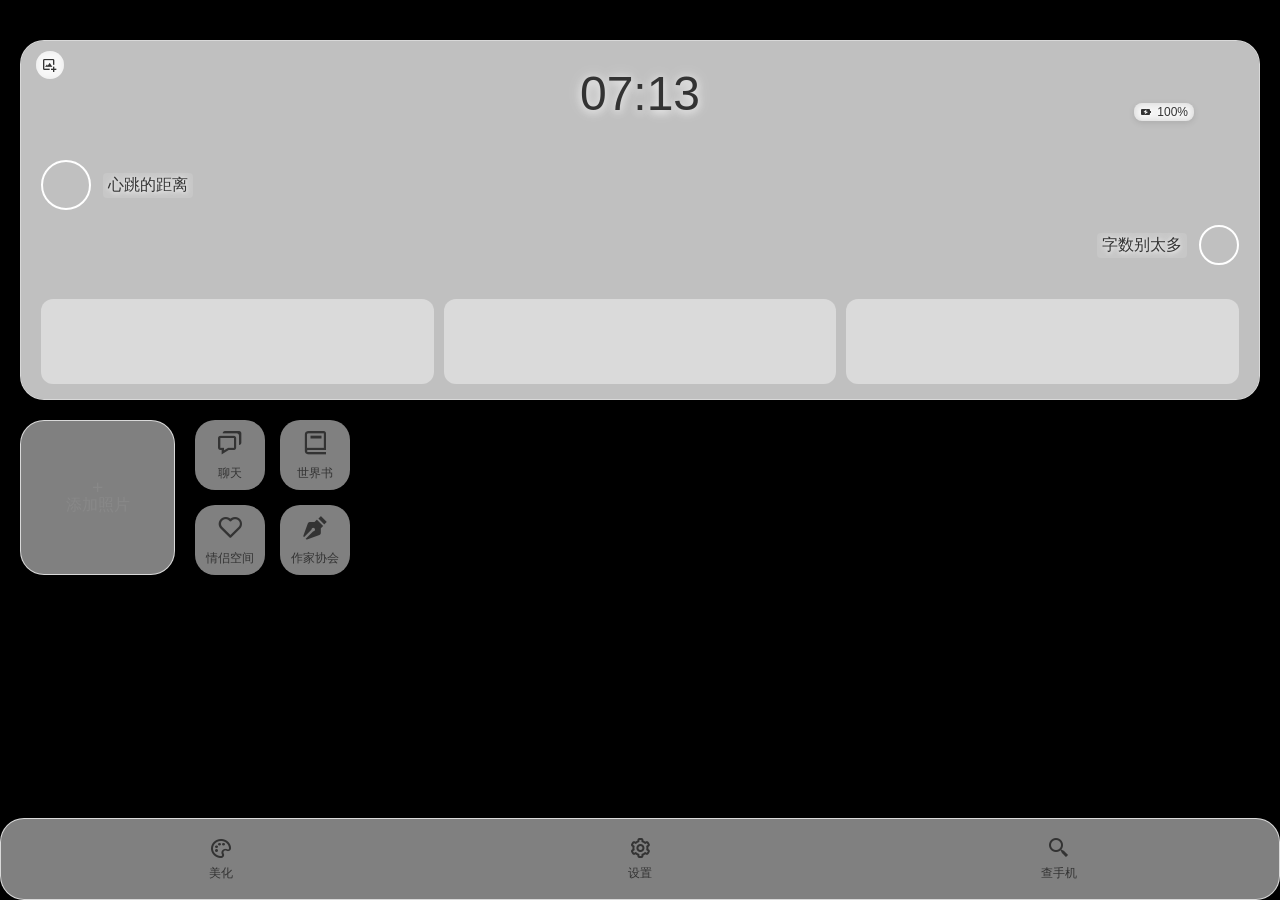
==== index.html @ 9c1bca5b "Add files via upload" ====
<!DOCTYPE html>
<html lang="zh-CN">
<head>
    <meta charset="UTF-8">
    <meta name="viewport" content="width=device-width, initial-scale=1.0, maximum-scale=1.0, user-scalable=no, viewport-fit=cover">
    <meta name="apple-mobile-web-app-capable" content="yes">
    <meta name="apple-mobile-web-app-status-bar-style" content="black-translucent">
    <meta name="mobile-web-app-capable" content="yes">
    <meta name="theme-color" content="#000000">
    <title>AI Home Screen</title>
    <link href='https://unpkg.com/boxicons@2.1.4/css/boxicons.min.css' rel='stylesheet'>
    <style id="custom-font-style-tag"></style>
    <style>
        :root {
            --text-primary: #333333;
            --text-secondary: #888888;
            --glass-bg: rgba(255, 255, 255, 0.5);
            --glass-border: rgba(255, 255, 255, 0.7);
            --blur-level: 12px;
            --font-main: -apple-system, BlinkMacSystemFont, "Segoe UI", Roboto, sans-serif;
            --edit-highlight: rgba(0, 120, 255, 0.5);
        }
        * { margin: 0; padding: 0; box-sizing: border-box; }
        html, body { 
            height: 100%; 
            margin: 0; padding: 0;
            display: flex; justify-content: center; align-items: center; background-color: #000;
            overflow: hidden;
            overscroll-behavior-y: none;
            -webkit-touch-callout: none;
            -webkit-user-select: none;
            user-select: none;
            touch-action: none;
        }
        .phone-screen {
            width: 100vw; height: 100vh;
            max-width: 100%; max-height: 100%;
            border-radius: 0; overflow: hidden; position: relative;
            font-family: var(--font-main);
            background-image: url('https://images.unsplash.com/photo-1619003309995-b95c05561335?q=80&w=1887&auto=format&fit=crop');
            background-size: cover; background-position: center;
            transition: background-image 0.5s ease;
        }
        #home-screen-page, #beautify-page, #chat-app-page { height: 100%; display: flex; flex-direction: column; width: 100%; background-color: #fff; position: absolute; top: 0; left: 0; z-index: 100; }
        #home-screen-page { background-color: transparent; position: relative; z-index: 1; }
        #beautify-page, #chat-app-page { display: none; }
        
        /* 聊天软件样式 */
        .chat-header { display: flex; align-items: center; justify-content: space-between; padding: 15px 20px; padding-top: max(20px, env(safe-area-inset-top, 40px)); background-color: #f7f7f7; border-bottom: 1px solid #e5e5e5; flex-shrink: 0; }
        .chat-header h2 { font-size: 18px; margin: 0; font-weight: 600; color: #333; }
        .chat-header-right { width: 24px; display: flex; justify-content: flex-end; }
        .header-action-btn { background: none; border: none; font-size: 24px; cursor: pointer; color: #333; display: none; }
        .chat-content-area { flex-grow: 1; overflow-y: auto; background-color: #fff; position: relative; }
        .chat-view-panel { display: none; height: 100%; width: 100%; color: var(--text-secondary); }
        .chat-view-panel.empty-state { flex-direction: column; align-items: center; justify-content: center; padding: 20px; }
        
        /* 联系人列表样式 */
        .contact-list, .chat-list { display: flex; flex-direction: column; width: 100%; }
        .contact-item { display: flex; align-items: center; padding: 12px 20px; border-bottom: 1px solid #f0f0f0; cursor: pointer; }
        .contact-item:active { background-color: #f9f9f9; }
        .contact-item-avatar { width: 40px; height: 40px; border-radius: 4px; background-size: cover; background-position: center; margin-right: 15px; background-color: #eee; flex-shrink: 0; }
        .contact-item-info { flex-grow: 1; display: flex; flex-direction: column; }
        .contact-item-name { font-size: 16px; color: #333; font-weight: 500; }
        
        /* 添加人设全屏页面 */
        #add-contact-page { display: none; position: absolute; top: 0; left: 0; width: 100%; height: 100%; background-color: #f0f0f0; background-image: radial-gradient(#ccc 2px, transparent 2px); background-size: 20px 20px; z-index: 150; flex-direction: column; overflow-y: auto; }
        .add-contact-header { display: flex; align-items: center; justify-content: space-between; padding: 15px 20px; padding-top: max(20px, env(safe-area-inset-top, 40px)); background: rgba(255,255,255,0.9); backdrop-filter: blur(10px); border-bottom: 1px solid #e5e5e5; flex-shrink: 0; position: sticky; top: 0; z-index: 10; }
        .add-contact-header h2 { font-size: 18px; margin: 0; font-weight: 600; }
        .save-btn { background: #07c160; color: white; border: none; padding: 6px 15px; border-radius: 4px; font-size: 14px; cursor: pointer; }
        .add-contact-form { padding: 20px; display: flex; flex-direction: column; gap: 20px; }
        
        /* 学生证样式卡片 */
        .student-id-card { background: white; border-radius: 12px; box-shadow: 0 4px 15px rgba(0,0,0,0.05); padding: 20px; display: flex; gap: 20px; border: 1px solid #eaeaea; }
        .id-photo-area { width: 90px; height: 120px; background-color: #f5f5f5; border: 1px dashed #ccc; border-radius: 4px; display: flex; justify-content: center; align-items: center; cursor: pointer; flex-shrink: 0; background-size: cover; background-position: center; position: relative; }
        .id-photo-area i { font-size: 24px; color: #999; }
        .id-photo-area.has-photo i { display: none; }
        .id-info-area { flex-grow: 1; display: flex; flex-direction: column; justify-content: space-around; }
        .id-input-row { display: flex; align-items: flex-end; }
        .id-input-row label { font-size: 14px; color: #666; width: 40px; margin-bottom: 2px; }
        .id-input-row input { flex-grow: 1; border: none; border-bottom: 1px solid #333; padding: 4px 0; font-size: 16px; color: #333; background: transparent; outline: none; border-radius: 0; }
        
        /* 文本域大框 */
        .form-section { display: flex; flex-direction: column; gap: 8px; }
        .form-section label { font-size: 14px; font-weight: 600; color: #333; }
        .form-section textarea { width: 100%; border: 1px solid #eaeaea; border-radius: 8px; padding: 12px; font-size: 14px; color: #333; background: white; resize: none; outline: none; box-shadow: 0 2px 8px rgba(0,0,0,0.02); }
        .form-section textarea:focus { border-color: #07c160; }

        /* 选择联系人弹窗 */
        #select-contact-modal { display: none; position: absolute; top: 0; left: 0; width: 100%; height: 100%; background: #fff; z-index: 160; flex-direction: column; }
        
        /* === 设置页面与子页面样式 === */
        #settings-page, #api-settings-page { display: none; position: absolute; top: 0; left: 0; width: 100%; height: 100%; background-color: #f7f7f7; background-image: radial-gradient(#d5d5d5 2px, transparent 2px); background-size: 20px 20px; z-index: 150; flex-direction: column; overflow-y: auto; }
        .settings-header { display: flex; align-items: center; justify-content: space-between; padding: 15px 20px; padding-top: max(20px, env(safe-area-inset-top, 40px)); background: rgba(255,255,255,0.85); backdrop-filter: blur(15px); -webkit-backdrop-filter: blur(15px); border-bottom: 1px solid rgba(0,0,0,0.05); flex-shrink: 0; position: sticky; top: 0; z-index: 10; }
        .settings-header h2 { font-size: 18px; margin: 0; font-weight: 600; color: #333; }
        
        .settings-list { padding: 20px; display: flex; flex-direction: column; gap: 12px; }
        .settings-item { background: #fff; border-radius: 12px; padding: 18px 20px; display: flex; justify-content: space-between; align-items: center; cursor: pointer; box-shadow: 0 2px 10px rgba(0,0,0,0.03); transition: transform 0.1s, box-shadow 0.1s; border: 1px solid #eaeaea; }
        .settings-item:active { transform: scale(0.98); box-shadow: 0 1px 5px rgba(0,0,0,0.02); }
        .settings-item span { font-size: 16px; color: #333; font-weight: 500; }
        .settings-item i { color: #aaa; font-size: 20px; }
        
        /* API设置表单样式 */
        .api-form-container { padding: 20px; display: flex; flex-direction: column; gap: 20px; }
        .api-form-card { background: #fff; border-radius: 12px; padding: 20px; box-shadow: 0 4px 15px rgba(0,0,0,0.03); border: 1px solid #eaeaea; display: flex; flex-direction: column; gap: 16px; }
        .api-input-group { display: flex; flex-direction: column; gap: 8px; }
        .api-input-group label { font-size: 14px; font-weight: 600; color: #555; }
        .api-input-group input, .api-input-group select { width: 100%; border: none; border-bottom: 1px solid #ccc; padding: 8px 0; font-size: 15px; color: #333; background: transparent; outline: none; border-radius: 0; transition: border-color 0.2s; appearance: none; }
        .api-input-group input:focus, .api-input-group select:focus { border-bottom-color: #555; }
        .fetch-btn { background: #e0e0e0; color: #333; border: none; padding: 12px; border-radius: 8px; font-size: 15px; font-weight: 500; cursor: pointer; margin-top: 10px; transition: background 0.2s; display: flex; justify-content: center; align-items: center; gap: 8px; }
        .fetch-btn:hover { background: #d0d0d0; }
        .fetch-btn:active { background: #c0c0c0; transform: scale(0.98); }
        .fetch-btn i.spin { animation: spin 1s linear infinite; }
        @keyframes spin { 100% { transform: rotate(360deg); } }
        #model-select-group { display: none; }

        /* === 世界书页面样式 === */
        #worldbook-page { display: none; position: absolute; top: 0; left: 0; width: 100%; height: 100%; background-color: #f7f7f7; z-index: 150; flex-direction: column; }
        .wb-header { display: flex; align-items: center; justify-content: space-between; padding: 15px 20px; padding-top: max(20px, env(safe-area-inset-top, 40px)); background: #fff; border-bottom: 1px solid #eaeaea; flex-shrink: 0; position: sticky; top: 0; z-index: 10; }
        .wb-header h2 { font-size: 18px; margin: 0; font-weight: 600; color: #333; }
        .wb-header-actions { display: flex; gap: 15px; }
        .wb-action-btn { background: none; border: none; font-size: 24px; color: #555; cursor: pointer; display: flex; align-items: center; justify-content: center; }
        
        .wb-content-area { flex-grow: 1; overflow-y: auto; padding: 20px; position: relative; }
        
        /* 文件夹风格网格 */
        .wb-grid { display: grid; grid-template-columns: repeat(auto-fill, minmax(100px, 1fr)); gap: 15px; }
        .wb-folder-item { display: flex; flex-direction: column; align-items: center; gap: 8px; cursor: pointer; padding: 10px; border-radius: 12px; transition: background 0.2s; }
        .wb-folder-item:hover { background: rgba(0,0,0,0.03); }
        .wb-folder-icon { font-size: 56px; color: #d4d4d4; text-shadow: 0 2px 4px rgba(0,0,0,0.05); }
        .wb-item-title { font-size: 13px; color: #444; font-weight: 500; text-align: center; display: -webkit-box; -webkit-line-clamp: 2; -webkit-box-orient: vertical; overflow: hidden; word-break: break-all; }
        
        /* 世界书底部导航 */
        .wb-bottom-nav { display: flex; justify-content: space-around; align-items: center; padding: 12px 20px; padding-bottom: max(12px, env(safe-area-inset-bottom, 20px)); background: #fff; border-top: 1px solid #eaeaea; flex-shrink: 0; }
        .wb-nav-btn { flex: 1; text-align: center; padding: 8px; font-size: 15px; font-weight: 600; color: #888; border-radius: 8px; cursor: pointer; transition: all 0.2s; }
        .wb-nav-btn.active { color: #333; background: #f0f0f0; }

        /* 添加世界书弹窗 */
        #wb-add-modal { display: none; position: absolute; top: 0; left: 0; width: 100%; height: 100%; background: #f7f7f7; z-index: 160; flex-direction: column; }
        .wb-add-form { padding: 20px; display: flex; flex-direction: column; gap: 20px; flex-grow: 1; }
        .wb-input-title { width: 100%; border: none; border-bottom: 2px solid #ddd; padding: 15px 0; font-size: 20px; font-weight: 600; color: #333; background: transparent; outline: none; }
        .wb-input-title:focus { border-bottom-color: #888; }
        .wb-input-content { width: 100%; flex-grow: 1; border: none; background: transparent; resize: none; font-size: 15px; line-height: 1.6; color: #444; outline: none; padding-top: 10px; }

        /* 聊天对话页面 (仿iMessage韩系高级灰白波点底) */
        #chat-conversation-page { display: none; position: absolute; top: 0; left: 0; width: 100%; height: 100%; background-color: #f7f7f7; background-image: radial-gradient(#d5d5d5 2px, transparent 2px); background-size: 20px 20px; z-index: 200; flex-direction: column; overflow: hidden; }
        .conv-header { display: flex; align-items: center; justify-content: space-between; padding: 10px 15px; padding-top: max(15px, env(safe-area-inset-top, 40px)); background: rgba(245, 245, 245, 0.85); backdrop-filter: blur(15px); -webkit-backdrop-filter: blur(15px); border-bottom: 1px solid rgba(0,0,0,0.05); flex-shrink: 0; z-index: 10; position: sticky; top: 0; }
        .conv-back-btn { font-size: 28px; color: #555; background: none; border: none; cursor: pointer; padding: 0; display: flex; align-items: center; }
        .conv-profile-btn { font-size: 24px; color: #555; background: none; border: none; cursor: pointer; padding: 0; display: flex; align-items: center; }
        .conv-user-info { display: flex; flex-direction: column; align-items: center; flex-grow: 1; }
        .conv-avatar { width: 36px; height: 36px; border-radius: 50%; background-size: cover; background-position: center; background-color: #ddd; margin-bottom: 4px; }
        .conv-name { font-size: 13px; font-weight: 600; color: #333; }
        
        .conv-messages-area { flex-grow: 1; overflow-y: auto; padding: 20px 15px; display: flex; flex-direction: column; gap: 4px; }
        
        /* 气泡样式 */
        .msg-row { display: flex; align-items: flex-end; margin-bottom: 8px; position: relative; }
        .msg-row.sent { justify-content: flex-end; }
        .msg-row.received { justify-content: flex-start; }
        
        .msg-avatar { width: 28px; height: 28px; border-radius: 50%; background-size: cover; background-position: center; background-color: #ddd; flex-shrink: 0; }
        .msg-row.sent .msg-avatar { display: none; } /* 自己发的不显头像(仿iMessage) */
        .msg-row.received .msg-avatar { margin-right: 8px; opacity: 1; transition: opacity 0.2s; }
        .msg-row.received.hide-avatar .msg-avatar { opacity: 0; pointer-events: none; } /* 连续消息隐藏头像但保留占位 */
        
        .msg-bubble { max-width: 70%; padding: 10px 14px; font-size: 15px; line-height: 1.4; position: relative; word-wrap: break-word; }
        
        /* 发送方 (自己) 灰色 */
        .msg-row.sent .msg-bubble { background-color: #e5e5ea; color: #000; border-radius: 18px 18px 4px 18px; }
        /* 接收方 白色 */
        .msg-row.received .msg-bubble { background-color: #fff; color: #000; border-radius: 18px 18px 18px 4px; box-shadow: 0 1px 2px rgba(0,0,0,0.05); }
        
        /* 仿iMessage小尾巴 */
        .msg-row.sent:not(.hide-tail) .msg-bubble::after { content: ''; position: absolute; bottom: 0; right: -6px; width: 12px; height: 12px; background-color: #e5e5ea; border-bottom-left-radius: 10px; z-index: -1; }
        .msg-row.sent:not(.hide-tail) .msg-bubble::before { content: ''; position: absolute; bottom: 0; right: -12px; width: 12px; height: 16px; background-color: #f5f5f5; border-bottom-left-radius: 10px; z-index: -1; }
        
        .msg-row.received:not(.hide-tail) .msg-bubble::after { content: ''; position: absolute; bottom: 0; left: -6px; width: 12px; height: 12px; background-color: #fff; border-bottom-right-radius: 10px; z-index: -1; box-shadow: 0 1px 2px rgba(0,0,0,0.05); clip-path: inset(0px -10px -10px 0px); }
        .msg-row.received:not(.hide-tail) .msg-bubble::before { content: ''; position: absolute; bottom: 0; left: -12px; width: 12px; height: 16px; background-color: #f5f5f5; border-bottom-right-radius: 10px; z-index: -1; }

        /* 消息双击菜单 */
        .msg-context-menu { display: none; position: absolute; background: rgba(255,255,255,0.95); backdrop-filter: blur(10px); box-shadow: 0 4px 15px rgba(0,0,0,0.1); border-radius: 8px; z-index: 1000; flex-direction: column; min-width: 100px; border: 1px solid #eaeaea; }
        .msg-context-menu-item { padding: 10px 15px; font-size: 14px; color: #333; cursor: pointer; text-align: center; border-bottom: 1px solid #f0f0f0; }
        .msg-context-menu-item:last-child { border-bottom: none; }
        .msg-context-menu-item:active { background: #f9f9f9; }
        .msg-context-menu-item.danger { color: #ff3b30; }
        /* 引用预览区 */
        .quote-preview-area { display: none; background: #f0f0f0; padding: 8px 12px; border-left: 3px solid #ccc; font-size: 12px; color: #666; margin: 10px 12px 0 12px; border-radius: 4px; position: relative; max-height: 50px; overflow: hidden; text-overflow: ellipsis; white-space: nowrap; }
        .quote-preview-close { position: absolute; right: 5px; top: 5px; cursor: pointer; font-size: 16px; color: #999; }
        /* 消息内的引用 */
        .msg-quote { background: rgba(0,0,0,0.05); padding: 4px 8px; border-radius: 4px; border-left: 3px solid #ccc; font-size: 12px; color: #666; margin-bottom: 4px; white-space: nowrap; overflow: hidden; text-overflow: ellipsis; max-width: 100%; }
        /* 撤回消息 */
        .msg-recalled { text-align: center; font-size: 12px; color: #999; margin: 10px 0; width: 100%; }

        /* 多选模式样式 */
        .msg-checkbox { display: none; width: 22px; height: 22px; border-radius: 50%; border: 1px solid #ccc; margin-right: 10px; flex-shrink: 0; align-items: center; justify-content: center; }
        .msg-checkbox.checked { background-color: #07c160; border-color: #07c160; color: white; }
        .msg-checkbox.checked::after { content: '\2713'; font-size: 14px; }
        .multi-select-mode .msg-checkbox { display: flex; cursor: pointer; }
        .multi-select-mode .msg-row { padding-left: 10px; width: 100%; align-items: center; }
        .multi-select-mode .msg-row.sent { justify-content: flex-start; } /* 多选时自己发的消息也靠左方便点击 */
        
        .multi-select-bar { display: none; position: absolute; bottom: 0; left: 0; width: 100%; height: 60px; background: rgba(245, 245, 245, 0.95); backdrop-filter: blur(15px); border-top: 1px solid rgba(0,0,0,0.05); z-index: 100; justify-content: space-between; align-items: center; padding: 0 20px; padding-bottom: env(safe-area-inset-bottom, 0); }
        .multi-select-mode ~ .multi-select-bar { display: flex; }
        .multi-select-mode ~ .conv-bottom-container { display: none !important; }

        /* 底部输入框与抽屉 */
        .conv-bottom-container { display: flex; flex-direction: column; background: rgba(245, 245, 245, 0.85); backdrop-filter: blur(15px); -webkit-backdrop-filter: blur(15px); border-top: 1px solid rgba(0,0,0,0.05); z-index: 10; }
        .conv-input-area { display: flex; align-items: flex-end; padding: 10px 12px; padding-bottom: max(10px, env(safe-area-inset-bottom, 20px)); gap: 10px; }
        .conv-icon-btn { font-size: 26px; color: #888; background: none; border: none; padding: 4px; cursor: pointer; display: flex; align-items: center; justify-content: center; transition: color 0.2s; }
        .conv-icon-btn.active { color: #333; }
        .conv-input-box { flex-grow: 1; background: #fff; border: 1px solid #e5e5ea; border-radius: 20px; padding: 8px 12px; min-height: 36px; max-height: 100px; display: flex; align-items: center; box-shadow: inset 0 1px 2px rgba(0,0,0,0.02); }
        .conv-input-box input { width: 100%; border: none; background: transparent; outline: none; font-size: 15px; color: #333; }
        .conv-input-box input::placeholder { color: #b2b2b2; }
        
        /* 底部抽屉区域 */
        .conv-drawer { display: none; height: 250px; padding: 20px; overflow-y: auto; padding-bottom: max(20px, env(safe-area-inset-bottom, 20px)); border-top: 1px solid #eaeaea; }
        .conv-drawer.active { display: flex; }
        
        /* 加号功能面板 */
        .feature-grid { display: grid; grid-template-columns: repeat(4, 1fr); gap: 20px; width: 100%; align-content: flex-start; }
        .feature-item { display: flex; flex-direction: column; align-items: center; gap: 8px; cursor: pointer; }
        .feature-icon { width: 60px; height: 60px; background: #fff; border-radius: 16px; display: flex; justify-content: center; align-items: center; font-size: 28px; color: #555; box-shadow: 0 2px 10px rgba(0,0,0,0.05); transition: transform 0.1s; }
        .feature-item:active .feature-icon { transform: scale(0.95); }
        .feature-text { font-size: 12px; color: #666; }
        
        /* 表情包选择面板 */
        .sticker-drawer { flex-direction: column; padding: 0; }
        .sticker-drawer-tabs { display: flex; overflow-x: auto; border-bottom: 1px solid #eaeaea; scrollbar-width: none; }
        .sticker-drawer-tabs::-webkit-scrollbar { display: none; }
        .sticker-tab { padding: 10px 15px; font-size: 14px; color: #888; cursor: pointer; white-space: nowrap; border-bottom: 2px solid transparent; }
        .sticker-tab.active { color: #333; border-bottom-color: #333; font-weight: 600; }
        .sticker-grid { padding: 15px; display: grid; grid-template-columns: repeat(4, 1fr); gap: 15px; overflow-y: auto; flex-grow: 1; }
        .sticker-img { width: 100%; aspect-ratio: 1; background-size: contain; background-position: center; background-repeat: no-repeat; cursor: pointer; border-radius: 8px; }
        
        /* 角色详情页全屏 */
        #role-profile-page { display: none; position: absolute; top: 0; left: 0; width: 100%; height: 100%; background-color: #f7f7f7; background-image: radial-gradient(#d5d5d5 2px, transparent 2px); background-size: 20px 20px; z-index: 250; flex-direction: column; overflow-y: auto; }
        .rp-header { display: flex; align-items: center; justify-content: space-between; padding: 15px 20px; padding-top: max(20px, env(safe-area-inset-top, 40px)); background: rgba(255,255,255,0.85); backdrop-filter: blur(15px); border-bottom: 1px solid rgba(0,0,0,0.05); position: sticky; top: 0; z-index: 10; }
        .rp-content { padding: 20px; display: flex; flex-direction: column; gap: 20px; }
        .rp-card { background: #fff; border-radius: 16px; padding: 20px; box-shadow: 0 4px 15px rgba(0,0,0,0.03); border: 1px solid #eaeaea; display: flex; flex-direction: column; gap: 15px; }
        .rp-top-info { display: flex; align-items: center; gap: 15px; }
        .rp-avatar { width: 60px; height: 60px; border-radius: 50%; background-size: cover; background-position: center; background-color: #ddd; }
        .rp-name { font-size: 18px; font-weight: 600; color: #333; }
        .rp-desc { font-size: 13px; color: #888; }
        
        .rp-section-title { font-size: 14px; font-weight: 600; color: #555; margin-bottom: -5px; }
        .rp-select-group { display: flex; flex-direction: column; gap: 8px; }
        .rp-select-group select { width: 100%; padding: 12px; border: 1px solid #eaeaea; border-radius: 8px; background: #f9f9f9; outline: none; font-size: 14px; color: #333; }
        .rp-textarea { width: 100%; padding: 12px; border: 1px solid #eaeaea; border-radius: 8px; background: #f9f9f9; outline: none; font-size: 14px; color: #333; resize: none; }
        .rp-toggle-row { display: flex; justify-content: space-between; align-items: center; }
        .rp-toggle-label { font-size: 14px; color: #333; }
        .switch { position: relative; display: inline-block; width: 40px; height: 24px; }
        .switch input { opacity: 0; width: 0; height: 0; }
        .slider { position: absolute; cursor: pointer; top: 0; left: 0; right: 0; bottom: 0; background-color: #ccc; transition: .4s; border-radius: 24px; }
        .slider:before { position: absolute; content: ""; height: 18px; width: 18px; left: 3px; bottom: 3px; background-color: white; transition: .4s; border-radius: 50%; }
        input:checked + .slider { background-color: #07c160; }
        input:checked + .slider:before { transform: translateX(16px); }

        /* 表情包管理全屏页面 */
        #sticker-mgr-page { display: none; position: absolute; top: 0; left: 0; width: 100%; height: 100%; background: #f7f7f7; z-index: 250; flex-direction: column; }
        
        /* 心声气泡 */
        #inner-voice-bubble { display: none; position: absolute; top: 70px; left: 50%; transform: translateX(-50%); background: rgba(0,0,0,0.7); color: white; padding: 10px 15px; border-radius: 12px; font-size: 13px; z-index: 100; max-width: 80%; text-align: center; box-shadow: 0 4px 15px rgba(0,0,0,0.1); backdrop-filter: blur(10px); }
        #inner-voice-bubble::before { content: ''; position: absolute; top: -6px; left: 50%; transform: translateX(-50%); border-width: 0 6px 6px 6px; border-style: solid; border-color: transparent transparent rgba(0,0,0,0.7) transparent; }
        .chat-view-panel.active { display: flex; }
        .chat-bottom-nav { display: flex; justify-content: space-around; align-items: center; padding: 10px 5px; padding-bottom: max(10px, env(safe-area-inset-bottom, 20px)); background-color: #f7f7f7; border-top: 1px solid #e5e5e5; flex-shrink: 0; }
        .chat-nav-item { display: flex; flex-direction: column; align-items: center; gap: 4px; color: #888; cursor: pointer; flex: 1; }
        .chat-nav-item.active { color: #07c160; }
        .chat-nav-item i { font-size: 24px; }
        .chat-nav-item span { font-size: 12px; }
        .screen-content { 
            flex-grow: 1; 
            padding: 20px; 
            padding-top: max(40px, env(safe-area-inset-top, 60px)); 
            padding-bottom: env(safe-area-inset-bottom, 20px);
            display: flex; flex-direction: column; gap: 20px; z-index: 1; 
        }
        .glass-widget { background: var(--glass-bg); backdrop-filter: blur(var(--blur-level)); -webkit-backdrop-filter: blur(var(--blur-level)); border: 1px solid var(--glass-border); border-radius: 24px; }
        .profile-widget { height: 360px; padding: 15px 20px; display: flex; flex-direction: column; justify-content: space-between; position: relative; background-size: cover; background-position: center; overflow: hidden; }
        .profile-widget::before { content: ''; position: absolute; top: 0; left: 0; right: 0; bottom: 0; background: var(--glass-bg); z-index: 0; pointer-events: none; }
        .profile-widget > * { position: relative; z-index: 1; }
        .profile-bg-btn { position: absolute; top: 10px; left: 15px; z-index: 10; cursor: pointer; background: rgba(255,255,255,0.6); border-radius: 50%; width: 28px; height: 28px; display: flex; justify-content: center; align-items: center; font-size: 16px; color: #333; backdrop-filter: blur(4px); transition: background 0.3s; }
        .profile-bg-btn:hover { background: rgba(255,255,255,0.8); }
        
        .widget-header { position: relative; text-align: center; height: 70px; padding-top: 10px; }
        .time { font-size: 48px; font-weight: 300; color: var(--text-primary); text-shadow: 0 2px 8px rgba(255, 255, 255, 0.8), 0 0 15px rgba(255, 255, 255, 0.5); }
        .battery { position: absolute; bottom: 5px; right: 45px; display: flex; align-items: center; gap: 5px; font-size: 12px; font-weight: 500; padding: 2px 6px; background: rgba(255,255,255,0.3); border-radius: 8px; backdrop-filter: blur(4px); text-shadow: 0 1px 4px rgba(255, 255, 255, 0.9); box-shadow: 0 2px 6px rgba(0,0,0,0.1); color: var(--text-primary); }
        
        .widget-main-content, .user-row, .widget-bottom-photos, .main-area { display: flex; }
        .widget-main-content { flex-direction: column; justify-content: center; gap: 15px; } .user-row { align-items: center; gap: 12px; } .user-row.second-row { justify-content: flex-end; } .widget-bottom-photos, .main-area { gap: 10px; } .photo-placeholder { flex: 1; } .main-area { gap: 20px; }
        .user-text { font-size: 16px; font-weight: 500; cursor: pointer; padding: 2px 5px; text-shadow: 0 1px 4px rgba(255, 255, 255, 0.9), 0 0 8px rgba(255, 255, 255, 0.6); color: var(--text-primary); background: rgba(255,255,255,0.1); border-radius: 4px; }
        .avatar { width: 50px; height: 50px; border-radius: 50%; background-size: cover; background-position: center; border: 2px solid white; flex-shrink: 0; cursor: pointer; }
        .avatar-sm { width: 40px; height: 40px; }
        .photo-placeholder { height: 85px; background: rgba(255, 255, 255, 0.4); border-radius: 12px; cursor: pointer; background-size: cover; background-position: center; }
        .photo-widget { width: 155px; height: 155px; flex-direction: column; color: var(--text-secondary); cursor: pointer; background-size: cover; background-position: center; display: flex; justify-content: center; align-items: center; }
        
        /* (核心修改) 当照片小组件有图片时，隐藏“添加照片”的提示 */
        .photo-widget.has-image > i,
        .photo-widget.has-image > span {
            display: none;
        }

        .app-grid { display: grid; grid-template-columns: repeat(2, 70px); grid-template-rows: repeat(2, 70px); gap: 15px; }
        .icon-customizable {
            width: 70px; height: 70px; border-radius: 20px; display: flex; flex-direction: column; 
            justify-content: center; align-items: center; font-size: 12px; color: var(--text-primary); cursor: pointer;
            background-color: var(--glass-bg); background-size: cover; background-position: center; 
            transition: background-color 0.3s; flex-shrink: 0;
        }
        .icon-customizable.has-custom-icon > i, .icon-customizable.has-custom-icon > span { display: none; }
        .icon-customizable:not(.has-custom-icon):hover { background-color: rgba(255, 255, 255, 0.65); }
        .icon-customizable i { font-size: 28px; margin-bottom: 8px; }
        .bottom-nav {
            position: static; margin-top: auto; height: auto; padding: 5px 10px; 
            display: flex; justify-content: space-around; align-items: center;
        }
        .bottom-nav .icon-customizable { border: none; background: transparent; }
        .bottom-nav .icon-customizable i { margin-bottom: 4px; font-size: 24px; }
        .hidden-file-input { display: none; }
        #beautify-page { background-color: #f7f7f7; color: #333; }
        .beautify-header { display: flex; align-items: center; padding: 15px 20px; background-color: #fff; border-bottom: 1px solid #e5e5e5; flex-shrink: 0; position: sticky; top: 0; z-index: 10; }
        .beautify-header h2 { font-size: 18px; margin: 0 auto; transform: translateX(-18px); }
        .back-btn { font-size: 24px; cursor: pointer; border: none; background: none; padding: 0; }
        .beautify-content { padding: 20px; overflow-y: auto; display: flex; flex-direction: column; gap: 25px; }
        .panel-section h3 { margin-bottom: 15px; font-size: 16px; border-bottom: 1px solid #eee; padding-bottom: 8px; }
        .option-group, .wallpaper-thumbnails, .custom-icon-grid { display: flex; gap: 12px; flex-wrap: wrap; }
        .wallpaper-thumb { width: 50px; height: 80px; border-radius: 8px; background-size: cover; cursor: pointer; border: 2px solid transparent; flex-shrink: 0; transition: border-color 0.2s; }
        .wallpaper-thumb.active { border-color: #007aff; }
        .upload-btn { padding: 8px 12px; background: #eee; border-radius: 8px; cursor: pointer; display: inline-flex; align-items: center; justify-content: center; }
        .custom-icon-grid { grid-template-columns: repeat(auto-fill, minmax(60px, 1fr)); }
        .icon-placeholder { display: flex; flex-direction: column; justify-content: center; align-items: center; height: 60px; background-color: #e9e9e9; border-radius: 12px; cursor: pointer; }
        .icon-placeholder i { font-size: 24px; color: #555; }
        .font-import-section input[type="text"] { width: 100%; padding: 10px; border: 1px solid #ccc; border-radius: 8px; margin-bottom: 10px; }
        .font-import-section .upload-btn { width: 100%; padding: 10px; }
        .font-import-section small { color: #666; font-size: 11px; margin-bottom: 5px; display: block; }
    </style>
</head>
<body>

<div class="phone-screen" id="phone-screen">
    <div id="home-screen-page">
        <div class="screen-content">
            <div class="profile-widget glass-widget" id="profile-widget-bg">
                 <label for="upload-profile-bg" class="profile-bg-btn"><i class='bx bx-image-add'></i></label>
                 <div class="widget-header"><div id="time" class="time">--:--</div><div class="battery"><i id="battery-icon" class='bx bxs-battery'></i><span id="battery-level">--%</span></div></div>
                <div class="widget-main-content">
                    <div class="user-row">
                        <label for="upload-avatar-1"><div class="avatar" id="image-target-avatar-1"></div></label>
                        <span class="user-text" contenteditable="true" id="editable-text-1">心跳的距离</span>
                    </div>
                    <div class="user-row second-row">
                        <span class="user-text" contenteditable="true" id="editable-text-2">字数别太多</span>
                        <label for="upload-avatar-2"><div class="avatar avatar-sm" id="image-target-avatar-2"></div></label>
                    </div>
                </div>
                <div class="widget-bottom-photos">
                    <label for="upload-top-1" class="photo-placeholder" id="image-target-top-1"></label>
                    <label for="upload-top-2" class="photo-placeholder" id="image-target-top-2"></label>
                    <label for="upload-top-3" class="photo-placeholder" id="image-target-top-3"></label>
                </div>
            </div>
            <div class="main-area">
                <label for="upload-main-photo" class="photo-widget glass-widget" id="image-target-main-photo"><i class='bx bx-plus'></i><span>添加照片</span></label>
                <div class="app-grid">
                    <div class="icon-customizable" id="app-item-1"><i class='bx bx-chat'></i><span>聊天</span></div>
                    <div class="icon-customizable" id="app-item-2"><i class='bx bx-book'></i><span>世界书</span></div>
                    <div class="icon-customizable" id="app-item-3"><i class='bx bx-heart'></i><span>情侣空间</span></div>
                    <div class="icon-customizable" id="app-item-4"><i class='bx bxs-pen'></i><span>作家协会</span></div>
                </div>
            </div>
        </div>
        <div class="bottom-nav glass-widget">
            <div class="icon-customizable" id="nav-item-1"><i class='bx bx-palette'></i><span>美化</span></div>
            <div class="icon-customizable" id="nav-item-2"><i class='bx bx-cog'></i><span>设置</span></div>
            <div class="icon-customizable" id="nav-item-3"><i class='bx bx-search-alt-2'></i><span>查手机</span></div>
        </div>
    </div>

    <div id="chat-app-page">
        <header class="chat-header">
            <button class="back-btn" id="close-chat-btn"><i class='bx bx-chevron-left'></i></button>
            <h2 id="chat-header-title">聊天</h2>
            <div class="chat-header-right">
                <button class="header-action-btn" id="add-friend-btn"><i class='bx bx-user-plus'></i></button>
                <button class="header-action-btn" id="add-contact-btn"><i class='bx bx-plus'></i></button>
            </div>
        </header>
        
        <div class="chat-content-area">
            <div id="chat-view-messages" class="chat-view-panel active">
                <div class="chat-list" id="chat-list-container"></div>
                <div class="empty-state" id="messages-empty" style="display: flex; flex-direction: column; align-items: center; justify-content: center; height: 100%;">
                    <i class='bx bx-message-square-dots' style="font-size: 48px; margin-bottom: 10px; color: #ccc;"></i>
                    <p>暂无聊天记录</p>
                </div>
            </div>
            <div id="chat-view-contacts" class="chat-view-panel">
                <div class="contact-list" id="contact-list-container"></div>
                <div class="empty-state" id="contacts-empty" style="display: flex; flex-direction: column; align-items: center; justify-content: center; height: 100%;">
                    <i class='bx bx-user' style="font-size: 48px; margin-bottom: 10px; color: #ccc;"></i>
                    <p>暂无联系人</p>
                </div>
            </div>
            <div id="chat-view-moments" class="chat-view-panel empty-state">
                <i class='bx bx-camera' style="font-size: 48px; margin-bottom: 10px; color: #ccc;"></i>
                <p>暂无朋友圈动态</p>
            </div>
        </div>

        <div class="chat-bottom-nav">
            <div class="chat-nav-item active" data-target="messages">
                <i class='bx bxs-message-rounded'></i>
                <span>聊天</span>
            </div>
            <div class="chat-nav-item" data-target="contacts">
                <i class='bx bxs-contact'></i>
                <span>联系人</span>
            </div>
            <div class="chat-nav-item" data-target="moments">
                <i class='bx bx-world'></i>
                <span>朋友圈</span>
            </div>
        </div>
    </div>

    <!-- 添加人设全屏页面 -->
    <div id="add-contact-page">
        <header class="add-contact-header">
            <button class="back-btn" id="close-add-contact-btn"><i class='bx bx-chevron-left'></i></button>
            <h2>添加人设</h2>
            <button class="save-btn" id="save-contact-btn">保存</button>
        </header>
        <div class="add-contact-form">
            <div class="student-id-card">
                <label for="upload-contact-avatar" class="id-photo-area" id="contact-avatar-preview">
                    <i class='bx bx-camera'></i>
                </label>
                <div class="id-info-area">
                    <div class="id-input-row">
                        <label>姓名</label>
                        <input type="text" id="contact-input-name" placeholder="填写姓名">
                    </div>
                    <div class="id-input-row">
                        <label>性别</label>
                        <input type="text" id="contact-input-gender" placeholder="填写性别">
                    </div>
                    <div class="id-input-row">
                        <label>年龄</label>
                        <input type="text" id="contact-input-age" placeholder="填写年龄">
                    </div>
                </div>
            </div>
            <div class="form-section">
                <label>开场白</label>
                <textarea id="contact-input-opening" rows="3" placeholder="填写开场白..."></textarea>
            </div>
            <div class="form-section">
                <label>人设介绍</label>
                <textarea id="contact-input-desc" rows="6" placeholder="填写详细人设介绍..."></textarea>
            </div>
        </div>
    </div>

    <!-- 设置页面 -->
    <div id="settings-page">
        <header class="settings-header">
            <button class="back-btn" id="close-settings-btn"><i class='bx bx-chevron-left'></i></button>
            <h2>设置</h2>
            <div style="width: 24px;"></div>
        </header>
        <div class="settings-list">
            <div class="settings-item" id="nav-api-settings">
                <span>API设置</span>
                <i class='bx bx-chevron-right'></i>
            </div>
            <div class="settings-item">
                <span>minmax语音设置</span>
                <i class='bx bx-chevron-right'></i>
            </div>
            <div class="settings-item">
                <span>nai生图设置</span>
                <i class='bx bx-chevron-right'></i>
            </div>
            <div class="settings-item">
                <span>后台保活设置</span>
                <i class='bx bx-chevron-right'></i>
            </div>
            <div class="settings-item">
                <span>备份数据</span>
                <i class='bx bx-cloud-upload'></i>
            </div>
            <div class="settings-item">
                <span>导入数据</span>
                <i class='bx bx-cloud-download'></i>
            </div>
        </div>
    </div>

    <!-- API设置页面 -->
    <div id="api-settings-page">
        <header class="settings-header">
            <button class="back-btn" id="close-api-settings-btn"><i class='bx bx-chevron-left'></i></button>
            <h2>API设置</h2>
            <button class="save-btn" id="save-api-btn" style="background:transparent; color:#333; font-weight:600; font-size:16px;">保存</button>
        </header>
        <div class="api-form-container">
            <div class="api-form-card">
                <div class="api-input-group">
                    <label>URL地址</label>
                    <input type="text" id="api-url" placeholder="例如: https://api.openai.com/v1">
                </div>
                <div class="api-input-group">
                    <label>API秘钥</label>
                    <input type="password" id="api-key" placeholder="sk-...">
                </div>
                <div class="api-input-group">
                    <label>手动输入模型名称</label>
                    <input type="text" id="api-model-name" placeholder="例如: gpt-4o (可选)">
                </div>
                <button class="fetch-btn" id="fetch-models-btn"><span>拉取模型列表</span></button>
                <div class="api-input-group" id="model-select-group">
                    <label>选择模型</label>
                    <div style="position: relative;">
                        <select id="api-model-select">
                            <option value="">请选择拉取到的模型...</option>
                        </select>
                        <i class='bx bx-chevron-down' style="position: absolute; right: 0; top: 10px; color: #888; pointer-events: none;"></i>
                    </div>
                </div>
            </div>
        </div>
    </div>

    <!-- 世界书页面 -->
    <div id="worldbook-page">
        <header class="wb-header">
            <button class="back-btn" id="close-wb-btn"><i class='bx bx-chevron-left'></i></button>
            <h2 id="wb-header-title">全局</h2>
            <div class="wb-header-actions">
                <button class="wb-action-btn" id="wb-create-folder-btn"><i class='bx bx-folder-plus'></i></button>
                <button class="wb-action-btn" id="wb-add-content-btn"><i class='bx bx-plus'></i></button>
            </div>
        </header>
        
        <div class="wb-content-area" id="wb-content-container">
            <div class="wb-grid" id="wb-global-grid">
                <!-- 全局内容 -->
                <div class="empty-state" style="grid-column: 1 / -1; display: flex; flex-direction: column; align-items: center; color: #aaa; margin-top: 50px;">
                    <i class='bx bx-book-open' style="font-size: 48px; margin-bottom: 10px;"></i>
                    <p>暂无全局世界书内容</p>
                </div>
            </div>
            <div class="wb-grid" id="wb-local-grid" style="display: none;">
                <!-- 局部内容 -->
                <div class="empty-state" style="grid-column: 1 / -1; display: flex; flex-direction: column; align-items: center; color: #aaa; margin-top: 50px;">
                    <i class='bx bx-book-bookmark' style="font-size: 48px; margin-bottom: 10px;"></i>
                    <p>暂无局部世界书内容</p>
                </div>
            </div>
        </div>

        <div class="wb-bottom-nav">
            <div class="wb-nav-btn active" data-target="global">全局</div>
            <div class="wb-nav-btn" data-target="local">局部</div>
        </div>
    </div>

    <!-- 添加世界书内容弹窗 -->
    <div id="wb-add-modal">
        <header class="wb-header">
            <button class="back-btn" id="close-wb-add-btn"><i class='bx bx-x'></i></button>
            <h2>添加内容</h2>
            <button class="save-btn" id="save-wb-btn" style="background:transparent; color:#333; font-weight:600; font-size:16px;">保存</button>
        </header>
        <div class="wb-add-form">
            <input type="text" class="wb-input-title" id="wb-input-title" placeholder="标题">
            <textarea class="wb-input-content" id="wb-input-content" placeholder="输入世界书内容..."></textarea>
        </div>
    </div>

    <!-- 聊天对话全屏页面 -->
    <div id="chat-conversation-page">
        <header class="conv-header">
            <button class="conv-back-btn" id="conv-back-btn"><i class='bx bx-chevron-left'></i></button>
            <div class="conv-user-info">
                <div class="conv-avatar" id="conv-header-avatar"></div>
                <div class="conv-name" id="conv-header-name">名字</div>
            </div>
            <button class="conv-profile-btn" id="conv-profile-btn"><i class='bx bx-menu-alt-right'></i></button>
        </header>
        <div id="inner-voice-bubble">这是角色的心声...</div>
        <div class="conv-messages-area" id="conv-messages-container">
            <!-- Messages will be injected here -->
        </div>
        
        <div id="msg-context-menu" class="msg-context-menu">
            <div class="msg-context-menu-item" id="menu-item-quote">引用</div>
            <div class="msg-context-menu-item" id="menu-item-recall">撤回</div>
            <div class="msg-context-menu-item" id="menu-item-multiselect">多选</div>
            <div class="msg-context-menu-item danger" id="menu-item-delete">删除</div>
        </div>
        
        <div class="multi-select-bar" id="multi-select-bar">
            <button style="background:none; border:none; color:#555; font-size:16px; font-weight:600; cursor:pointer;" id="multi-select-cancel">取消</button>
            <button style="background:none; border:none; color:#ff3b30; font-size:24px; cursor:pointer;" id="multi-select-delete-btn"><i class='bx bx-trash'></i></button>
        </div>

        <div class="conv-bottom-container" id="conv-bottom-container">
            <div class="quote-preview-area" id="quote-preview-area">
                <span id="quote-preview-text"></span>
                <i class='bx bx-x quote-preview-close' id="quote-preview-close"></i>
            </div>
            <div class="conv-input-area">
                <button class="conv-icon-btn" id="chat-plus-btn"><i class='bx bx-plus'></i></button>
                <div class="conv-input-box">
                    <input type="text" id="conv-msg-input" placeholder="Aa">
                </div>
                <button class="conv-icon-btn" id="chat-smile-btn"><i class='bx bx-smile'></i></button>
                <button class="conv-icon-btn" id="chat-ai-btn"><i class='bx bx-bot'></i></button>
            </div>
            
            <!-- 加号功能抽屉 -->
            <div class="conv-drawer" id="chat-drawer-plus">
                <div class="feature-grid">
                    <div class="feature-item" id="drawer-btn-stickers">
                        <div class="feature-icon"><i class='bx bx-happy-heart-eyes'></i></div>
                        <span class="feature-text">表情包</span>
                    </div>
                    <div class="feature-item">
                        <div class="feature-icon"><i class='bx bx-transfer'></i></div>
                        <span class="feature-text">转账</span>
                    </div>
                </div>
            </div>
            
            <!-- 表情包抽屉 -->
            <div class="conv-drawer sticker-drawer" id="chat-drawer-smile">
                <div class="sticker-drawer-tabs" id="sticker-drawer-tabs">
                    <!-- Tabs injected here -->
                </div>
                <div class="sticker-grid" id="sticker-drawer-grid">
                    <!-- Stickers injected here -->
                </div>
            </div>
        </div>
    </div>

    <!-- 角色详情页全屏页面 -->
    <div id="role-profile-page">
        <header class="rp-header">
            <button class="back-btn" id="close-rp-btn"><i class='bx bx-chevron-left'></i></button>
            <h2 style="font-size: 16px; font-weight: 600; color: #333;">角色详情</h2>
            <button class="save-btn" id="save-rp-btn" style="background:transparent; color:#333; font-weight:600; font-size:16px;">保存</button>
        </header>
        <div class="rp-content">
            <div class="rp-card">
                <div class="rp-top-info">
                    <div class="rp-avatar" id="rp-avatar-preview"></div>
                    <div>
                        <div class="rp-name" id="rp-name-display">名字</div>
                        <div class="rp-desc" id="rp-desc-display">性别 | 年龄</div>
                    </div>
                </div>
            </div>
            
            <div class="rp-card">
                <span class="rp-section-title">绑定设置</span>
                <div class="rp-select-group">
                    <label style="font-size:12px; color:#888;">绑定世界书</label>
                    <select id="rp-worldbook-select">
                        <option value="">不绑定</option>
                    </select>
                </div>
                <div class="rp-select-group">
                    <label style="font-size:12px; color:#888;">绑定表情包分组</label>
                    <select id="rp-sticker-group-select">
                        <option value="">不绑定</option>
                    </select>
                </div>
            </div>
            
            <div class="rp-card">
                <span class="rp-section-title">总结记忆库</span>
                <div class="rp-toggle-row">
                    <span class="rp-toggle-label">自动总结记忆</span>
                    <label class="switch">
                        <input type="checkbox" id="rp-auto-memory">
                        <span class="slider"></span>
                    </label>
                </div>
                <textarea class="rp-textarea" id="rp-memory-content" rows="4" placeholder="记忆会存储在这里，也可以手动输入..."></textarea>
            </div>
            
            <div class="rp-card">
                <span class="rp-section-title">User人设</span>
                <textarea class="rp-textarea" id="rp-user-persona" rows="4" placeholder="输入用户人设给AI读取..."></textarea>
            </div>
        </div>
    </div>

    <!-- 表情包管理全屏页面 -->
    <div id="sticker-mgr-page">
        <header class="wb-header">
            <button class="back-btn" id="close-sticker-mgr-btn"><i class='bx bx-chevron-left'></i></button>
            <h2 style="font-size: 16px;">表情包管理</h2>
            <div class="wb-header-actions">
                <button class="wb-action-btn" id="create-sticker-group-btn" title="创建分组"><i class='bx bx-folder-plus'></i></button>
                <button class="wb-action-btn" id="import-sticker-txt-btn" title="导入TXT"><i class='bx bx-import'></i></button>
            </div>
        </header>
        <div class="sticker-drawer-tabs" id="sticker-mgr-tabs" style="background: #fff; padding: 5px 10px;">
            <!-- Tabs injected here -->
        </div>
        <div class="wb-content-area" style="background: #f7f7f7; display: flex; flex-direction: column;">
            <button class="save-btn" id="add-stickers-btn" style="margin-bottom: 15px; width: 100%; display: none; background: #fff; color: #333; border: 1px dashed #ccc;"><i class='bx bx-plus'></i> 批量粘贴 (名称:URL)</button>
            <div class="sticker-grid" id="sticker-mgr-grid" style="padding: 0;">
                <!-- Stickers injected here -->
                <div class="empty-state" id="sticker-mgr-empty" style="grid-column: 1/-1; display: flex; flex-direction: column; align-items: center; color: #aaa; margin-top: 50px;">
                    <i class='bx bx-image' style="font-size: 48px; margin-bottom: 10px;"></i>
                    <p>暂无表情包</p>
                </div>
            </div>
        </div>
    </div>

    <!-- 选择联系人聊天弹窗 -->
    <div id="select-contact-modal">
        <header class="add-contact-header">
            <button class="back-btn" id="close-select-contact-btn"><i class='bx bx-x'></i></button>
            <h2>选择联系人</h2>
            <div style="width: 48px;"></div>
        </header>
        <div class="chat-content-area">
            <div class="contact-list" id="select-contact-list-container"></div>
            <div class="empty-state" id="select-contacts-empty" style="display: none; flex-direction: column; align-items: center; justify-content: center; height: 100%; color: #888;">
                <p>暂无联系人，请先添加人设</p>
            </div>
        </div>
    </div>

    <div id="beautify-page">
        <header class="beautify-header">
            <button class="back-btn" id="back-to-home-btn"><i class='bx bx-chevron-left'></i></button>
            <h2>美化中心</h2>
        </header>
        <div class="beautify-content">
            <div class="panel-section">
                <h3>更换壁纸</h3>
                <div class="wallpaper-thumbnails">
                    <div class="wallpaper-thumb" data-wallpaper="https://images.unsplash.com/photo-1619003309995-b95c05561335?q=80&w=1887&auto=format&fit=crop"></div>
                    <div class="wallpaper-thumb" data-wallpaper="https://images.unsplash.com/photo-1501854140801-50d01698950b?q=80&w=1950&auto=format&fit=crop"></div>
                    <div class="wallpaper-thumb" data-wallpaper="https://images.unsplash.com/photo-1579546929518-9e396f3cc809?q=80&w=2070&auto=format&fit=crop"></div>
                    <label for="upload-wallpaper" class="upload-btn">上传</label>
                </div>
            </div>
            <div class="panel-section">
                <h3>自定义图标</h3>
                <div class="custom-icon-grid" id="custom-icon-grid"></div>
            </div>
            <div class="panel-section font-import-section">
                <h3>导入字体</h3>
                <small>为您的字体命名 (必填, 如: '我的字体')</small>
                <input type="text" id="font-family-input" placeholder="例如: '未来像素字体'">
                <small>方式一: 粘贴字体文件URL (如 GitHub Raw 链接)</small>
                <input type="text" id="font-url-input" placeholder="https://.../myfont.ttf">
                <small>方式二: 直接上传字体文件 (.ttf, .otf, .woff)</small>
                <label for="font-file-input" class="upload-btn">上传字体文件</label>
            </div>
        </div>
    </div>
</div>

<div id="hidden-file-inputs">
    <input type="file" class="hidden-file-input" id="upload-wallpaper" accept="image/*">
    <input type="file" class="hidden-file-input" id="font-file-input" accept=".ttf,.otf,.woff,.woff2">
    <input type="file" class="hidden-file-input" id="upload-contact-avatar" accept="image/*">
</div>

<script>
// JavaScript部分与上一版完全相同，无需改动
document.addEventListener('DOMContentLoaded', () => {
    const homePage = document.getElementById('home-screen-page');
    const beautifyPage = document.getElementById('beautify-page');
    const beautifyBtn = document.getElementById('nav-item-1');
    const backBtn = document.getElementById('back-to-home-btn');
    const phoneScreen = document.getElementById('phone-screen');
    
    // 聊天软件相关元素
    const chatAppBtn = document.getElementById('app-item-1');
    const chatAppPage = document.getElementById('chat-app-page');
    const closeChatBtn = document.getElementById('close-chat-btn');
    const chatNavItems = document.querySelectorAll('.chat-nav-item');
    const chatViewPanels = document.querySelectorAll('.chat-view-panel');
    const chatHeaderTitle = document.getElementById('chat-header-title');
    
    // 新增按钮和页面
    const addFriendBtn = document.getElementById('add-friend-btn');
    const addContactBtn = document.getElementById('add-contact-btn');
    const addContactPage = document.getElementById('add-contact-page');
    const closeAddContactBtn = document.getElementById('close-add-contact-btn');
    const saveContactBtn = document.getElementById('save-contact-btn');
    const contactAvatarUpload = document.getElementById('upload-contact-avatar');
    const contactAvatarPreview = document.getElementById('contact-avatar-preview');
    
    const selectContactModal = document.getElementById('select-contact-modal');
    const closeSelectContactBtn = document.getElementById('close-select-contact-btn');
    
    // 数据存储
    let contacts = JSON.parse(localStorage.getItem('chat_contacts') || '[]');
    let chatList = JSON.parse(localStorage.getItem('chat_list') || '[]');
    let messagesData = JSON.parse(localStorage.getItem('chat_messages') || '{}'); // { contactId: [ {sender:'me'|'them', text:'', time:123} ] }
    let stickerGroups = JSON.parse(localStorage.getItem('chat_sticker_groups') || '[]'); // [ {id, name, stickers: [{name, url}]} ]
    let roleProfiles = JSON.parse(localStorage.getItem('chat_role_profiles') || '{}'); // { contactId: { wbId, stickerGroupId, autoMem, memory, userPersona } }
    
    let currentContactAvatarBase64 = '';
    let currentActiveContactId = null;
    let currentStickerGroupId = null; // 用于表情包管理页面

    const chatConversationPage = document.getElementById('chat-conversation-page');
    const convBackBtn = document.getElementById('conv-back-btn');
    const convMessagesContainer = document.getElementById('conv-messages-container');
    const convHeaderName = document.getElementById('conv-header-name');
    const convHeaderAvatar = document.getElementById('conv-header-avatar');
    const convMsgInput = document.getElementById('conv-msg-input');
    const convProfileBtn = document.getElementById('conv-profile-btn');
    const innerVoiceBubble = document.getElementById('inner-voice-bubble');
    const chatPlusBtn = document.getElementById('chat-plus-btn');
    const chatSmileBtn = document.getElementById('chat-smile-btn');
    const chatAiBtn = document.getElementById('chat-ai-btn');
    const chatDrawerPlus = document.getElementById('chat-drawer-plus');
    const chatDrawerSmile = document.getElementById('chat-drawer-smile');
    
    // --- 消息交互相关变量 ---
    let selectedMsgIndex = null;
    let isMultiSelectMode = false;
    let selectedMsgIndices = new Set();
    window.currentQuoteText = ''; // 用window挂载方便sendMsg访问
    const msgContextMenu = document.getElementById('msg-context-menu');
    const menuItemQuote = document.getElementById('menu-item-quote');
    const menuItemRecall = document.getElementById('menu-item-recall');
    const menuItemDelete = document.getElementById('menu-item-delete');
    const menuItemMultiselect = document.getElementById('menu-item-multiselect');
    const quotePreviewArea = document.getElementById('quote-preview-area');
    const quotePreviewText = document.getElementById('quote-preview-text');
    const quotePreviewClose = document.getElementById('quote-preview-close');
    const multiSelectBar = document.getElementById('multi-select-bar');
    const multiSelectCancel = document.getElementById('multi-select-cancel');
    const multiSelectDeleteBtn = document.getElementById('multi-select-delete-btn');
    const convBottomContainer = document.getElementById('conv-bottom-container');

    // 双击气泡
    convMessagesContainer.addEventListener('dblclick', (e) => {
        const bubble = e.target.closest('.msg-bubble');
        if (!bubble) return;
        
        selectedMsgIndex = parseInt(bubble.dataset.index);
        const rect = bubble.getBoundingClientRect();
        
        msgContextMenu.style.display = 'flex';
        let top = rect.top - msgContextMenu.offsetHeight - 10;
        let left = rect.left + (rect.width / 2) - (msgContextMenu.offsetWidth / 2);
        
        if (top < 50) top = rect.bottom + 10; // 如果上方空间不足，显示在下方
        if (left < 10) left = 10;
        if (left + msgContextMenu.offsetWidth > window.innerWidth - 10) {
            left = window.innerWidth - msgContextMenu.offsetWidth - 10;
        }
        
        msgContextMenu.style.top = `${top}px`;
        msgContextMenu.style.left = `${left}px`;
    });

    document.addEventListener('click', (e) => {
        if (!e.target.closest('.msg-context-menu') && !e.target.closest('.msg-bubble')) {
            msgContextMenu.style.display = 'none';
        }
    });

    menuItemDelete.addEventListener('click', () => {
        if (selectedMsgIndex === null || !currentActiveContactId) return;
        messagesData[currentActiveContactId].splice(selectedMsgIndex, 1);
        localStorage.setItem('chat_messages', JSON.stringify(messagesData));
        renderMessages();
        msgContextMenu.style.display = 'none';
    });

    menuItemMultiselect.addEventListener('click', () => {
        isMultiSelectMode = true;
        selectedMsgIndices.clear();
        msgContextMenu.style.display = 'none';
        convMessagesContainer.classList.add('multi-select-mode');
        renderMessages();
    });

    multiSelectCancel.addEventListener('click', () => {
        isMultiSelectMode = false;
        selectedMsgIndices.clear();
        convMessagesContainer.classList.remove('multi-select-mode');
        renderMessages();
    });

    multiSelectDeleteBtn.addEventListener('click', () => {
        if (selectedMsgIndices.size === 0) return;
        if (!confirm(`确定要删除选中的 ${selectedMsgIndices.size} 条消息吗？`)) return;
        
        let indicesArray = Array.from(selectedMsgIndices).sort((a,b) => b - a);
        indicesArray.forEach(idx => {
            messagesData[currentActiveContactId].splice(idx, 1);
        });
        localStorage.setItem('chat_messages', JSON.stringify(messagesData));
        
        isMultiSelectMode = false;
        selectedMsgIndices.clear();
        convMessagesContainer.classList.remove('multi-select-mode');
        renderMessages();
    });

    menuItemRecall.addEventListener('click', () => {
        if (selectedMsgIndex === null || !currentActiveContactId) return;
        messagesData[currentActiveContactId][selectedMsgIndex].recalled = true;
        localStorage.setItem('chat_messages', JSON.stringify(messagesData));
        renderMessages();
        msgContextMenu.style.display = 'none';
    });

    menuItemQuote.addEventListener('click', () => {
        if (selectedMsgIndex === null || !currentActiveContactId) return;
        const msg = messagesData[currentActiveContactId][selectedMsgIndex];
        
        const tempDiv = document.createElement('div');
        tempDiv.innerHTML = msg.text;
        let textOnly = tempDiv.textContent || tempDiv.innerText || '[图片/表情包]';
        
        window.currentQuoteText = textOnly;
        quotePreviewText.innerText = `引用: ${window.currentQuoteText}`;
        quotePreviewArea.style.display = 'block';
        msgContextMenu.style.display = 'none';
        convMsgInput.focus();
    });

    quotePreviewClose.addEventListener('click', () => {
        window.currentQuoteText = '';
        quotePreviewArea.style.display = 'none';
    });
    // ----------------------
    
    const roleProfilePage = document.getElementById('role-profile-page');
    const closeRpBtn = document.getElementById('close-rp-btn');
    const saveRpBtn = document.getElementById('save-rp-btn');
    const rpAvatarPreview = document.getElementById('rp-avatar-preview');
    const rpNameDisplay = document.getElementById('rp-name-display');
    const rpDescDisplay = document.getElementById('rp-desc-display');
    const rpWorldbookSelect = document.getElementById('rp-worldbook-select');
    const rpStickerGroupSelect = document.getElementById('rp-sticker-group-select');
    const rpAutoMemory = document.getElementById('rp-auto-memory');
    const rpMemoryContent = document.getElementById('rp-memory-content');
    const rpUserPersona = document.getElementById('rp-user-persona');
    
    const stickerMgrPage = document.getElementById('sticker-mgr-page');
    const closeStickerMgrBtn = document.getElementById('close-sticker-mgr-btn');
    const createStickerGroupBtn = document.getElementById('create-sticker-group-btn');
    const importStickerTxtBtn = document.getElementById('import-sticker-txt-btn');
    const stickerMgrTabs = document.getElementById('sticker-mgr-tabs');
    const stickerMgrGrid = document.getElementById('sticker-mgr-grid');
    const stickerMgrEmpty = document.getElementById('sticker-mgr-empty');
    const addStickersBtn = document.getElementById('add-stickers-btn');
    const drawerBtnStickers = document.getElementById('drawer-btn-stickers');
    const stickerDrawerTabs = document.getElementById('sticker-drawer-tabs');
    const stickerDrawerGrid = document.getElementById('sticker-drawer-grid');

    // UI交互逻辑 (底部抽屉)
    const hideAllDrawers = () => {
        chatDrawerPlus.classList.remove('active');
        chatDrawerSmile.classList.remove('active');
        chatPlusBtn.classList.remove('active');
        chatSmileBtn.classList.remove('active');
    };
    
    chatPlusBtn.addEventListener('click', () => {
        if(chatDrawerPlus.classList.contains('active')) {
            hideAllDrawers();
        } else {
            hideAllDrawers();
            chatDrawerPlus.classList.add('active');
            chatPlusBtn.classList.add('active');
            convMessagesContainer.scrollTop = convMessagesContainer.scrollHeight;
        }
    });

    chatSmileBtn.addEventListener('click', () => {
        if(chatDrawerSmile.classList.contains('active')) {
            hideAllDrawers();
        } else {
            hideAllDrawers();
            chatDrawerSmile.classList.add('active');
            chatSmileBtn.classList.add('active');
            renderChatStickerDrawer();
            convMessagesContainer.scrollTop = convMessagesContainer.scrollHeight;
        }
    });

    chatAiBtn.addEventListener('click', async () => {
        if (!currentActiveContactId) return;
        
        const apiData = JSON.parse(localStorage.getItem('api_settings') || '{}');
        if (!apiData.url || !apiData.key || !apiData.modelName) {
            alert('请先在设置中配置API地址、秘钥和模型名称。');
            return;
        }

        const contact = contacts.find(c => c.id === currentActiveContactId);
        const profile = roleProfiles[currentActiveContactId] || {};
        const msgs = messagesData[currentActiveContactId] || [];
        
        const originalIcon = chatAiBtn.innerHTML;
        chatAiBtn.innerHTML = `<i class='bx bx-loader-alt spin'></i>`;
        chatAiBtn.disabled = true;

        let systemPrompt = `你扮演角色：${contact.name}。
基本设定：性别 ${contact.gender || '未知'}，年龄 ${contact.age || '未知'}。
详细人设：${contact.desc || '暂无'}
请遵循线上聊天规则，要有活人感，采用短讯式回复，不要长篇大论。
`;
        if (profile.userPersona) systemPrompt += `\n【用户人设】\n${profile.userPersona}\n`;
        if (profile.memory) systemPrompt += `\n【总结记忆】\n${profile.memory}\n`;

        if (profile.wbId) {
            const allWbs = worldBooks.global.concat(worldBooks.local);
            const boundWb = allWbs.find(x => x.id === profile.wbId);
            if (boundWb) {
                systemPrompt += `\n【世界书设定】\n`;
                if (boundWb.type === 'item') {
                    systemPrompt += `${boundWb.title}: ${boundWb.content}\n`;
                } else if (boundWb.type === 'folder') {
                    const items = allWbs.filter(x => x.parentId === boundWb.id && x.type === 'item');
                    items.forEach(item => {
                        systemPrompt += `${item.title}: ${item.content}\n`;
                    });
                }
            }
        }

        let boundStickers = [];
        if (profile.stickerGroupId) {
            const group = stickerGroups.find(g => g.id === profile.stickerGroupId);
            if (group && group.stickers.length > 0) {
                boundStickers = group.stickers;
                systemPrompt += `\n【你可以使用以下表情包】\n在回复中，你可以随时输出 [表情包:名称] 来发送表情。可用表情名称列表：${boundStickers.map(s => s.name).join(', ')}。\n`;
            }
        }

        let apiMessages = [{ role: 'system', content: systemPrompt }];
        
        msgs.forEach(msg => {
            let role = msg.sender === 'me' ? 'user' : 'assistant';
            let content = '';
            
            if (msg.recalled) {
                content = `[系统提示: ${role === 'user' ? '用户' : '你'}撤回了一条消息]`;
                apiMessages.push({ role: role, content: content });
                return;
            }
            
            if (msg.quote) {
                content += `> 引用: ${msg.quote}\n`;
            }
            
            const tempDiv = document.createElement('div');
            tempDiv.innerHTML = msg.text;
            const imgs = tempDiv.querySelectorAll('img');
            imgs.forEach(img => {
                const alt = img.getAttribute('alt');
                if (alt) img.replaceWith(document.createTextNode(alt));
            });
            content += tempDiv.textContent || tempDiv.innerText;
            
            apiMessages.push({ role: role, content: content });
        });

        try {
            let url = apiData.url;
            if (url.endsWith('/')) url = url.slice(0, -1);
            if (!url.endsWith('/chat/completions')) url += '/chat/completions';

            const response = await fetch(url, {
                method: 'POST',
                headers: {
                    'Content-Type': 'application/json',
                    'Authorization': `Bearer ${apiData.key}`
                },
                body: JSON.stringify({
                    model: apiData.modelName,
                    messages: apiMessages
                })
            });

            if (!response.ok) throw new Error(`HTTP Error: ${response.status}`);
            
            const result = await response.json();
            let aiReply = result.choices[0].message.content;
            
            if (boundStickers.length > 0) {
                aiReply = aiReply.replace(/\[表情包:(.*?)\]/g, (match, name) => {
                    const sticker = boundStickers.find(s => s.name === name);
                    if (sticker) {
                        return `<img src="${sticker.url}" alt="[表情包:${sticker.name}]" style="max-width:120px; border-radius:8px;">`;
                    }
                    return match;
                });
            }

            aiReply = aiReply.replace(/\n/g, '<br>');
            sendMsg('them', aiReply);

        } catch (error) {
            console.error('API Call Error:', error);
            alert('AI 回复失败: ' + error.message);
        } finally {
            chatAiBtn.innerHTML = originalIcon;
            chatAiBtn.disabled = false;
        }
    });

    convMsgInput.addEventListener('focus', hideAllDrawers);

    // 头像点击心声
    convHeaderAvatar.addEventListener('click', () => {
        innerVoiceBubble.style.display = 'block';
        setTimeout(() => { innerVoiceBubble.style.display = 'none'; }, 2500);
    });

    // 角色详情页逻辑
    convProfileBtn.addEventListener('click', () => {
        if(!currentActiveContactId) return;
        const contact = contacts.find(c => c.id === currentActiveContactId);
        if(!contact) return;
        
        rpAvatarPreview.style.backgroundImage = `url('${contact.avatar || ''}')`;
        rpNameDisplay.innerText = contact.name;
        rpDescDisplay.innerText = `${contact.gender || '未知'} | ${contact.age || '未知'}`;
        
        // 渲染表情包分组选项
        rpStickerGroupSelect.innerHTML = '<option value="">不绑定</option>';
        stickerGroups.forEach(g => {
            const opt = document.createElement('option');
            opt.value = g.id;
            opt.innerText = g.name;
            rpStickerGroupSelect.appendChild(opt);
        });
        
        if (typeof renderWbSelectOptions === 'function') {
            renderWbSelectOptions();
        }

        const profile = roleProfiles[currentActiveContactId] || {};
        rpWorldbookSelect.value = profile.wbId || '';
        rpStickerGroupSelect.value = profile.stickerGroupId || '';
        rpAutoMemory.checked = profile.autoMem || false;
        rpMemoryContent.value = profile.memory || '';
        rpUserPersona.value = profile.userPersona || '';
        
        roleProfilePage.style.display = 'flex';
    });
    
    closeRpBtn.addEventListener('click', () => { roleProfilePage.style.display = 'none'; });
    
    saveRpBtn.addEventListener('click', () => {
        if(!currentActiveContactId) return;
        roleProfiles[currentActiveContactId] = {
            wbId: rpWorldbookSelect.value,
            stickerGroupId: rpStickerGroupSelect.value,
            autoMem: rpAutoMemory.checked,
            memory: rpMemoryContent.value.trim(),
            userPersona: rpUserPersona.value.trim()
        };
        localStorage.setItem('chat_role_profiles', JSON.stringify(roleProfiles));
        roleProfilePage.style.display = 'none';
    });

    // 表情包管理页面逻辑
    drawerBtnStickers.addEventListener('click', () => {
        hideAllDrawers();
        renderStickerMgrTabs();
        stickerMgrPage.style.display = 'flex';
    });

    closeStickerMgrBtn.addEventListener('click', () => {
        stickerMgrPage.style.display = 'none';
    });

    createStickerGroupBtn.addEventListener('click', () => {
        const name = prompt('请输入表情包分组名称:');
        if(name && name.trim()) {
            const newGroup = { id: 'sg_' + Date.now(), name: name.trim(), stickers: [] };
            stickerGroups.push(newGroup);
            localStorage.setItem('chat_sticker_groups', JSON.stringify(stickerGroups));
            currentStickerGroupId = newGroup.id;
            renderStickerMgrTabs();
        }
    });

    importStickerTxtBtn.addEventListener('click', () => {
        alert('请点击分组内的“批量粘贴”按钮导入文本。');
    });

    function renderStickerMgrTabs() {
        stickerMgrTabs.innerHTML = '';
        if(stickerGroups.length === 0) {
            stickerMgrGrid.innerHTML = '';
            stickerMgrEmpty.style.display = 'flex';
            addStickersBtn.style.display = 'none';
            return;
        }
        
        if(!currentStickerGroupId && stickerGroups.length > 0) {
            currentStickerGroupId = stickerGroups[0].id;
        }

        stickerGroups.forEach(group => {
            const tab = document.createElement('div');
            tab.className = `sticker-tab ${group.id === currentStickerGroupId ? 'active' : ''}`;
            tab.innerText = group.name;
            tab.addEventListener('click', () => {
                currentStickerGroupId = group.id;
                renderStickerMgrTabs();
            });
            stickerMgrTabs.appendChild(tab);
        });
        
        renderStickerMgrGrid();
    }

    function renderStickerMgrGrid() {
        stickerMgrGrid.innerHTML = '';
        const group = stickerGroups.find(g => g.id === currentStickerGroupId);
        
        if(!group) return;
        
        addStickersBtn.style.display = 'block';
        
        if(group.stickers.length === 0) {
            stickerMgrEmpty.style.display = 'flex';
        } else {
            stickerMgrEmpty.style.display = 'none';
            group.stickers.forEach(s => {
                const img = document.createElement('div');
                img.className = 'sticker-img';
                img.style.backgroundImage = `url('${s.url}')`;
                img.title = s.name;
                stickerMgrGrid.appendChild(img);
            });
        }
    }

    addStickersBtn.addEventListener('click', () => {
        const text = prompt('请粘贴表情包文本 (格式: 名称:URL, 每行一个):');
        if(!text) return;
        
        const group = stickerGroups.find(g => g.id === currentStickerGroupId);
        if(!group) return;

        const lines = text.split('\n');
        let added = 0;
        lines.forEach(line => {
            const parts = line.split(':http'); // handle colon separator carefully
            if(parts.length >= 2) {
                const name = parts[0].trim();
                const url = 'http' + parts.slice(1).join(':http').trim();
                group.stickers.push({ name, url });
                added++;
            }
        });
        
        if(added > 0) {
            localStorage.setItem('chat_sticker_groups', JSON.stringify(stickerGroups));
            renderStickerMgrGrid();
            alert(`成功导入 ${added} 个表情包！`);
        } else {
            alert('未能解析到符合格式的数据。');
        }
    });

    // 聊天底部的表情包抽屉渲染
    function renderChatStickerDrawer() {
        stickerDrawerTabs.innerHTML = '';
        stickerDrawerGrid.innerHTML = '';
        
        if(stickerGroups.length === 0) {
            stickerDrawerGrid.innerHTML = '<div style="grid-column:1/-1; text-align:center; color:#888; margin-top:20px;">暂无表情包，请点击左下角+号进入管理添加</div>';
            return;
        }

        let activeGroupId = stickerGroups[0].id;

        const renderGrid = (groupId) => {
            stickerDrawerGrid.innerHTML = '';
            const g = stickerGroups.find(x => x.id === groupId);
            if(!g || g.stickers.length === 0) return;
            g.stickers.forEach(s => {
                const img = document.createElement('div');
                img.className = 'sticker-img';
                img.style.backgroundImage = `url('${s.url}')`;
                img.addEventListener('click', () => {
                    // 发送带有 alt 标签的 img 标签，方便AI识别
                    sendMsg('me', `<img src="${s.url}" alt="[表情包:${s.name}]" style="max-width:120px; border-radius:8px;">`);
                    hideAllDrawers();
                });
                stickerDrawerGrid.appendChild(img);
            });
        };

        stickerGroups.forEach((group, index) => {
            const tab = document.createElement('div');
            tab.className = `sticker-tab ${index === 0 ? 'active' : ''}`;
            tab.innerText = group.name;
            tab.addEventListener('click', () => {
                Array.from(stickerDrawerTabs.children).forEach(t => t.classList.remove('active'));
                tab.classList.add('active');
                renderGrid(group.id);
            });
            stickerDrawerTabs.appendChild(tab);
        });

        renderGrid(activeGroupId);
    }

    // 设置与世界书相关元素
    const settingsBtn = document.getElementById('nav-item-2');
    const settingsPage = document.getElementById('settings-page');
    const closeSettingsBtn = document.getElementById('close-settings-btn');
    
    const navApiSettings = document.getElementById('nav-api-settings');
    const apiSettingsPage = document.getElementById('api-settings-page');
    const closeApiSettingsBtn = document.getElementById('close-api-settings-btn');
    const saveApiBtn = document.getElementById('save-api-btn');
    
    const worldBookBtn = document.getElementById('app-item-2');
    const worldBookPage = document.getElementById('worldbook-page');
    const closeWbBtn = document.getElementById('close-wb-btn');
    const wbNavBtns = document.querySelectorAll('.wb-nav-btn');
    const wbGlobalGrid = document.getElementById('wb-global-grid');
    const wbLocalGrid = document.getElementById('wb-local-grid');
    const wbHeaderTitle = document.getElementById('wb-header-title');
    
    const wbAddModal = document.getElementById('wb-add-modal');
    const wbAddContentBtn = document.getElementById('wb-add-content-btn');
    const closeWbAddBtn = document.getElementById('close-wb-add-btn');
    
    // API设置相关元素
    const fetchModelsBtn = document.getElementById('fetch-models-btn');
    const modelSelectGroup = document.getElementById('model-select-group');
    const apiModelSelect = document.getElementById('api-model-select');
    const apiModelNameInput = document.getElementById('api-model-name');

    // 初始化API设置数据
    const loadApiSettings = () => {
        const apiData = JSON.parse(localStorage.getItem('api_settings') || '{}');
        apiModelNameInput.value = apiData.modelName || '';
        document.getElementById('api-url').value = apiData.url || '';
        document.getElementById('api-key').value = apiData.key || '';
        
        if (apiData.fetchedModels && apiData.fetchedModels.length > 0) {
            populateModelSelect(apiData.fetchedModels);
            apiModelSelect.value = apiData.selectedModel || '';
            modelSelectGroup.style.display = 'flex';
        }
    };

    function populateModelSelect(models) {
        apiModelSelect.innerHTML = '<option value="">请选择模型...</option>';
        models.forEach(model => {
            const opt = document.createElement('option');
            opt.value = model.id;
            opt.textContent = model.id;
            apiModelSelect.appendChild(opt);
        });
        modelSelectGroup.style.display = 'flex';
    }

    fetchModelsBtn.addEventListener('click', async () => {
        let url = document.getElementById('api-url').value.trim();
        const key = document.getElementById('api-key').value.trim();
        
        if (!url || !key) {
            alert('请先填写URL和API秘钥');
            return;
        }

        // 规范化URL
        if (url.endsWith('/')) url = url.slice(0, -1);
        if (!url.endsWith('/v1')) url += '/v1';
        const modelsUrl = `${url}/models`;

        const originalHtml = fetchModelsBtn.innerHTML;
        fetchModelsBtn.innerHTML = `<i class='bx bx-loader-alt spin'></i><span>拉取中...</span>`;
        fetchModelsBtn.disabled = true;

        try {
            const response = await fetch(modelsUrl, {
                method: 'GET',
                headers: {
                    'Authorization': `Bearer ${key}`,
                    'Content-Type': 'application/json'
                }
            });
            
            if (!response.ok) throw new Error(`HTTP error! status: ${response.status}`);
            
            const data = await response.json();
            if (data && data.data && Array.isArray(data.data)) {
                populateModelSelect(data.data);
                // 自动选择第一个
                if(data.data.length > 0) apiModelSelect.value = data.data[0].id;
                
                // 暂时保存拉取到的列表到本地存储，以便重新打开时还能看到
                const apiData = JSON.parse(localStorage.getItem('api_settings') || '{}');
                apiData.fetchedModels = data.data;
                localStorage.setItem('api_settings', JSON.stringify(apiData));
            } else {
                throw new Error('返回数据格式不正确');
            }
        } catch (error) {
            console.error('Fetch models error:', error);
            alert('拉取模型失败，请检查URL、秘钥或网络连接。\n错误信息: ' + error.message);
        } finally {
            fetchModelsBtn.innerHTML = originalHtml;
            fetchModelsBtn.disabled = false;
        }
    });

    apiModelSelect.addEventListener('change', () => {
        // 当选择了下拉框的模型时，同步到名称输入框
        if(apiModelSelect.value) {
            apiModelNameInput.value = apiModelSelect.value;
        }
    });

    // 设置页面路由逻辑
    settingsBtn.addEventListener('click', (e) => {
        e.preventDefault();
        homePage.style.display = 'none';
        settingsPage.style.display = 'flex';
    });
    closeSettingsBtn.addEventListener('click', () => {
        settingsPage.style.display = 'none';
        homePage.style.display = 'flex';
    });

    // API设置页面逻辑
    navApiSettings.addEventListener('click', () => {
        loadApiSettings();
        apiSettingsPage.style.display = 'flex';
    });
    closeApiSettingsBtn.addEventListener('click', () => {
        apiSettingsPage.style.display = 'none';
    });
    saveApiBtn.addEventListener('click', () => {
        // 优先使用手动输入的模型名称，如果没有，则使用下拉框选中的
        let finalModel = apiModelNameInput.value.trim();
        if(!finalModel && apiModelSelect.value) {
            finalModel = apiModelSelect.value;
        }

        const currentData = JSON.parse(localStorage.getItem('api_settings') || '{}');
        const apiData = {
            ...currentData,
            modelName: finalModel,
            selectedModel: apiModelSelect.value,
            url: document.getElementById('api-url').value.trim(),
            key: document.getElementById('api-key').value.trim()
        };
        localStorage.setItem('api_settings', JSON.stringify(apiData));
        apiSettingsPage.style.display = 'none';
        // 不弹出原生alert，静默保存符合韩系高级感
    });

    // 世界书页面逻辑
    worldBookBtn.addEventListener('click', (e) => {
        e.preventDefault();
        homePage.style.display = 'none';
        worldBookPage.style.display = 'flex';
    });
    closeWbBtn.addEventListener('click', () => {
        worldBookPage.style.display = 'none';
        homePage.style.display = 'flex';
    });

    wbNavBtns.forEach(btn => {
        btn.addEventListener('click', () => {
            wbNavBtns.forEach(b => b.classList.remove('active'));
            btn.classList.add('active');
            const target = btn.dataset.target;
            if(target === 'global') {
                wbGlobalGrid.style.display = 'grid';
                wbLocalGrid.style.display = 'none';
                wbHeaderTitle.innerText = '全局';
            } else {
                wbGlobalGrid.style.display = 'none';
                wbLocalGrid.style.display = 'grid';
                wbHeaderTitle.innerText = '局部';
            }
        });
    });

    wbAddContentBtn.addEventListener('click', () => {
        document.getElementById('wb-input-title').value = '';
        document.getElementById('wb-input-content').value = '';
        wbAddModal.style.display = 'flex';
    });
    closeWbAddBtn.addEventListener('click', () => {
        wbAddModal.style.display = 'none';
    });
    document.getElementById('save-wb-btn').addEventListener('click', () => {
        // Here you would add logic to save the world book content
        wbAddModal.style.display = 'none';
    });

    // 渲染联系人列表
    function renderContacts() {
        const container = document.getElementById('contact-list-container');
        const emptyState = document.getElementById('contacts-empty');
        container.innerHTML = '';
        
        if (contacts.length === 0) {
            emptyState.style.display = 'flex';
        } else {
            emptyState.style.display = 'none';
            contacts.forEach(contact => {
                const item = document.createElement('div');
                item.className = 'contact-item';
                item.innerHTML = `
                    <div class="contact-item-avatar" style="background-image: url('${contact.avatar || ''}')"></div>
                    <div class="contact-item-info">
                        <div class="contact-item-name">${contact.name || '未命名'}</div>
                    </div>
                `;
                container.appendChild(item);
            });
        }
    }

    // 渲染聊天列表
    function renderChatList() {
        const container = document.getElementById('chat-list-container');
        const emptyState = document.getElementById('messages-empty');
        container.innerHTML = '';
        
        if (chatList.length === 0) {
            emptyState.style.display = 'flex';
        } else {
            emptyState.style.display = 'none';
            chatList.forEach(chat => {
                const contact = contacts.find(c => c.id === chat.contactId);
                if(!contact) return;
                const item = document.createElement('div');
                item.className = 'contact-item';
                item.innerHTML = `
                    <div class="contact-item-avatar" style="background-image: url('${contact.avatar || ''}')"></div>
                    <div class="contact-item-info">
                        <div class="contact-item-name">${contact.name || '未命名'}</div>
                        <div style="font-size:12px; color:#888; margin-top:4px; white-space: nowrap; overflow: hidden; text-overflow: ellipsis;">${contact.opening || ''}</div>
                    </div>
                `;
                item.addEventListener('click', () => openConversation(contact));
                container.appendChild(item);
            });
        }
    }

    // 渲染选择联系人列表
    // 打开聊天对话页面
    function openConversation(contact) {
        currentActiveContactId = contact.id;
        convHeaderName.innerText = contact.name || '未命名';
        convHeaderAvatar.style.backgroundImage = `url('${contact.avatar || ''}')`;
        
        // 初始化学人设对话 (如果没有记录，把开场白作为第一条消息)
        if (!messagesData[contact.id]) {
            messagesData[contact.id] = [];
            if (contact.opening) {
                messagesData[contact.id].push({
                    sender: 'them',
                    text: contact.opening,
                    time: Date.now()
                });
                localStorage.setItem('chat_messages', JSON.stringify(messagesData));
            }
        }
        
        renderMessages();
        chatConversationPage.style.display = 'flex';
        // 滚动到底部
        setTimeout(() => { convMessagesContainer.scrollTop = convMessagesContainer.scrollHeight; }, 50);
    }

    // 渲染对话消息
    function renderMessages() {
        if (!currentActiveContactId) return;
        const msgs = messagesData[currentActiveContactId] || [];
        const contact = contacts.find(c => c.id === currentActiveContactId);
        const avatarUrl = contact ? (contact.avatar || '') : '';
        
        convMessagesContainer.innerHTML = '';
        
        for (let i = 0; i < msgs.length; i++) {
            const msg = msgs[i];
            const isMe = msg.sender === 'me';
            
            // 撤回的消息
            if (msg.recalled) {
                const row = document.createElement('div');
                row.className = 'msg-recalled';
                row.innerText = isMe ? '你撤回了一条消息' : `"${contact.name || '对方'}" 撤回了一条消息`;
                convMessagesContainer.appendChild(row);
                continue;
            }
            
            // 判断是否是连续发消息
            let isPrevSame = false;
            if (i > 0) {
                let prev = msgs[i-1];
                if (!prev.recalled && prev.sender === msg.sender) isPrevSame = true;
            }
            let isNextSame = false;
            if (i < msgs.length - 1) {
                let next = msgs[i+1];
                if (!next.recalled && next.sender === msg.sender) isNextSame = true;
            }
            
            const row = document.createElement('div');
            row.className = `msg-row ${isMe ? 'sent' : 'received'}`;
            
            // 连续消息处理：不是最后一条则隐藏尾巴
            if (isNextSame) row.classList.add('hide-tail');
            // 连续消息处理：不是第一条则隐藏头像
            if (isPrevSame) row.classList.add('hide-avatar');

            let quoteHtml = '';
            if (msg.quote) {
                quoteHtml = `<div class="msg-quote">${msg.quote}</div>`;
            }

            let checkboxHtml = `<div class="msg-checkbox ${selectedMsgIndices.has(i) ? 'checked' : ''}" data-index="${i}"></div>`;

            row.innerHTML = `
                ${checkboxHtml}
                <div class="msg-avatar" style="background-image: url('${avatarUrl}')"></div>
                <div class="msg-bubble" data-index="${i}">${quoteHtml}${msg.text}</div>
            `;
            
            row.addEventListener('click', (e) => {
                if (isMultiSelectMode) {
                    const cb = row.querySelector('.msg-checkbox');
                    if (selectedMsgIndices.has(i)) {
                        selectedMsgIndices.delete(i);
                        cb.classList.remove('checked');
                    } else {
                        selectedMsgIndices.add(i);
                        cb.classList.add('checked');
                    }
                }
            });

            convMessagesContainer.appendChild(row);
        }
    }

    // 发送消息逻辑 (回车发送)
    convMsgInput.addEventListener('keypress', (e) => {
        if (e.key === 'Enter' && convMsgInput.value.trim() !== '') {
            const text = convMsgInput.value.trim();
            sendMsg('me', text);
            convMsgInput.value = '';
        }
    });

    function sendMsg(sender, text) {
        if(!currentActiveContactId) return;
        if(!messagesData[currentActiveContactId]) messagesData[currentActiveContactId] = [];
        
        const newMsg = {
            sender: sender,
            text: text,
            time: Date.now()
        };
        
        if (sender === 'me' && window.currentQuoteText) {
            newMsg.quote = window.currentQuoteText;
            window.currentQuoteText = '';
            document.getElementById('quote-preview-area').style.display = 'none';
        }

        messagesData[currentActiveContactId].push(newMsg);
        localStorage.setItem('chat_messages', JSON.stringify(messagesData));
        renderMessages();
        setTimeout(() => { convMessagesContainer.scrollTop = convMessagesContainer.scrollHeight; }, 50);
    }

    convBackBtn.addEventListener('click', () => {
        chatConversationPage.style.display = 'none';
        currentActiveContactId = null;
    });

    function renderSelectContacts() {
        const container = document.getElementById('select-contact-list-container');
        const emptyState = document.getElementById('select-contacts-empty');
        container.innerHTML = '';
        
        if (contacts.length === 0) {
            emptyState.style.display = 'flex';
        } else {
            emptyState.style.display = 'none';
            contacts.forEach(contact => {
                const item = document.createElement('div');
                item.className = 'contact-item';
                item.innerHTML = `
                    <div class="contact-item-avatar" style="background-image: url('${contact.avatar || ''}')"></div>
                    <div class="contact-item-info">
                        <div class="contact-item-name">${contact.name || '未命名'}</div>
                    </div>
                `;
                item.addEventListener('click', () => {
                    // 添加到聊天列表
                    if (!chatList.find(c => c.contactId === contact.id)) {
                        chatList.push({ contactId: contact.id, lastMessageTime: Date.now() });
                        localStorage.setItem('chat_list', JSON.stringify(chatList));
                        renderChatList();
                    }
                    selectContactModal.style.display = 'none';
                });
                container.appendChild(item);
            });
        }
    }

    // 打开聊天软件
    function switchChatTab(targetId, title) {
        // 更新导航高亮
        chatNavItems.forEach(nav => {
            if (nav.dataset.target === targetId) {
                nav.classList.add('active');
                // 切换图标样式 (实心/空心)
                const i = nav.querySelector('i');
                if(targetId === 'messages') i.className = 'bx bxs-message-rounded';
                if(targetId === 'contacts') i.className = 'bx bxs-contact';
                if(targetId === 'moments') i.className = 'bx bx-world'; // 假设世界图标代表朋友圈
            } else {
                nav.classList.remove('active');
                const i = nav.querySelector('i');
                if(nav.dataset.target === 'messages') i.className = 'bx bx-message-rounded';
                if(nav.dataset.target === 'contacts') i.className = 'bx bx-contact';
                if(nav.dataset.target === 'moments') i.className = 'bx bx-world';
            }
        });

        // 更新面板显示
        chatViewPanels.forEach(panel => {
            if (panel.id === `chat-view-${targetId}`) {
                panel.classList.add('active');
            } else {
                panel.classList.remove('active');
            }
        });

        // 更新标题
        chatHeaderTitle.innerText = title;
        
        // 更新右上角按钮显示
        addFriendBtn.style.display = targetId === 'messages' ? 'block' : 'none';
        addContactBtn.style.display = targetId === 'contacts' ? 'block' : 'none';
        
        if (targetId === 'contacts') renderContacts();
        if (targetId === 'messages') renderChatList();
    }

    // 添加联系人页面逻辑
    addContactBtn.addEventListener('click', () => {
        addContactPage.style.display = 'flex';
        // 清空表单
        document.getElementById('contact-input-name').value = '';
        document.getElementById('contact-input-gender').value = '';
        document.getElementById('contact-input-age').value = '';
        document.getElementById('contact-input-opening').value = '';
        document.getElementById('contact-input-desc').value = '';
        contactAvatarPreview.style.backgroundImage = 'none';
        contactAvatarPreview.classList.remove('has-photo');
        currentContactAvatarBase64 = '';
    });

    closeAddContactBtn.addEventListener('click', () => {
        addContactPage.style.display = 'none';
    });

    contactAvatarUpload.addEventListener('change', (e) => {
        const file = e.target.files[0];
        if (!file) return;
        const reader = new FileReader();
        reader.onload = (event) => {
            currentContactAvatarBase64 = event.target.result;
            contactAvatarPreview.style.backgroundImage = `url('${currentContactAvatarBase64}')`;
            contactAvatarPreview.classList.add('has-photo');
        };
        reader.readAsDataURL(file);
    });

    saveContactBtn.addEventListener('click', () => {
        const name = document.getElementById('contact-input-name').value.trim();
        if (!name) { alert('请输入姓名'); return; }
        
        const newContact = {
            id: 'c_' + Date.now(),
            name: name,
            gender: document.getElementById('contact-input-gender').value.trim(),
            age: document.getElementById('contact-input-age').value.trim(),
            opening: document.getElementById('contact-input-opening').value.trim(),
            desc: document.getElementById('contact-input-desc').value.trim(),
            avatar: currentContactAvatarBase64
        };
        
        contacts.push(newContact);
        localStorage.setItem('chat_contacts', JSON.stringify(contacts));
        
        renderContacts();
        addContactPage.style.display = 'none';
    });

    // 添加好友到聊天列表逻辑
    addFriendBtn.addEventListener('click', () => {
        renderSelectContacts();
        selectContactModal.style.display = 'flex';
    });

    closeSelectContactBtn.addEventListener('click', () => {
        selectContactModal.style.display = 'none';
    });

    beautifyBtn.addEventListener('click', (e) => {
        e.preventDefault();
        homePage.style.display = 'none';
        beautifyPage.style.display = 'flex';
    });

    chatAppBtn.addEventListener('click', (e) => {
        e.preventDefault();
        homePage.style.display = 'none';
        chatAppPage.style.display = 'flex';
        // 每次进入默认显示聊天页面
        switchChatTab('messages', '聊天');
    });

    // 关闭聊天软件
    closeChatBtn.addEventListener('click', () => {
        homePage.style.display = 'flex';
        chatAppPage.style.display = 'none';
    });

    // 聊天底部导航切换
    chatNavItems.forEach(item => {
        item.addEventListener('click', () => {
            const target = item.dataset.target;
            const title = item.querySelector('span').innerText;
            switchChatTab(target, title);
        });
    });

    function switchChatTab(targetId, title) {
        // 更新导航高亮
        chatNavItems.forEach(nav => {
            if (nav.dataset.target === targetId) {
                nav.classList.add('active');
                // 切换图标样式 (实心/空心)
                const i = nav.querySelector('i');
                if(targetId === 'messages') i.className = 'bx bxs-message-rounded';
                if(targetId === 'contacts') i.className = 'bx bxs-contact';
                if(targetId === 'moments') i.className = 'bx bx-world'; // 假设世界图标代表朋友圈
            } else {
                nav.classList.remove('active');
                const i = nav.querySelector('i');
                if(nav.dataset.target === 'messages') i.className = 'bx bx-message-rounded';
                if(nav.dataset.target === 'contacts') i.className = 'bx bx-contact';
                if(nav.dataset.target === 'moments') i.className = 'bx bx-world';
            }
        });

        // 更新面板显示
        chatViewPanels.forEach(panel => {
            if (panel.id === `chat-view-${targetId}`) {
                panel.classList.add('active');
            } else {
                panel.classList.remove('active');
            }
        });

        // 更新标题
        chatHeaderTitle.innerText = title;
        
        // 更新右上角按钮显示
        addFriendBtn.style.display = targetId === 'messages' ? 'block' : 'none';
        addContactBtn.style.display = targetId === 'contacts' ? 'block' : 'none';
        
        if (targetId === 'contacts') renderContacts();
        if (targetId === 'messages') renderChatList();
    }

    beautifyBtn.addEventListener('click', (e) => {
        e.preventDefault();
        homePage.style.display = 'none';
        beautifyPage.style.display = 'flex';
    });
    backBtn.addEventListener('click', () => {
        homePage.style.display = 'flex';
        beautifyPage.style.display = 'none';
    });
    const wallpaperThumbs = document.querySelectorAll('.wallpaper-thumb');
    const uploadWallpaperInput = document.getElementById('upload-wallpaper');
    const applyWallpaper = (url) => {
        phoneScreen.style.backgroundImage = `url(${url})`;
        localStorage.setItem('selectedWallpaper', url);
        wallpaperThumbs.forEach(t => t.classList.remove('active'));
        const activeThumb = [...wallpaperThumbs].find(t => t.dataset.wallpaper === url);
        if (activeThumb) activeThumb.classList.add('active');
    };
    wallpaperThumbs.forEach(thumb => {
        thumb.style.backgroundImage = `url(${thumb.dataset.wallpaper})`;
        thumb.addEventListener('click', () => applyWallpaper(thumb.dataset.wallpaper));
    });
    uploadWallpaperInput.addEventListener('change', (e) => {
        const file = e.target.files[0]; if (!file) return;
        const reader = new FileReader();
        reader.onload = (event) => applyWallpaper(event.target.result);
        reader.readAsDataURL(file);
    });
    const customIconGrid = document.getElementById('custom-icon-grid');
    const customizableIcons = document.querySelectorAll('.icon-customizable');
    const hiddenInputsContainer = document.getElementById('hidden-file-inputs');
    const applyCustomIcon = (itemId, imageUrl) => {
        const item = document.getElementById(itemId);
        if(item) {
            item.style.backgroundImage = `url('${imageUrl}')`;
            item.classList.add('has-custom-icon');
            localStorage.setItem(`custom-icon-${itemId}`, imageUrl);
        }
    };
    customizableIcons.forEach(iconItem => {
        const itemId = iconItem.id;
        if (!itemId) return;
        const originalIconHTML = iconItem.querySelector('i')?.outerHTML || '';
        const placeholder = document.createElement('label');
        placeholder.htmlFor = `upload-icon-${itemId}`;
        placeholder.className = 'icon-placeholder';
        placeholder.innerHTML = originalIconHTML;
        customIconGrid.appendChild(placeholder);
        const fileInput = document.createElement('input');
        fileInput.type = 'file';
        fileInput.id = `upload-icon-${itemId}`;
        fileInput.className = 'hidden-file-input';
        fileInput.accept = 'image/*';
        fileInput.addEventListener('change', (e) => {
            const file = e.target.files[0]; if(!file) return;
            const reader = new FileReader();
            reader.onload = (event) => applyCustomIcon(itemId, event.target.result);
            reader.readAsDataURL(file);
        });
        hiddenInputsContainer.appendChild(fileInput);
    });
    const fontFamilyInput = document.getElementById('font-family-input');
    const fontUrlInput = document.getElementById('font-url-input');
    const fontFileInput = document.getElementById('font-file-input');
    const fontStyleTag = document.getElementById('custom-font-style-tag');
    const applyAndSaveFont = ({ family, url, dataUrl }) => {
        if (!family) { alert('必须为字体命名！'); return; }
        let src = '';
        if (url) src = `url('${url}')`;
        if (dataUrl) src = `url('${dataUrl}')`;
        if (!src) { return; }
        const fontFaceRule = `@font-face { font-family: '${family}'; src: ${src}; }`;
        fontStyleTag.innerHTML = fontFaceRule;
        document.documentElement.style.setProperty('--font-main', `'${family}', sans-serif`);
        localStorage.setItem('customFontFamily', family);
        localStorage.setItem('customFontUrl', url || '');
        localStorage.setItem('customFontDataUrl', dataUrl || '');
        if(!localStorage.getItem('font-alert-shown')){alert(`字体 '${family}' 已应用!`);localStorage.setItem('font-alert-shown','true')}
    };
    fontUrlInput.addEventListener('blur', () => {
        localStorage.removeItem('font-alert-shown');
        const family = fontFamilyInput.value.trim();
        const url = fontUrlInput.value.trim();
        if (family && url) applyAndSaveFont({ family, url });
    });
    fontFileInput.addEventListener('change', (e) => {
        localStorage.removeItem('font-alert-shown');
        const file = e.target.files[0];
        const family = fontFamilyInput.value.trim();
        if (!file || !family) { alert('上传文件前，请先为字体命名!'); e.target.value = ''; return; }
        const reader = new FileReader();
        reader.onload = (event) => { applyAndSaveFont({ family: family, dataUrl: event.target.result }); };
        reader.readAsDataURL(file);
    });
    const createWidgetFileInput=(id,target)=>{const i=document.createElement('input');i.type='file';i.id=id;i.className='hidden-file-input';i.accept='image/*';i.dataset.target=target;hiddenInputsContainer.appendChild(i);return i;};
    const widgetInputs=[['upload-top-1','image-target-top-1'],['upload-top-2','image-target-top-2'],['upload-top-3','image-target-top-3'],['upload-avatar-1','image-target-avatar-1'],['upload-avatar-2','image-target-avatar-2'],['upload-main-photo','image-target-main-photo'],['upload-profile-bg','profile-widget-bg']];
    widgetInputs.forEach(([id,target])=>{const i=createWidgetFileInput(id,target);i.addEventListener('change',handleWidgetImageUpload)});
    function handleWidgetImageUpload(event){const i=event.target,f=i.files[0];if(!f)return;const r=new FileReader;r.onload=e=>{const t=e.target.result,a=i.dataset.target,n=document.getElementById(a);if(n){n.style.backgroundImage=`url(${t})`;if(n.classList.contains('photo-widget'))n.classList.add('has-image');localStorage.setItem(a,t)}};r.readAsDataURL(f)}
    const loadWidgetImages=()=>{widgetInputs.forEach(([id,target])=>{const s=localStorage.getItem(target);if(s){const e=document.getElementById(target);if(e){e.style.backgroundImage=`url(${s})`;if(e.classList.contains('photo-widget'))e.classList.add('has-image');if(target==='profile-widget-bg')e.style.backgroundSize='cover';}}})};
    const editableTexts=document.querySelectorAll('[contenteditable="true"]');
    editableTexts.forEach(el=>el.addEventListener('blur',()=>localStorage.setItem(el.id,el.innerText)));
    const loadTexts=()=>editableTexts.forEach(el=>{const s=localStorage.getItem(el.id);if(s)el.innerText=s;});
    const updateTime=()=>{const e=document.getElementById('time');if(e){const n=new Date,h=String(n.getHours()).padStart(2,'0'),m=String(n.getMinutes()).padStart(2,'0');e.textContent=`${h}:${m}`}};
    const initBatteryAPI=()=>{const i=document.getElementById('battery-icon'),l=document.getElementById('battery-level');if('getBattery' in navigator){navigator.getBattery().then(b=>{const u=()=>{l.textContent=`${Math.round(b.level*100)}%`;i.className=b.charging?'bx bxs-battery-charging':'bx bxs-battery'};u();b.addEventListener('levelchange',u);b.addEventListener('chargingchange',u)})}else{i.parentElement.style.display='none'}};
    const loadSettings=()=>{
        loadWidgetImages();
        loadTexts();
        updateTime();
        initBatteryAPI();
        setInterval(updateTime,10000);
        const savedWallpaper=localStorage.getItem('selectedWallpaper');
        if(savedWallpaper)applyWallpaper(savedWallpaper);
        customizableIcons.forEach(item=>{const savedIcon=localStorage.getItem(`custom-icon-${item.id}`);if(savedIcon)applyCustomIcon(item.id,savedIcon);});
        localStorage.setItem('font-alert-shown', 'true');
        const savedFontFamily=localStorage.getItem('customFontFamily');
        if(savedFontFamily){
            const savedFontUrl=localStorage.getItem('customFontUrl');
            const savedFontDataUrl=localStorage.getItem('customFontDataUrl');
            applyAndSaveFont({family:savedFontFamily,url:savedFontUrl,dataUrl:savedFontDataUrl});
            fontFamilyInput.value=savedFontFamily;
            if(savedFontUrl)fontUrlInput.value=savedFontUrl;
        }
        localStorage.removeItem('font-alert-shown');
    };
    loadSettings();

    // 防止 iOS 橡皮筋效果
    document.body.addEventListener('touchmove', function(e) {
        e.preventDefault();
    }, { passive: false });
});
</script>
</body>
</html>
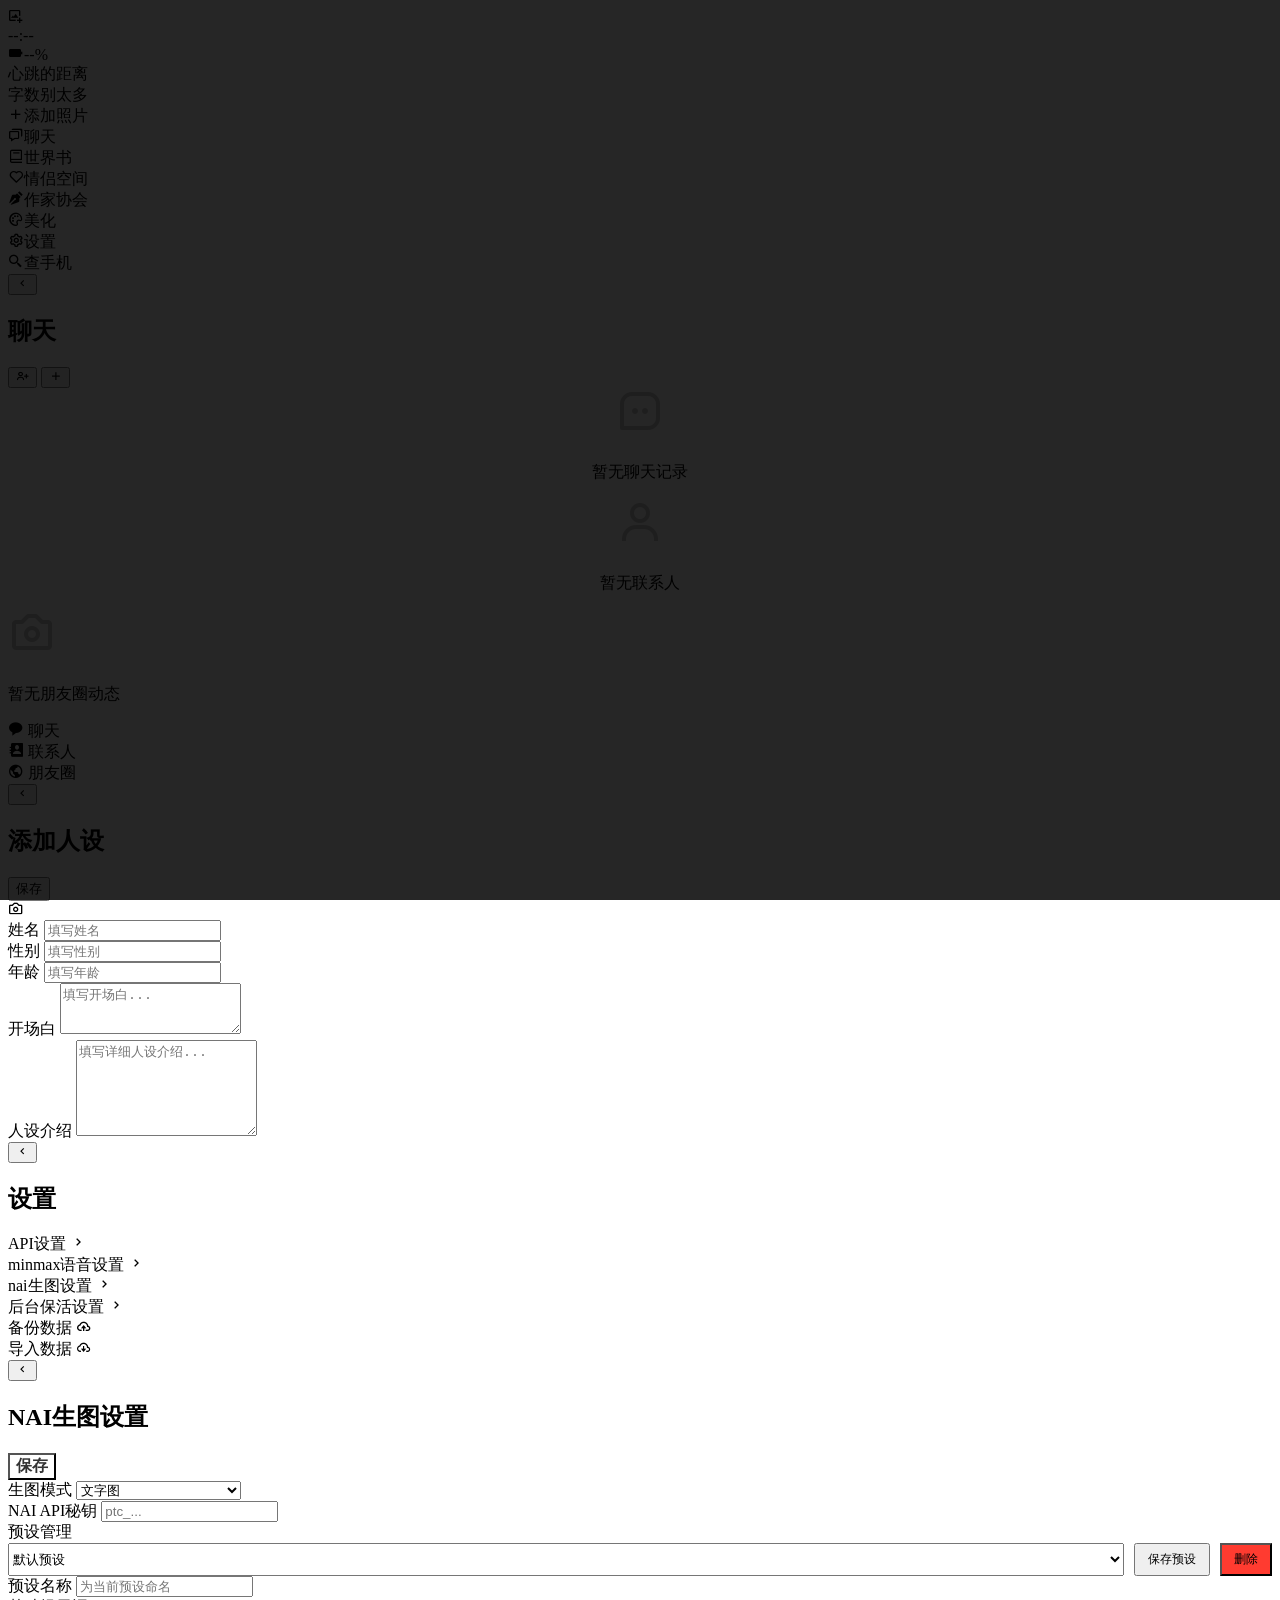
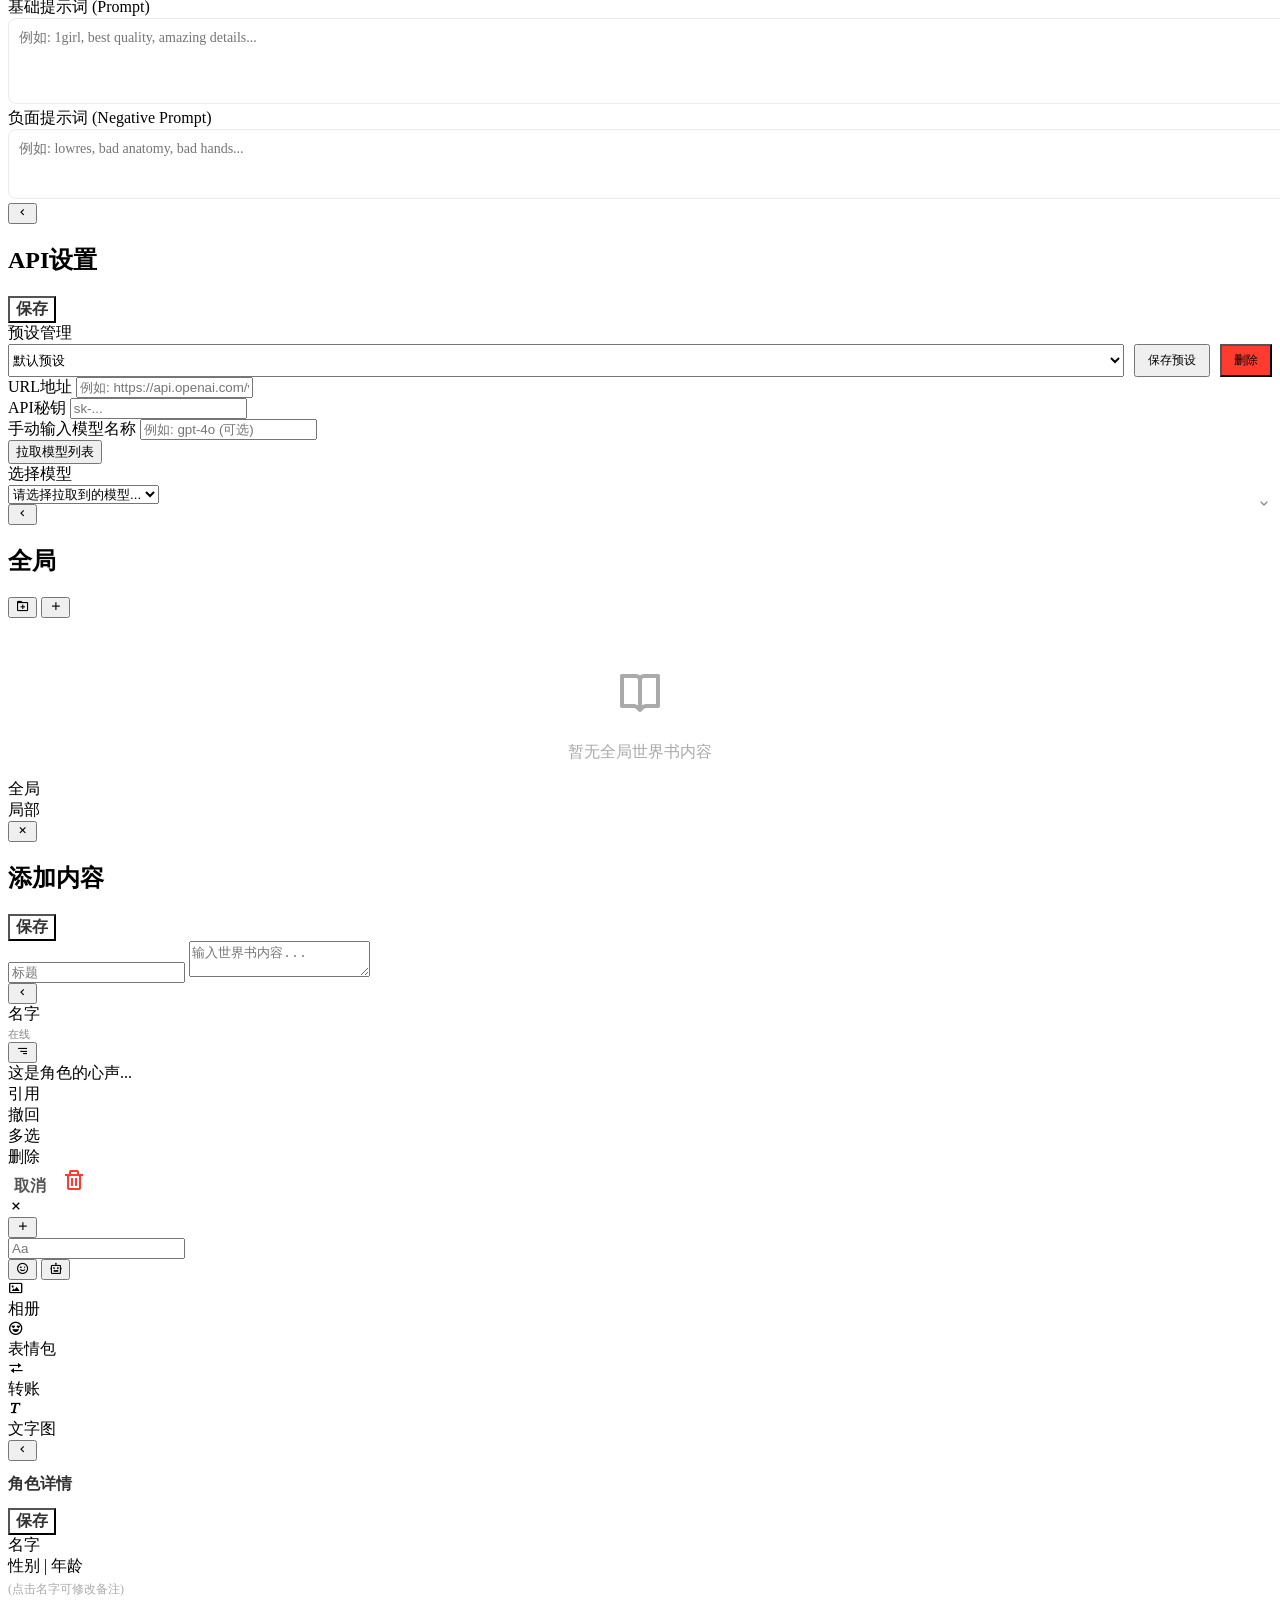
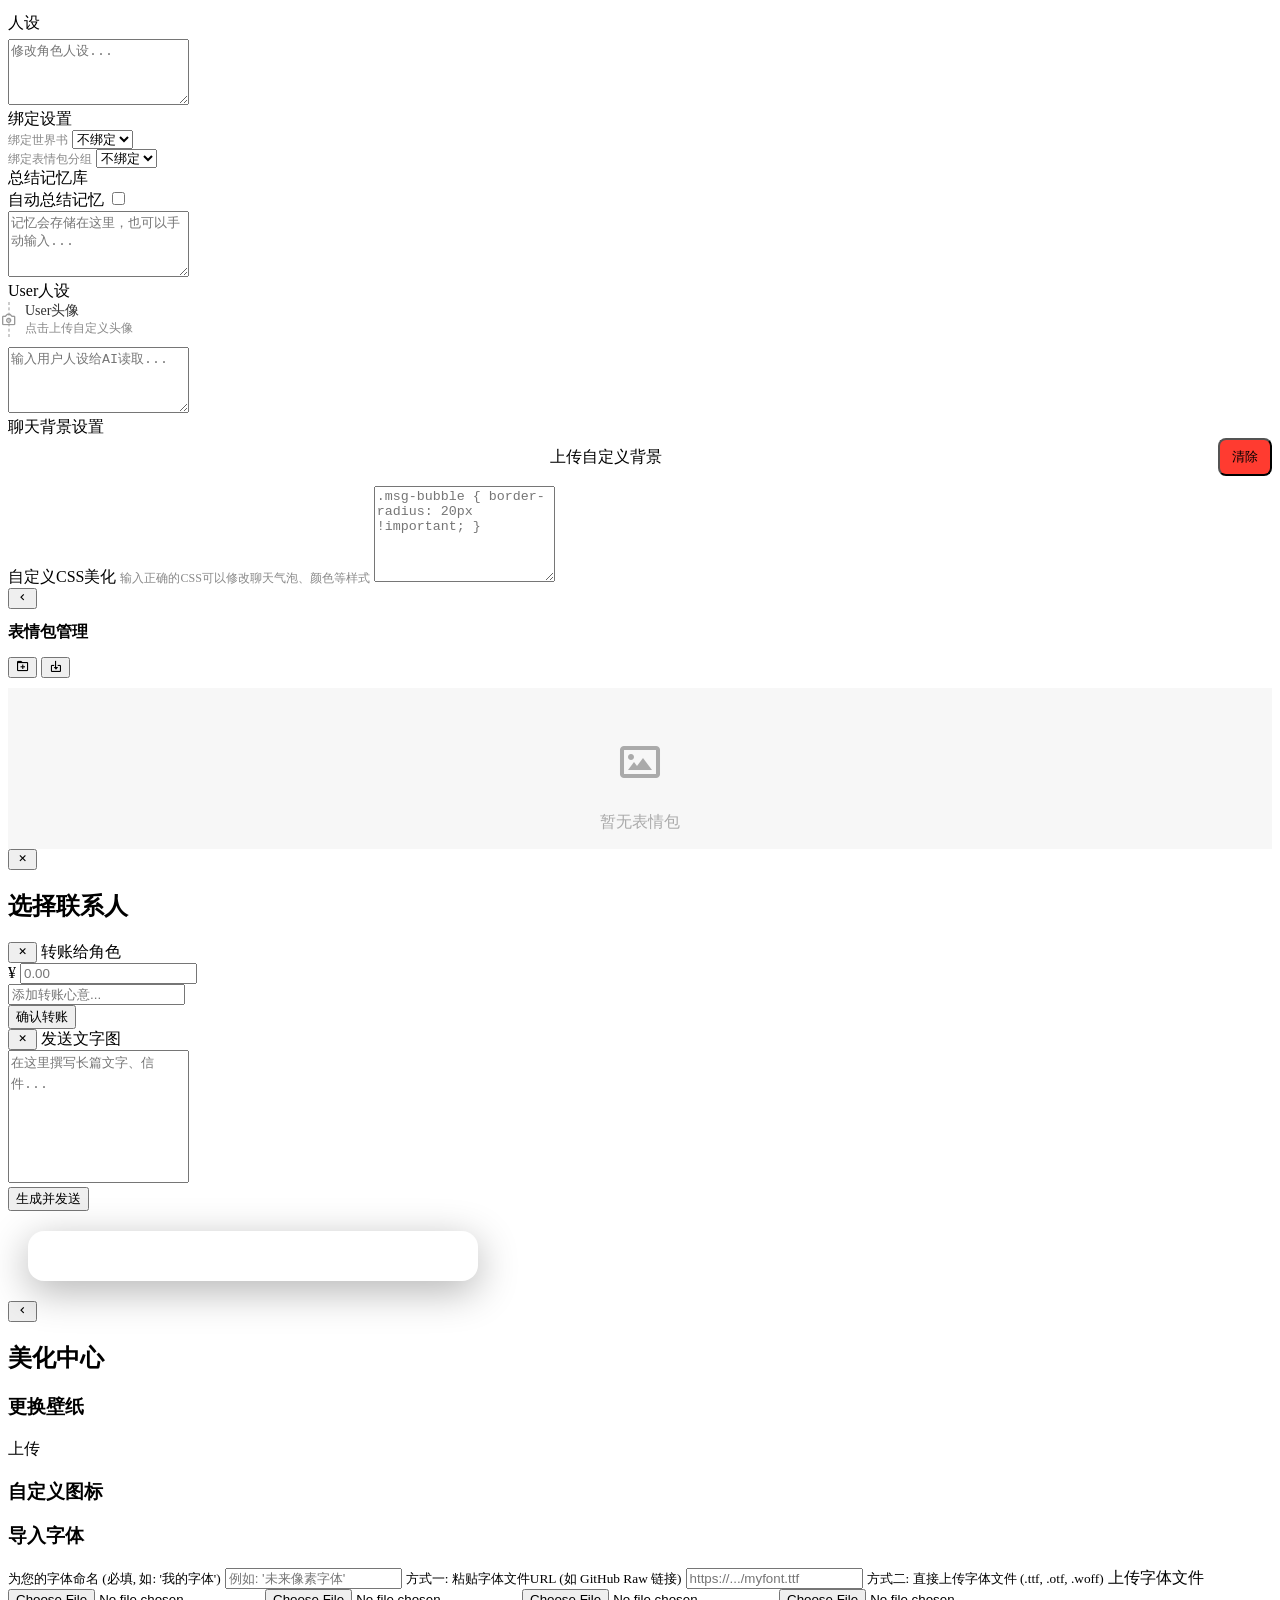
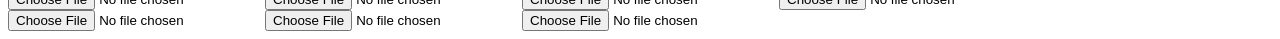
==== commit a245e323: "Add files via upload" ====
--- a/index.html
+++ b/index.html
@@ -10,328 +10,7 @@
     <title>AI Home Screen</title>
     <link href='https://unpkg.com/boxicons@2.1.4/css/boxicons.min.css' rel='stylesheet'>
     <style id="custom-font-style-tag"></style>
-    <style>
-        :root {
-            --text-primary: #333333;
-            --text-secondary: #888888;
-            --glass-bg: rgba(255, 255, 255, 0.5);
-            --glass-border: rgba(255, 255, 255, 0.7);
-            --blur-level: 12px;
-            --font-main: -apple-system, BlinkMacSystemFont, "Segoe UI", Roboto, sans-serif;
-            --edit-highlight: rgba(0, 120, 255, 0.5);
-        }
-        * { margin: 0; padding: 0; box-sizing: border-box; }
-        html, body { 
-            height: 100%; 
-            margin: 0; padding: 0;
-            display: flex; justify-content: center; align-items: center; background-color: #000;
-            overflow: hidden;
-            overscroll-behavior-y: none;
-            -webkit-touch-callout: none;
-            -webkit-user-select: none;
-            user-select: none;
-            touch-action: none;
-        }
-        .phone-screen {
-            width: 100vw; height: 100vh;
-            max-width: 100%; max-height: 100%;
-            border-radius: 0; overflow: hidden; position: relative;
-            font-family: var(--font-main);
-            background-image: url('https://images.unsplash.com/photo-1619003309995-b95c05561335?q=80&w=1887&auto=format&fit=crop');
-            background-size: cover; background-position: center;
-            transition: background-image 0.5s ease;
-        }
-        #home-screen-page, #beautify-page, #chat-app-page { height: 100%; display: flex; flex-direction: column; width: 100%; background-color: #fff; position: absolute; top: 0; left: 0; z-index: 100; }
-        #home-screen-page { background-color: transparent; position: relative; z-index: 1; }
-        #beautify-page, #chat-app-page { display: none; }
-        
-        /* 聊天软件样式 */
-        .chat-header { display: flex; align-items: center; justify-content: space-between; padding: 15px 20px; padding-top: max(20px, env(safe-area-inset-top, 40px)); background-color: #f7f7f7; border-bottom: 1px solid #e5e5e5; flex-shrink: 0; }
-        .chat-header h2 { font-size: 18px; margin: 0; font-weight: 600; color: #333; }
-        .chat-header-right { width: 24px; display: flex; justify-content: flex-end; }
-        .header-action-btn { background: none; border: none; font-size: 24px; cursor: pointer; color: #333; display: none; }
-        .chat-content-area { flex-grow: 1; overflow-y: auto; background-color: #fff; position: relative; }
-        .chat-view-panel { display: none; height: 100%; width: 100%; color: var(--text-secondary); }
-        .chat-view-panel.empty-state { flex-direction: column; align-items: center; justify-content: center; padding: 20px; }
-        
-        /* 联系人列表样式 */
-        .contact-list, .chat-list { display: flex; flex-direction: column; width: 100%; }
-        .contact-item { display: flex; align-items: center; padding: 12px 20px; border-bottom: 1px solid #f0f0f0; cursor: pointer; }
-        .contact-item:active { background-color: #f9f9f9; }
-        .contact-item-avatar { width: 40px; height: 40px; border-radius: 4px; background-size: cover; background-position: center; margin-right: 15px; background-color: #eee; flex-shrink: 0; }
-        .contact-item-info { flex-grow: 1; display: flex; flex-direction: column; }
-        .contact-item-name { font-size: 16px; color: #333; font-weight: 500; }
-        
-        /* 添加人设全屏页面 */
-        #add-contact-page { display: none; position: absolute; top: 0; left: 0; width: 100%; height: 100%; background-color: #f0f0f0; background-image: radial-gradient(#ccc 2px, transparent 2px); background-size: 20px 20px; z-index: 150; flex-direction: column; overflow-y: auto; }
-        .add-contact-header { display: flex; align-items: center; justify-content: space-between; padding: 15px 20px; padding-top: max(20px, env(safe-area-inset-top, 40px)); background: rgba(255,255,255,0.9); backdrop-filter: blur(10px); border-bottom: 1px solid #e5e5e5; flex-shrink: 0; position: sticky; top: 0; z-index: 10; }
-        .add-contact-header h2 { font-size: 18px; margin: 0; font-weight: 600; }
-        .save-btn { background: #07c160; color: white; border: none; padding: 6px 15px; border-radius: 4px; font-size: 14px; cursor: pointer; }
-        .add-contact-form { padding: 20px; display: flex; flex-direction: column; gap: 20px; }
-        
-        /* 学生证样式卡片 */
-        .student-id-card { background: white; border-radius: 12px; box-shadow: 0 4px 15px rgba(0,0,0,0.05); padding: 20px; display: flex; gap: 20px; border: 1px solid #eaeaea; }
-        .id-photo-area { width: 90px; height: 120px; background-color: #f5f5f5; border: 1px dashed #ccc; border-radius: 4px; display: flex; justify-content: center; align-items: center; cursor: pointer; flex-shrink: 0; background-size: cover; background-position: center; position: relative; }
-        .id-photo-area i { font-size: 24px; color: #999; }
-        .id-photo-area.has-photo i { display: none; }
-        .id-info-area { flex-grow: 1; display: flex; flex-direction: column; justify-content: space-around; }
-        .id-input-row { display: flex; align-items: flex-end; }
-        .id-input-row label { font-size: 14px; color: #666; width: 40px; margin-bottom: 2px; }
-        .id-input-row input { flex-grow: 1; border: none; border-bottom: 1px solid #333; padding: 4px 0; font-size: 16px; color: #333; background: transparent; outline: none; border-radius: 0; }
-        
-        /* 文本域大框 */
-        .form-section { display: flex; flex-direction: column; gap: 8px; }
-        .form-section label { font-size: 14px; font-weight: 600; color: #333; }
-        .form-section textarea { width: 100%; border: 1px solid #eaeaea; border-radius: 8px; padding: 12px; font-size: 14px; color: #333; background: white; resize: none; outline: none; box-shadow: 0 2px 8px rgba(0,0,0,0.02); }
-        .form-section textarea:focus { border-color: #07c160; }
-
-        /* 选择联系人弹窗 */
-        #select-contact-modal { display: none; position: absolute; top: 0; left: 0; width: 100%; height: 100%; background: #fff; z-index: 160; flex-direction: column; }
-        
-        /* === 设置页面与子页面样式 === */
-        #settings-page, #api-settings-page { display: none; position: absolute; top: 0; left: 0; width: 100%; height: 100%; background-color: #f7f7f7; background-image: radial-gradient(#d5d5d5 2px, transparent 2px); background-size: 20px 20px; z-index: 150; flex-direction: column; overflow-y: auto; }
-        .settings-header { display: flex; align-items: center; justify-content: space-between; padding: 15px 20px; padding-top: max(20px, env(safe-area-inset-top, 40px)); background: rgba(255,255,255,0.85); backdrop-filter: blur(15px); -webkit-backdrop-filter: blur(15px); border-bottom: 1px solid rgba(0,0,0,0.05); flex-shrink: 0; position: sticky; top: 0; z-index: 10; }
-        .settings-header h2 { font-size: 18px; margin: 0; font-weight: 600; color: #333; }
-        
-        .settings-list { padding: 20px; display: flex; flex-direction: column; gap: 12px; }
-        .settings-item { background: #fff; border-radius: 12px; padding: 18px 20px; display: flex; justify-content: space-between; align-items: center; cursor: pointer; box-shadow: 0 2px 10px rgba(0,0,0,0.03); transition: transform 0.1s, box-shadow 0.1s; border: 1px solid #eaeaea; }
-        .settings-item:active { transform: scale(0.98); box-shadow: 0 1px 5px rgba(0,0,0,0.02); }
-        .settings-item span { font-size: 16px; color: #333; font-weight: 500; }
-        .settings-item i { color: #aaa; font-size: 20px; }
-        
-        /* API设置表单样式 */
-        .api-form-container { padding: 20px; display: flex; flex-direction: column; gap: 20px; }
-        .api-form-card { background: #fff; border-radius: 12px; padding: 20px; box-shadow: 0 4px 15px rgba(0,0,0,0.03); border: 1px solid #eaeaea; display: flex; flex-direction: column; gap: 16px; }
-        .api-input-group { display: flex; flex-direction: column; gap: 8px; }
-        .api-input-group label { font-size: 14px; font-weight: 600; color: #555; }
-        .api-input-group input, .api-input-group select { width: 100%; border: none; border-bottom: 1px solid #ccc; padding: 8px 0; font-size: 15px; color: #333; background: transparent; outline: none; border-radius: 0; transition: border-color 0.2s; appearance: none; }
-        .api-input-group input:focus, .api-input-group select:focus { border-bottom-color: #555; }
-        .fetch-btn { background: #e0e0e0; color: #333; border: none; padding: 12px; border-radius: 8px; font-size: 15px; font-weight: 500; cursor: pointer; margin-top: 10px; transition: background 0.2s; display: flex; justify-content: center; align-items: center; gap: 8px; }
-        .fetch-btn:hover { background: #d0d0d0; }
-        .fetch-btn:active { background: #c0c0c0; transform: scale(0.98); }
-        .fetch-btn i.spin { animation: spin 1s linear infinite; }
-        @keyframes spin { 100% { transform: rotate(360deg); } }
-        #model-select-group { display: none; }
-
-        /* === 世界书页面样式 === */
-        #worldbook-page { display: none; position: absolute; top: 0; left: 0; width: 100%; height: 100%; background-color: #f7f7f7; z-index: 150; flex-direction: column; }
-        .wb-header { display: flex; align-items: center; justify-content: space-between; padding: 15px 20px; padding-top: max(20px, env(safe-area-inset-top, 40px)); background: #fff; border-bottom: 1px solid #eaeaea; flex-shrink: 0; position: sticky; top: 0; z-index: 10; }
-        .wb-header h2 { font-size: 18px; margin: 0; font-weight: 600; color: #333; }
-        .wb-header-actions { display: flex; gap: 15px; }
-        .wb-action-btn { background: none; border: none; font-size: 24px; color: #555; cursor: pointer; display: flex; align-items: center; justify-content: center; }
-        
-        .wb-content-area { flex-grow: 1; overflow-y: auto; padding: 20px; position: relative; }
-        
-        /* 文件夹风格网格 */
-        .wb-grid { display: grid; grid-template-columns: repeat(auto-fill, minmax(100px, 1fr)); gap: 15px; }
-        .wb-folder-item { display: flex; flex-direction: column; align-items: center; gap: 8px; cursor: pointer; padding: 10px; border-radius: 12px; transition: background 0.2s; }
-        .wb-folder-item:hover { background: rgba(0,0,0,0.03); }
-        .wb-folder-icon { font-size: 56px; color: #d4d4d4; text-shadow: 0 2px 4px rgba(0,0,0,0.05); }
-        .wb-item-title { font-size: 13px; color: #444; font-weight: 500; text-align: center; display: -webkit-box; -webkit-line-clamp: 2; -webkit-box-orient: vertical; overflow: hidden; word-break: break-all; }
-        
-        /* 世界书底部导航 */
-        .wb-bottom-nav { display: flex; justify-content: space-around; align-items: center; padding: 12px 20px; padding-bottom: max(12px, env(safe-area-inset-bottom, 20px)); background: #fff; border-top: 1px solid #eaeaea; flex-shrink: 0; }
-        .wb-nav-btn { flex: 1; text-align: center; padding: 8px; font-size: 15px; font-weight: 600; color: #888; border-radius: 8px; cursor: pointer; transition: all 0.2s; }
-        .wb-nav-btn.active { color: #333; background: #f0f0f0; }
-
-        /* 添加世界书弹窗 */
-        #wb-add-modal { display: none; position: absolute; top: 0; left: 0; width: 100%; height: 100%; background: #f7f7f7; z-index: 160; flex-direction: column; }
-        .wb-add-form { padding: 20px; display: flex; flex-direction: column; gap: 20px; flex-grow: 1; }
-        .wb-input-title { width: 100%; border: none; border-bottom: 2px solid #ddd; padding: 15px 0; font-size: 20px; font-weight: 600; color: #333; background: transparent; outline: none; }
-        .wb-input-title:focus { border-bottom-color: #888; }
-        .wb-input-content { width: 100%; flex-grow: 1; border: none; background: transparent; resize: none; font-size: 15px; line-height: 1.6; color: #444; outline: none; padding-top: 10px; }
-
-        /* 聊天对话页面 (仿iMessage韩系高级灰白波点底) */
-        #chat-conversation-page { display: none; position: absolute; top: 0; left: 0; width: 100%; height: 100%; background-color: #f7f7f7; background-image: radial-gradient(#d5d5d5 2px, transparent 2px); background-size: 20px 20px; z-index: 200; flex-direction: column; overflow: hidden; }
-        .conv-header { display: flex; align-items: center; justify-content: space-between; padding: 10px 15px; padding-top: max(15px, env(safe-area-inset-top, 40px)); background: rgba(245, 245, 245, 0.85); backdrop-filter: blur(15px); -webkit-backdrop-filter: blur(15px); border-bottom: 1px solid rgba(0,0,0,0.05); flex-shrink: 0; z-index: 10; position: sticky; top: 0; }
-        .conv-back-btn { font-size: 28px; color: #555; background: none; border: none; cursor: pointer; padding: 0; display: flex; align-items: center; }
-        .conv-profile-btn { font-size: 24px; color: #555; background: none; border: none; cursor: pointer; padding: 0; display: flex; align-items: center; }
-        .conv-user-info { display: flex; flex-direction: column; align-items: center; flex-grow: 1; }
-        .conv-avatar { width: 36px; height: 36px; border-radius: 50%; background-size: cover; background-position: center; background-color: #ddd; margin-bottom: 4px; }
-        .conv-name { font-size: 13px; font-weight: 600; color: #333; }
-        
-        .conv-messages-area { flex-grow: 1; overflow-y: auto; padding: 20px 15px; display: flex; flex-direction: column; gap: 4px; }
-        
-        /* 气泡样式 */
-        .msg-row { display: flex; align-items: flex-end; margin-bottom: 8px; position: relative; }
-        .msg-row.sent { justify-content: flex-end; }
-        .msg-row.received { justify-content: flex-start; }
-        
-        .msg-avatar { width: 28px; height: 28px; border-radius: 50%; background-size: cover; background-position: center; background-color: #ddd; flex-shrink: 0; }
-        .msg-row.sent .msg-avatar { display: none; } /* 自己发的不显头像(仿iMessage) */
-        .msg-row.received .msg-avatar { margin-right: 8px; opacity: 1; transition: opacity 0.2s; }
-        .msg-row.received.hide-avatar .msg-avatar { opacity: 0; pointer-events: none; } /* 连续消息隐藏头像但保留占位 */
-        
-        .msg-bubble { max-width: 70%; padding: 10px 14px; font-size: 15px; line-height: 1.4; position: relative; word-wrap: break-word; }
-        
-        /* 发送方 (自己) 灰色 */
-        .msg-row.sent .msg-bubble { background-color: #e5e5ea; color: #000; border-radius: 18px 18px 4px 18px; }
-        /* 接收方 白色 */
-        .msg-row.received .msg-bubble { background-color: #fff; color: #000; border-radius: 18px 18px 18px 4px; box-shadow: 0 1px 2px rgba(0,0,0,0.05); }
-        
-        /* 仿iMessage小尾巴 */
-        .msg-row.sent:not(.hide-tail) .msg-bubble::after { content: ''; position: absolute; bottom: 0; right: -6px; width: 12px; height: 12px; background-color: #e5e5ea; border-bottom-left-radius: 10px; z-index: -1; }
-        .msg-row.sent:not(.hide-tail) .msg-bubble::before { content: ''; position: absolute; bottom: 0; right: -12px; width: 12px; height: 16px; background-color: #f5f5f5; border-bottom-left-radius: 10px; z-index: -1; }
-        
-        .msg-row.received:not(.hide-tail) .msg-bubble::after { content: ''; position: absolute; bottom: 0; left: -6px; width: 12px; height: 12px; background-color: #fff; border-bottom-right-radius: 10px; z-index: -1; box-shadow: 0 1px 2px rgba(0,0,0,0.05); clip-path: inset(0px -10px -10px 0px); }
-        .msg-row.received:not(.hide-tail) .msg-bubble::before { content: ''; position: absolute; bottom: 0; left: -12px; width: 12px; height: 16px; background-color: #f5f5f5; border-bottom-right-radius: 10px; z-index: -1; }
-
-        /* 消息双击菜单 */
-        .msg-context-menu { display: none; position: absolute; background: rgba(255,255,255,0.95); backdrop-filter: blur(10px); box-shadow: 0 4px 15px rgba(0,0,0,0.1); border-radius: 8px; z-index: 1000; flex-direction: column; min-width: 100px; border: 1px solid #eaeaea; }
-        .msg-context-menu-item { padding: 10px 15px; font-size: 14px; color: #333; cursor: pointer; text-align: center; border-bottom: 1px solid #f0f0f0; }
-        .msg-context-menu-item:last-child { border-bottom: none; }
-        .msg-context-menu-item:active { background: #f9f9f9; }
-        .msg-context-menu-item.danger { color: #ff3b30; }
-        /* 引用预览区 */
-        .quote-preview-area { display: none; background: #f0f0f0; padding: 8px 12px; border-left: 3px solid #ccc; font-size: 12px; color: #666; margin: 10px 12px 0 12px; border-radius: 4px; position: relative; max-height: 50px; overflow: hidden; text-overflow: ellipsis; white-space: nowrap; }
-        .quote-preview-close { position: absolute; right: 5px; top: 5px; cursor: pointer; font-size: 16px; color: #999; }
-        /* 消息内的引用 */
-        .msg-quote { background: rgba(0,0,0,0.05); padding: 4px 8px; border-radius: 4px; border-left: 3px solid #ccc; font-size: 12px; color: #666; margin-bottom: 4px; white-space: nowrap; overflow: hidden; text-overflow: ellipsis; max-width: 100%; }
-        /* 撤回消息 */
-        .msg-recalled { text-align: center; font-size: 12px; color: #999; margin: 10px 0; width: 100%; }
-
-        /* 多选模式样式 */
-        .msg-checkbox { display: none; width: 22px; height: 22px; border-radius: 50%; border: 1px solid #ccc; margin-right: 10px; flex-shrink: 0; align-items: center; justify-content: center; }
-        .msg-checkbox.checked { background-color: #07c160; border-color: #07c160; color: white; }
-        .msg-checkbox.checked::after { content: '\2713'; font-size: 14px; }
-        .multi-select-mode .msg-checkbox { display: flex; cursor: pointer; }
-        .multi-select-mode .msg-row { padding-left: 10px; width: 100%; align-items: center; }
-        .multi-select-mode .msg-row.sent { justify-content: flex-start; } /* 多选时自己发的消息也靠左方便点击 */
-        
-        .multi-select-bar { display: none; position: absolute; bottom: 0; left: 0; width: 100%; height: 60px; background: rgba(245, 245, 245, 0.95); backdrop-filter: blur(15px); border-top: 1px solid rgba(0,0,0,0.05); z-index: 100; justify-content: space-between; align-items: center; padding: 0 20px; padding-bottom: env(safe-area-inset-bottom, 0); }
-        .multi-select-mode ~ .multi-select-bar { display: flex; }
-        .multi-select-mode ~ .conv-bottom-container { display: none !important; }
-
-        /* 底部输入框与抽屉 */
-        .conv-bottom-container { display: flex; flex-direction: column; background: rgba(245, 245, 245, 0.85); backdrop-filter: blur(15px); -webkit-backdrop-filter: blur(15px); border-top: 1px solid rgba(0,0,0,0.05); z-index: 10; }
-        .conv-input-area { display: flex; align-items: flex-end; padding: 10px 12px; padding-bottom: max(10px, env(safe-area-inset-bottom, 20px)); gap: 10px; }
-        .conv-icon-btn { font-size: 26px; color: #888; background: none; border: none; padding: 4px; cursor: pointer; display: flex; align-items: center; justify-content: center; transition: color 0.2s; }
-        .conv-icon-btn.active { color: #333; }
-        .conv-input-box { flex-grow: 1; background: #fff; border: 1px solid #e5e5ea; border-radius: 20px; padding: 8px 12px; min-height: 36px; max-height: 100px; display: flex; align-items: center; box-shadow: inset 0 1px 2px rgba(0,0,0,0.02); }
-        .conv-input-box input { width: 100%; border: none; background: transparent; outline: none; font-size: 15px; color: #333; }
-        .conv-input-box input::placeholder { color: #b2b2b2; }
-        
-        /* 底部抽屉区域 */
-        .conv-drawer { display: none; height: 250px; padding: 20px; overflow-y: auto; padding-bottom: max(20px, env(safe-area-inset-bottom, 20px)); border-top: 1px solid #eaeaea; }
-        .conv-drawer.active { display: flex; }
-        
-        /* 加号功能面板 */
-        .feature-grid { display: grid; grid-template-columns: repeat(4, 1fr); gap: 20px; width: 100%; align-content: flex-start; }
-        .feature-item { display: flex; flex-direction: column; align-items: center; gap: 8px; cursor: pointer; }
-        .feature-icon { width: 60px; height: 60px; background: #fff; border-radius: 16px; display: flex; justify-content: center; align-items: center; font-size: 28px; color: #555; box-shadow: 0 2px 10px rgba(0,0,0,0.05); transition: transform 0.1s; }
-        .feature-item:active .feature-icon { transform: scale(0.95); }
-        .feature-text { font-size: 12px; color: #666; }
-        
-        /* 表情包选择面板 */
-        .sticker-drawer { flex-direction: column; padding: 0; }
-        .sticker-drawer-tabs { display: flex; overflow-x: auto; border-bottom: 1px solid #eaeaea; scrollbar-width: none; }
-        .sticker-drawer-tabs::-webkit-scrollbar { display: none; }
-        .sticker-tab { padding: 10px 15px; font-size: 14px; color: #888; cursor: pointer; white-space: nowrap; border-bottom: 2px solid transparent; }
-        .sticker-tab.active { color: #333; border-bottom-color: #333; font-weight: 600; }
-        .sticker-grid { padding: 15px; display: grid; grid-template-columns: repeat(4, 1fr); gap: 15px; overflow-y: auto; flex-grow: 1; }
-        .sticker-img { width: 100%; aspect-ratio: 1; background-size: contain; background-position: center; background-repeat: no-repeat; cursor: pointer; border-radius: 8px; }
-        
-        /* 角色详情页全屏 */
-        #role-profile-page { display: none; position: absolute; top: 0; left: 0; width: 100%; height: 100%; background-color: #f7f7f7; background-image: radial-gradient(#d5d5d5 2px, transparent 2px); background-size: 20px 20px; z-index: 250; flex-direction: column; overflow-y: auto; }
-        .rp-header { display: flex; align-items: center; justify-content: space-between; padding: 15px 20px; padding-top: max(20px, env(safe-area-inset-top, 40px)); background: rgba(255,255,255,0.85); backdrop-filter: blur(15px); border-bottom: 1px solid rgba(0,0,0,0.05); position: sticky; top: 0; z-index: 10; }
-        .rp-content { padding: 20px; display: flex; flex-direction: column; gap: 20px; }
-        .rp-card { background: #fff; border-radius: 16px; padding: 20px; box-shadow: 0 4px 15px rgba(0,0,0,0.03); border: 1px solid #eaeaea; display: flex; flex-direction: column; gap: 15px; }
-        .rp-top-info { display: flex; align-items: center; gap: 15px; }
-        .rp-avatar { width: 60px; height: 60px; border-radius: 50%; background-size: cover; background-position: center; background-color: #ddd; }
-        .rp-name { font-size: 18px; font-weight: 600; color: #333; }
-        .rp-desc { font-size: 13px; color: #888; }
-        
-        .rp-section-title { font-size: 14px; font-weight: 600; color: #555; margin-bottom: -5px; }
-        .rp-select-group { display: flex; flex-direction: column; gap: 8px; }
-        .rp-select-group select { width: 100%; padding: 12px; border: 1px solid #eaeaea; border-radius: 8px; background: #f9f9f9; outline: none; font-size: 14px; color: #333; }
-        .rp-textarea { width: 100%; padding: 12px; border: 1px solid #eaeaea; border-radius: 8px; background: #f9f9f9; outline: none; font-size: 14px; color: #333; resize: none; }
-        .rp-toggle-row { display: flex; justify-content: space-between; align-items: center; }
-        .rp-toggle-label { font-size: 14px; color: #333; }
-        .switch { position: relative; display: inline-block; width: 40px; height: 24px; }
-        .switch input { opacity: 0; width: 0; height: 0; }
-        .slider { position: absolute; cursor: pointer; top: 0; left: 0; right: 0; bottom: 0; background-color: #ccc; transition: .4s; border-radius: 24px; }
-        .slider:before { position: absolute; content: ""; height: 18px; width: 18px; left: 3px; bottom: 3px; background-color: white; transition: .4s; border-radius: 50%; }
-        input:checked + .slider { background-color: #07c160; }
-        input:checked + .slider:before { transform: translateX(16px); }
-
-        /* 表情包管理全屏页面 */
-        #sticker-mgr-page { display: none; position: absolute; top: 0; left: 0; width: 100%; height: 100%; background: #f7f7f7; z-index: 250; flex-direction: column; }
-        
-        /* 心声气泡 */
-        #inner-voice-bubble { display: none; position: absolute; top: 70px; left: 50%; transform: translateX(-50%); background: rgba(0,0,0,0.7); color: white; padding: 10px 15px; border-radius: 12px; font-size: 13px; z-index: 100; max-width: 80%; text-align: center; box-shadow: 0 4px 15px rgba(0,0,0,0.1); backdrop-filter: blur(10px); }
-        #inner-voice-bubble::before { content: ''; position: absolute; top: -6px; left: 50%; transform: translateX(-50%); border-width: 0 6px 6px 6px; border-style: solid; border-color: transparent transparent rgba(0,0,0,0.7) transparent; }
-        .chat-view-panel.active { display: flex; }
-        .chat-bottom-nav { display: flex; justify-content: space-around; align-items: center; padding: 10px 5px; padding-bottom: max(10px, env(safe-area-inset-bottom, 20px)); background-color: #f7f7f7; border-top: 1px solid #e5e5e5; flex-shrink: 0; }
-        .chat-nav-item { display: flex; flex-direction: column; align-items: center; gap: 4px; color: #888; cursor: pointer; flex: 1; }
-        .chat-nav-item.active { color: #07c160; }
-        .chat-nav-item i { font-size: 24px; }
-        .chat-nav-item span { font-size: 12px; }
-        .screen-content { 
-            flex-grow: 1; 
-            padding: 20px; 
-            padding-top: max(40px, env(safe-area-inset-top, 60px)); 
-            padding-bottom: env(safe-area-inset-bottom, 20px);
-            display: flex; flex-direction: column; gap: 20px; z-index: 1; 
-        }
-        .glass-widget { background: var(--glass-bg); backdrop-filter: blur(var(--blur-level)); -webkit-backdrop-filter: blur(var(--blur-level)); border: 1px solid var(--glass-border); border-radius: 24px; }
-        .profile-widget { height: 360px; padding: 15px 20px; display: flex; flex-direction: column; justify-content: space-between; position: relative; background-size: cover; background-position: center; overflow: hidden; }
-        .profile-widget::before { content: ''; position: absolute; top: 0; left: 0; right: 0; bottom: 0; background: var(--glass-bg); z-index: 0; pointer-events: none; }
-        .profile-widget > * { position: relative; z-index: 1; }
-        .profile-bg-btn { position: absolute; top: 10px; left: 15px; z-index: 10; cursor: pointer; background: rgba(255,255,255,0.6); border-radius: 50%; width: 28px; height: 28px; display: flex; justify-content: center; align-items: center; font-size: 16px; color: #333; backdrop-filter: blur(4px); transition: background 0.3s; }
-        .profile-bg-btn:hover { background: rgba(255,255,255,0.8); }
-        
-        .widget-header { position: relative; text-align: center; height: 70px; padding-top: 10px; }
-        .time { font-size: 48px; font-weight: 300; color: var(--text-primary); text-shadow: 0 2px 8px rgba(255, 255, 255, 0.8), 0 0 15px rgba(255, 255, 255, 0.5); }
-        .battery { position: absolute; bottom: 5px; right: 45px; display: flex; align-items: center; gap: 5px; font-size: 12px; font-weight: 500; padding: 2px 6px; background: rgba(255,255,255,0.3); border-radius: 8px; backdrop-filter: blur(4px); text-shadow: 0 1px 4px rgba(255, 255, 255, 0.9); box-shadow: 0 2px 6px rgba(0,0,0,0.1); color: var(--text-primary); }
-        
-        .widget-main-content, .user-row, .widget-bottom-photos, .main-area { display: flex; }
-        .widget-main-content { flex-direction: column; justify-content: center; gap: 15px; } .user-row { align-items: center; gap: 12px; } .user-row.second-row { justify-content: flex-end; } .widget-bottom-photos, .main-area { gap: 10px; } .photo-placeholder { flex: 1; } .main-area { gap: 20px; }
-        .user-text { font-size: 16px; font-weight: 500; cursor: pointer; padding: 2px 5px; text-shadow: 0 1px 4px rgba(255, 255, 255, 0.9), 0 0 8px rgba(255, 255, 255, 0.6); color: var(--text-primary); background: rgba(255,255,255,0.1); border-radius: 4px; }
-        .avatar { width: 50px; height: 50px; border-radius: 50%; background-size: cover; background-position: center; border: 2px solid white; flex-shrink: 0; cursor: pointer; }
-        .avatar-sm { width: 40px; height: 40px; }
-        .photo-placeholder { height: 85px; background: rgba(255, 255, 255, 0.4); border-radius: 12px; cursor: pointer; background-size: cover; background-position: center; }
-        .photo-widget { width: 155px; height: 155px; flex-direction: column; color: var(--text-secondary); cursor: pointer; background-size: cover; background-position: center; display: flex; justify-content: center; align-items: center; }
-        
-        /* (核心修改) 当照片小组件有图片时，隐藏“添加照片”的提示 */
-        .photo-widget.has-image > i,
-        .photo-widget.has-image > span {
-            display: none;
-        }
-
-        .app-grid { display: grid; grid-template-columns: repeat(2, 70px); grid-template-rows: repeat(2, 70px); gap: 15px; }
-        .icon-customizable {
-            width: 70px; height: 70px; border-radius: 20px; display: flex; flex-direction: column; 
-            justify-content: center; align-items: center; font-size: 12px; color: var(--text-primary); cursor: pointer;
-            background-color: var(--glass-bg); background-size: cover; background-position: center; 
-            transition: background-color 0.3s; flex-shrink: 0;
-        }
-        .icon-customizable.has-custom-icon > i, .icon-customizable.has-custom-icon > span { display: none; }
-        .icon-customizable:not(.has-custom-icon):hover { background-color: rgba(255, 255, 255, 0.65); }
-        .icon-customizable i { font-size: 28px; margin-bottom: 8px; }
-        .bottom-nav {
-            position: static; margin-top: auto; height: auto; padding: 5px 10px; 
-            display: flex; justify-content: space-around; align-items: center;
-        }
-        .bottom-nav .icon-customizable { border: none; background: transparent; }
-        .bottom-nav .icon-customizable i { margin-bottom: 4px; font-size: 24px; }
-        .hidden-file-input { display: none; }
-        #beautify-page { background-color: #f7f7f7; color: #333; }
-        .beautify-header { display: flex; align-items: center; padding: 15px 20px; background-color: #fff; border-bottom: 1px solid #e5e5e5; flex-shrink: 0; position: sticky; top: 0; z-index: 10; }
-        .beautify-header h2 { font-size: 18px; margin: 0 auto; transform: translateX(-18px); }
-        .back-btn { font-size: 24px; cursor: pointer; border: none; background: none; padding: 0; }
-        .beautify-content { padding: 20px; overflow-y: auto; display: flex; flex-direction: column; gap: 25px; }
-        .panel-section h3 { margin-bottom: 15px; font-size: 16px; border-bottom: 1px solid #eee; padding-bottom: 8px; }
-        .option-group, .wallpaper-thumbnails, .custom-icon-grid { display: flex; gap: 12px; flex-wrap: wrap; }
-        .wallpaper-thumb { width: 50px; height: 80px; border-radius: 8px; background-size: cover; cursor: pointer; border: 2px solid transparent; flex-shrink: 0; transition: border-color 0.2s; }
-        .wallpaper-thumb.active { border-color: #007aff; }
-        .upload-btn { padding: 8px 12px; background: #eee; border-radius: 8px; cursor: pointer; display: inline-flex; align-items: center; justify-content: center; }
-        .custom-icon-grid { grid-template-columns: repeat(auto-fill, minmax(60px, 1fr)); }
-        .icon-placeholder { display: flex; flex-direction: column; justify-content: center; align-items: center; height: 60px; background-color: #e9e9e9; border-radius: 12px; cursor: pointer; }
-        .icon-placeholder i { font-size: 24px; color: #555; }
-        .font-import-section input[type="text"] { width: 100%; padding: 10px; border: 1px solid #ccc; border-radius: 8px; margin-bottom: 10px; }
-        .font-import-section .upload-btn { width: 100%; padding: 10px; }
-        .font-import-section small { color: #666; font-size: 11px; margin-bottom: 5px; display: block; }
-    </style>
+    <link rel="stylesheet" href="style.css?v=3">
 </head>
 <body>
 
@@ -475,7 +154,7 @@
                 <span>minmax语音设置</span>
                 <i class='bx bx-chevron-right'></i>
             </div>
-            <div class="settings-item">
+            <div class="settings-item" id="nav-nai-settings">
                 <span>nai生图设置</span>
                 <i class='bx bx-chevron-right'></i>
             </div>
@@ -483,13 +162,60 @@
                 <span>后台保活设置</span>
                 <i class='bx bx-chevron-right'></i>
             </div>
-            <div class="settings-item">
+            <div class="settings-item" id="nav-backup-data">
                 <span>备份数据</span>
                 <i class='bx bx-cloud-upload'></i>
             </div>
-            <div class="settings-item">
+            <div class="settings-item" id="nav-import-data">
                 <span>导入数据</span>
                 <i class='bx bx-cloud-download'></i>
+            </div>
+        </div>
+    </div>
+
+    <!-- NAI设置页面 -->
+    <div id="nai-settings-page">
+        <header class="settings-header">
+            <button class="back-btn" id="close-nai-settings-btn"><i class='bx bx-chevron-left'></i></button>
+            <h2>NAI生图设置</h2>
+            <button class="save-btn" id="save-nai-btn" style="background:transparent; color:#333; font-weight:600; font-size:16px;">保存</button>
+        </header>
+        <div class="api-form-container">
+            <div class="api-form-card">
+                <div class="api-input-group">
+                    <label>生图模式</label>
+                    <select id="nai-mode-select">
+                        <option value="text">文字图</option>
+                        <option value="nai">NovelAI (nai-diffusion-3)</option>
+                    </select>
+                </div>
+                <div class="api-input-group">
+                    <label>NAI API秘钥</label>
+                    <input type="password" id="nai-api-key" placeholder="ptc_...">
+                </div>
+                
+                <div class="api-input-group">
+                    <label>预设管理</label>
+                    <div style="display:flex; gap:10px;">
+                        <select id="nai-preset-select" style="flex-grow:1;">
+                            <option value="">默认预设</option>
+                        </select>
+                        <button id="nai-save-preset-btn" class="save-btn" style="padding: 6px 12px; font-size:12px;">保存预设</button>
+                        <button id="nai-del-preset-btn" class="save-btn" style="background:#ff3b30; padding: 6px 12px; font-size:12px;">删除</button>
+                    </div>
+                </div>
+                <div class="api-input-group">
+                    <label>预设名称</label>
+                    <input type="text" id="nai-preset-name" placeholder="为当前预设命名">
+                </div>
+                <div class="api-input-group">
+                    <label>基础提示词 (Prompt)</label>
+                    <textarea id="nai-prompt" rows="4" placeholder="例如: 1girl, best quality, amazing details..." style="width: 100%; border: 1px solid #eaeaea; border-radius: 8px; padding: 10px; font-family: inherit; font-size: 14px; outline: none;"></textarea>
+                </div>
+                <div class="api-input-group">
+                    <label>负面提示词 (Negative Prompt)</label>
+                    <textarea id="nai-negative-prompt" rows="3" placeholder="例如: lowres, bad anatomy, bad hands..." style="width: 100%; border: 1px solid #eaeaea; border-radius: 8px; padding: 10px; font-family: inherit; font-size: 14px; outline: none;"></textarea>
+                </div>
             </div>
         </div>
     </div>
@@ -503,6 +229,16 @@
         </header>
         <div class="api-form-container">
             <div class="api-form-card">
+                <div class="api-input-group">
+                    <label>预设管理</label>
+                    <div style="display:flex; gap:10px;">
+                        <select id="api-preset-select" style="flex-grow:1;">
+                            <option value="">默认预设</option>
+                        </select>
+                        <button id="api-save-preset-btn" class="save-btn" style="padding: 6px 12px; font-size:12px;">保存预设</button>
+                        <button id="api-del-preset-btn" class="save-btn" style="background:#ff3b30; padding: 6px 12px; font-size:12px;">删除</button>
+                    </div>
+                </div>
                 <div class="api-input-group">
                     <label>URL地址</label>
                     <input type="text" id="api-url" placeholder="例如: https://api.openai.com/v1">
@@ -583,6 +319,7 @@
             <div class="conv-user-info">
                 <div class="conv-avatar" id="conv-header-avatar"></div>
                 <div class="conv-name" id="conv-header-name">名字</div>
+                <div class="conv-status" id="conv-header-status" style="font-size: 11px; color: #888; margin-top: 2px;">在线</div>
             </div>
             <button class="conv-profile-btn" id="conv-profile-btn"><i class='bx bx-menu-alt-right'></i></button>
         </header>
@@ -620,13 +357,21 @@
             <!-- 加号功能抽屉 -->
             <div class="conv-drawer" id="chat-drawer-plus">
                 <div class="feature-grid">
+                    <label for="upload-chat-image" class="feature-item" id="drawer-btn-album">
+                        <div class="feature-icon"><i class='bx bx-image'></i></div>
+                        <span class="feature-text">相册</span>
+                    </label>
                     <div class="feature-item" id="drawer-btn-stickers">
                         <div class="feature-icon"><i class='bx bx-happy-heart-eyes'></i></div>
                         <span class="feature-text">表情包</span>
                     </div>
-                    <div class="feature-item">
+                    <div class="feature-item" id="drawer-btn-transfer">
                         <div class="feature-icon"><i class='bx bx-transfer'></i></div>
                         <span class="feature-text">转账</span>
+                    </div>
+                    <div class="feature-item" id="drawer-btn-textimg">
+                        <div class="feature-icon"><i class='bx bx-text'></i></div>
+                        <span class="feature-text">文字图</span>
                     </div>
                 </div>
             </div>
@@ -655,10 +400,13 @@
                 <div class="rp-top-info">
                     <div class="rp-avatar" id="rp-avatar-preview"></div>
                     <div>
-                        <div class="rp-name" id="rp-name-display">名字</div>
+                        <div class="rp-name" id="rp-name-display" contenteditable="true" style="outline:none;">名字</div>
                         <div class="rp-desc" id="rp-desc-display">性别 | 年龄</div>
-                    </div>
-                </div>
+                        <div style="font-size: 12px; color: #aaa; margin-top: 4px;">(点击名字可修改备注)</div>
+                    </div>
+                </div>
+                <div class="rp-section-title" style="margin-top: 15px; margin-bottom: 5px;">人设</div>
+                <textarea class="rp-textarea" id="rp-contact-desc" rows="4" placeholder="修改角色人设..."></textarea>
             </div>
             
             <div class="rp-card">
@@ -691,7 +439,30 @@
             
             <div class="rp-card">
                 <span class="rp-section-title">User人设</span>
+                <div style="display: flex; gap: 15px; margin-bottom: 10px;">
+                    <label for="upload-user-avatar" class="rp-avatar" id="rp-user-avatar-preview" style="cursor: pointer; position: relative; border: 1px dashed #ccc;">
+                        <i class='bx bx-camera' style="position: absolute; top: 50%; left: 50%; transform: translate(-50%, -50%); color: #999;"></i>
+                    </label>
+                    <div style="display: flex; flex-direction: column; justify-content: center;">
+                        <span style="font-size: 14px; color: #333; font-weight: 500;">User头像</span>
+                        <span style="font-size: 12px; color: #888;">点击上传自定义头像</span>
+                    </div>
+                </div>
                 <textarea class="rp-textarea" id="rp-user-persona" rows="4" placeholder="输入用户人设给AI读取..."></textarea>
+            </div>
+
+            <div class="rp-card">
+                <span class="rp-section-title">聊天背景设置</span>
+                <div style="display: flex; gap: 15px; margin-bottom: 10px; align-items: center;">
+                    <label for="upload-chat-bg" class="upload-btn" style="width: 100%; text-align: center;">上传自定义背景</label>
+                    <button class="save-btn" id="clear-chat-bg-btn" style="background: #ff3b30; flex-shrink: 0; padding: 8px 12px; border-radius: 8px;">清除</button>
+                </div>
+            </div>
+
+            <div class="rp-card">
+                <span class="rp-section-title">自定义CSS美化</span>
+                <span style="font-size: 12px; color: #888; margin-bottom: 5px;">输入正确的CSS可以修改聊天气泡、颜色等样式</span>
+                <textarea class="rp-textarea" id="rp-custom-css" rows="6" placeholder=".msg-bubble { border-radius: 20px !important; }"></textarea>
             </div>
         </div>
     </div>
@@ -736,6 +507,50 @@
         </div>
     </div>
 
+    <!-- 韩系转账悬浮窗 -->
+    <div id="transfer-modal" class="ui-modal-overlay">
+        <div style="flex-grow: 1;" class="ui-modal-bg"></div>
+        <div class="ui-popup-card">
+            <div class="tp-header">
+                <button id="close-transfer-btn"><i class='bx bx-x'></i></button>
+                <span>转账给角色</span>
+                <div style="width:28px;"></div>
+            </div>
+            <div class="tp-amount-wrapper">
+                <span class="tp-currency">¥</span>
+                <input type="number" id="tp-amount-input" placeholder="0.00" step="0.01">
+            </div>
+            <div class="tp-note-wrapper">
+                <input type="text" id="tp-note-input" placeholder="添加转账心意...">
+            </div>
+            <button class="tp-submit-btn" id="tp-submit-btn">确认转账</button>
+        </div>
+    </div>
+
+    <!-- 文字图悬浮窗 -->
+    <div id="textimg-modal" class="ui-modal-overlay">
+        <div style="flex-grow: 1;" class="ui-modal-bg"></div>
+        <div class="ui-popup-card">
+            <div class="tp-header">
+                <button id="close-textimg-btn"><i class='bx bx-x'></i></button>
+                <span>发送文字图</span>
+                <div style="width:28px;"></div>
+            </div>
+            <div class="tp-note-wrapper">
+                <textarea id="ti-content-input" rows="6" placeholder="在这里撰写长篇文字、信件..." style="resize: none; line-height: 1.6;"></textarea>
+            </div>
+            <button class="tp-submit-btn" id="ti-submit-btn">生成并发送</button>
+        </div>
+    </div>
+
+    <!-- 文字图阅读器悬浮窗 (全屏遮罩) -->
+    <div id="text-viewer-modal" class="ui-modal-overlay" style="z-index: 3000; justify-content: center; align-items: center; padding: 20px;">
+        <div style="position: absolute; top:0; left:0; width:100%; height:100%; background: rgba(0,0,0,0.85);" id="close-text-viewer-bg"></div>
+        <div style="position: relative; width: 100%; max-width: 400px; max-height: 85vh; background: #fff; border-radius: 16px; padding: 25px; overflow-y: auto; z-index: 3001; box-shadow: 0 10px 40px rgba(0,0,0,0.3); animation: slideUpFade 0.3s cubic-bezier(0.2, 0.8, 0.2, 1) forwards;">
+            <div style="font-size: 15px; color: #333; line-height: 1.8; white-space: pre-wrap; word-break: break-all; font-family: 'PingFang SC', sans-serif;" id="text-viewer-content"></div>
+        </div>
+    </div>
+
     <div id="beautify-page">
         <header class="beautify-header">
             <button class="back-btn" id="back-to-home-btn"><i class='bx bx-chevron-left'></i></button>
@@ -772,1265 +587,13 @@
     <input type="file" class="hidden-file-input" id="upload-wallpaper" accept="image/*">
     <input type="file" class="hidden-file-input" id="font-file-input" accept=".ttf,.otf,.woff,.woff2">
     <input type="file" class="hidden-file-input" id="upload-contact-avatar" accept="image/*">
+    <input type="file" class="hidden-file-input" id="upload-user-avatar" accept="image/*">
+    <input type="file" class="hidden-file-input" id="upload-chat-bg" accept="image/*">
+    <input type="file" class="hidden-file-input" id="upload-chat-image" accept="image/*">
+    <input type="file" class="hidden-file-input" id="upload-import-data" accept=".json">
 </div>
 
-<script>
-// JavaScript部分与上一版完全相同，无需改动
-document.addEventListener('DOMContentLoaded', () => {
-    const homePage = document.getElementById('home-screen-page');
-    const beautifyPage = document.getElementById('beautify-page');
-    const beautifyBtn = document.getElementById('nav-item-1');
-    const backBtn = document.getElementById('back-to-home-btn');
-    const phoneScreen = document.getElementById('phone-screen');
-    
-    // 聊天软件相关元素
-    const chatAppBtn = document.getElementById('app-item-1');
-    const chatAppPage = document.getElementById('chat-app-page');
-    const closeChatBtn = document.getElementById('close-chat-btn');
-    const chatNavItems = document.querySelectorAll('.chat-nav-item');
-    const chatViewPanels = document.querySelectorAll('.chat-view-panel');
-    const chatHeaderTitle = document.getElementById('chat-header-title');
-    
-    // 新增按钮和页面
-    const addFriendBtn = document.getElementById('add-friend-btn');
-    const addContactBtn = document.getElementById('add-contact-btn');
-    const addContactPage = document.getElementById('add-contact-page');
-    const closeAddContactBtn = document.getElementById('close-add-contact-btn');
-    const saveContactBtn = document.getElementById('save-contact-btn');
-    const contactAvatarUpload = document.getElementById('upload-contact-avatar');
-    const contactAvatarPreview = document.getElementById('contact-avatar-preview');
-    
-    const selectContactModal = document.getElementById('select-contact-modal');
-    const closeSelectContactBtn = document.getElementById('close-select-contact-btn');
-    
-    // 数据存储
-    let contacts = JSON.parse(localStorage.getItem('chat_contacts') || '[]');
-    let chatList = JSON.parse(localStorage.getItem('chat_list') || '[]');
-    let messagesData = JSON.parse(localStorage.getItem('chat_messages') || '{}'); // { contactId: [ {sender:'me'|'them', text:'', time:123} ] }
-    let stickerGroups = JSON.parse(localStorage.getItem('chat_sticker_groups') || '[]'); // [ {id, name, stickers: [{name, url}]} ]
-    let roleProfiles = JSON.parse(localStorage.getItem('chat_role_profiles') || '{}'); // { contactId: { wbId, stickerGroupId, autoMem, memory, userPersona } }
-    
-    let currentContactAvatarBase64 = '';
-    let currentActiveContactId = null;
-    let currentStickerGroupId = null; // 用于表情包管理页面
-
-    const chatConversationPage = document.getElementById('chat-conversation-page');
-    const convBackBtn = document.getElementById('conv-back-btn');
-    const convMessagesContainer = document.getElementById('conv-messages-container');
-    const convHeaderName = document.getElementById('conv-header-name');
-    const convHeaderAvatar = document.getElementById('conv-header-avatar');
-    const convMsgInput = document.getElementById('conv-msg-input');
-    const convProfileBtn = document.getElementById('conv-profile-btn');
-    const innerVoiceBubble = document.getElementById('inner-voice-bubble');
-    const chatPlusBtn = document.getElementById('chat-plus-btn');
-    const chatSmileBtn = document.getElementById('chat-smile-btn');
-    const chatAiBtn = document.getElementById('chat-ai-btn');
-    const chatDrawerPlus = document.getElementById('chat-drawer-plus');
-    const chatDrawerSmile = document.getElementById('chat-drawer-smile');
-    
-    // --- 消息交互相关变量 ---
-    let selectedMsgIndex = null;
-    let isMultiSelectMode = false;
-    let selectedMsgIndices = new Set();
-    window.currentQuoteText = ''; // 用window挂载方便sendMsg访问
-    const msgContextMenu = document.getElementById('msg-context-menu');
-    const menuItemQuote = document.getElementById('menu-item-quote');
-    const menuItemRecall = document.getElementById('menu-item-recall');
-    const menuItemDelete = document.getElementById('menu-item-delete');
-    const menuItemMultiselect = document.getElementById('menu-item-multiselect');
-    const quotePreviewArea = document.getElementById('quote-preview-area');
-    const quotePreviewText = document.getElementById('quote-preview-text');
-    const quotePreviewClose = document.getElementById('quote-preview-close');
-    const multiSelectBar = document.getElementById('multi-select-bar');
-    const multiSelectCancel = document.getElementById('multi-select-cancel');
-    const multiSelectDeleteBtn = document.getElementById('multi-select-delete-btn');
-    const convBottomContainer = document.getElementById('conv-bottom-container');
-
-    // 双击气泡
-    convMessagesContainer.addEventListener('dblclick', (e) => {
-        const bubble = e.target.closest('.msg-bubble');
-        if (!bubble) return;
-        
-        selectedMsgIndex = parseInt(bubble.dataset.index);
-        const rect = bubble.getBoundingClientRect();
-        
-        msgContextMenu.style.display = 'flex';
-        let top = rect.top - msgContextMenu.offsetHeight - 10;
-        let left = rect.left + (rect.width / 2) - (msgContextMenu.offsetWidth / 2);
-        
-        if (top < 50) top = rect.bottom + 10; // 如果上方空间不足，显示在下方
-        if (left < 10) left = 10;
-        if (left + msgContextMenu.offsetWidth > window.innerWidth - 10) {
-            left = window.innerWidth - msgContextMenu.offsetWidth - 10;
-        }
-        
-        msgContextMenu.style.top = `${top}px`;
-        msgContextMenu.style.left = `${left}px`;
-    });
-
-    document.addEventListener('click', (e) => {
-        if (!e.target.closest('.msg-context-menu') && !e.target.closest('.msg-bubble')) {
-            msgContextMenu.style.display = 'none';
-        }
-    });
-
-    menuItemDelete.addEventListener('click', () => {
-        if (selectedMsgIndex === null || !currentActiveContactId) return;
-        messagesData[currentActiveContactId].splice(selectedMsgIndex, 1);
-        localStorage.setItem('chat_messages', JSON.stringify(messagesData));
-        renderMessages();
-        msgContextMenu.style.display = 'none';
-    });
-
-    menuItemMultiselect.addEventListener('click', () => {
-        isMultiSelectMode = true;
-        selectedMsgIndices.clear();
-        msgContextMenu.style.display = 'none';
-        convMessagesContainer.classList.add('multi-select-mode');
-        renderMessages();
-    });
-
-    multiSelectCancel.addEventListener('click', () => {
-        isMultiSelectMode = false;
-        selectedMsgIndices.clear();
-        convMessagesContainer.classList.remove('multi-select-mode');
-        renderMessages();
-    });
-
-    multiSelectDeleteBtn.addEventListener('click', () => {
-        if (selectedMsgIndices.size === 0) return;
-        if (!confirm(`确定要删除选中的 ${selectedMsgIndices.size} 条消息吗？`)) return;
-        
-        let indicesArray = Array.from(selectedMsgIndices).sort((a,b) => b - a);
-        indicesArray.forEach(idx => {
-            messagesData[currentActiveContactId].splice(idx, 1);
-        });
-        localStorage.setItem('chat_messages', JSON.stringify(messagesData));
-        
-        isMultiSelectMode = false;
-        selectedMsgIndices.clear();
-        convMessagesContainer.classList.remove('multi-select-mode');
-        renderMessages();
-    });
-
-    menuItemRecall.addEventListener('click', () => {
-        if (selectedMsgIndex === null || !currentActiveContactId) return;
-        messagesData[currentActiveContactId][selectedMsgIndex].recalled = true;
-        localStorage.setItem('chat_messages', JSON.stringify(messagesData));
-        renderMessages();
-        msgContextMenu.style.display = 'none';
-    });
-
-    menuItemQuote.addEventListener('click', () => {
-        if (selectedMsgIndex === null || !currentActiveContactId) return;
-        const msg = messagesData[currentActiveContactId][selectedMsgIndex];
-        
-        const tempDiv = document.createElement('div');
-        tempDiv.innerHTML = msg.text;
-        let textOnly = tempDiv.textContent || tempDiv.innerText || '[图片/表情包]';
-        
-        window.currentQuoteText = textOnly;
-        quotePreviewText.innerText = `引用: ${window.currentQuoteText}`;
-        quotePreviewArea.style.display = 'block';
-        msgContextMenu.style.display = 'none';
-        convMsgInput.focus();
-    });
-
-    quotePreviewClose.addEventListener('click', () => {
-        window.currentQuoteText = '';
-        quotePreviewArea.style.display = 'none';
-    });
-    // ----------------------
-    
-    const roleProfilePage = document.getElementById('role-profile-page');
-    const closeRpBtn = document.getElementById('close-rp-btn');
-    const saveRpBtn = document.getElementById('save-rp-btn');
-    const rpAvatarPreview = document.getElementById('rp-avatar-preview');
-    const rpNameDisplay = document.getElementById('rp-name-display');
-    const rpDescDisplay = document.getElementById('rp-desc-display');
-    const rpWorldbookSelect = document.getElementById('rp-worldbook-select');
-    const rpStickerGroupSelect = document.getElementById('rp-sticker-group-select');
-    const rpAutoMemory = document.getElementById('rp-auto-memory');
-    const rpMemoryContent = document.getElementById('rp-memory-content');
-    const rpUserPersona = document.getElementById('rp-user-persona');
-    
-    const stickerMgrPage = document.getElementById('sticker-mgr-page');
-    const closeStickerMgrBtn = document.getElementById('close-sticker-mgr-btn');
-    const createStickerGroupBtn = document.getElementById('create-sticker-group-btn');
-    const importStickerTxtBtn = document.getElementById('import-sticker-txt-btn');
-    const stickerMgrTabs = document.getElementById('sticker-mgr-tabs');
-    const stickerMgrGrid = document.getElementById('sticker-mgr-grid');
-    const stickerMgrEmpty = document.getElementById('sticker-mgr-empty');
-    const addStickersBtn = document.getElementById('add-stickers-btn');
-    const drawerBtnStickers = document.getElementById('drawer-btn-stickers');
-    const stickerDrawerTabs = document.getElementById('sticker-drawer-tabs');
-    const stickerDrawerGrid = document.getElementById('sticker-drawer-grid');
-
-    // UI交互逻辑 (底部抽屉)
-    const hideAllDrawers = () => {
-        chatDrawerPlus.classList.remove('active');
-        chatDrawerSmile.classList.remove('active');
-        chatPlusBtn.classList.remove('active');
-        chatSmileBtn.classList.remove('active');
-    };
-    
-    chatPlusBtn.addEventListener('click', () => {
-        if(chatDrawerPlus.classList.contains('active')) {
-            hideAllDrawers();
-        } else {
-            hideAllDrawers();
-            chatDrawerPlus.classList.add('active');
-            chatPlusBtn.classList.add('active');
-            convMessagesContainer.scrollTop = convMessagesContainer.scrollHeight;
-        }
-    });
-
-    chatSmileBtn.addEventListener('click', () => {
-        if(chatDrawerSmile.classList.contains('active')) {
-            hideAllDrawers();
-        } else {
-            hideAllDrawers();
-            chatDrawerSmile.classList.add('active');
-            chatSmileBtn.classList.add('active');
-            renderChatStickerDrawer();
-            convMessagesContainer.scrollTop = convMessagesContainer.scrollHeight;
-        }
-    });
-
-    chatAiBtn.addEventListener('click', async () => {
-        if (!currentActiveContactId) return;
-        
-        const apiData = JSON.parse(localStorage.getItem('api_settings') || '{}');
-        if (!apiData.url || !apiData.key || !apiData.modelName) {
-            alert('请先在设置中配置API地址、秘钥和模型名称。');
-            return;
-        }
-
-        const contact = contacts.find(c => c.id === currentActiveContactId);
-        const profile = roleProfiles[currentActiveContactId] || {};
-        const msgs = messagesData[currentActiveContactId] || [];
-        
-        const originalIcon = chatAiBtn.innerHTML;
-        chatAiBtn.innerHTML = `<i class='bx bx-loader-alt spin'></i>`;
-        chatAiBtn.disabled = true;
-
-        let systemPrompt = `你扮演角色：${contact.name}。
-基本设定：性别 ${contact.gender || '未知'}，年龄 ${contact.age || '未知'}。
-详细人设：${contact.desc || '暂无'}
-请遵循线上聊天规则，要有活人感，采用短讯式回复，不要长篇大论。
-`;
-        if (profile.userPersona) systemPrompt += `\n【用户人设】\n${profile.userPersona}\n`;
-        if (profile.memory) systemPrompt += `\n【总结记忆】\n${profile.memory}\n`;
-
-        if (profile.wbId) {
-            const allWbs = worldBooks.global.concat(worldBooks.local);
-            const boundWb = allWbs.find(x => x.id === profile.wbId);
-            if (boundWb) {
-                systemPrompt += `\n【世界书设定】\n`;
-                if (boundWb.type === 'item') {
-                    systemPrompt += `${boundWb.title}: ${boundWb.content}\n`;
-                } else if (boundWb.type === 'folder') {
-                    const items = allWbs.filter(x => x.parentId === boundWb.id && x.type === 'item');
-                    items.forEach(item => {
-                        systemPrompt += `${item.title}: ${item.content}\n`;
-                    });
-                }
-            }
-        }
-
-        let boundStickers = [];
-        if (profile.stickerGroupId) {
-            const group = stickerGroups.find(g => g.id === profile.stickerGroupId);
-            if (group && group.stickers.length > 0) {
-                boundStickers = group.stickers;
-                systemPrompt += `\n【你可以使用以下表情包】\n在回复中，你可以随时输出 [表情包:名称] 来发送表情。可用表情名称列表：${boundStickers.map(s => s.name).join(', ')}。\n`;
-            }
-        }
-
-        let apiMessages = [{ role: 'system', content: systemPrompt }];
-        
-        msgs.forEach(msg => {
-            let role = msg.sender === 'me' ? 'user' : 'assistant';
-            let content = '';
-            
-            if (msg.recalled) {
-                content = `[系统提示: ${role === 'user' ? '用户' : '你'}撤回了一条消息]`;
-                apiMessages.push({ role: role, content: content });
-                return;
-            }
-            
-            if (msg.quote) {
-                content += `> 引用: ${msg.quote}\n`;
-            }
-            
-            const tempDiv = document.createElement('div');
-            tempDiv.innerHTML = msg.text;
-            const imgs = tempDiv.querySelectorAll('img');
-            imgs.forEach(img => {
-                const alt = img.getAttribute('alt');
-                if (alt) img.replaceWith(document.createTextNode(alt));
-            });
-            content += tempDiv.textContent || tempDiv.innerText;
-            
-            apiMessages.push({ role: role, content: content });
-        });
-
-        try {
-            let url = apiData.url;
-            if (url.endsWith('/')) url = url.slice(0, -1);
-            if (!url.endsWith('/chat/completions')) url += '/chat/completions';
-
-            const response = await fetch(url, {
-                method: 'POST',
-                headers: {
-                    'Content-Type': 'application/json',
-                    'Authorization': `Bearer ${apiData.key}`
-                },
-                body: JSON.stringify({
-                    model: apiData.modelName,
-                    messages: apiMessages
-                })
-            });
-
-            if (!response.ok) throw new Error(`HTTP Error: ${response.status}`);
-            
-            const result = await response.json();
-            let aiReply = result.choices[0].message.content;
-            
-            if (boundStickers.length > 0) {
-                aiReply = aiReply.replace(/\[表情包:(.*?)\]/g, (match, name) => {
-                    const sticker = boundStickers.find(s => s.name === name);
-                    if (sticker) {
-                        return `<img src="${sticker.url}" alt="[表情包:${sticker.name}]" style="max-width:120px; border-radius:8px;">`;
-                    }
-                    return match;
-                });
-            }
-
-            aiReply = aiReply.replace(/\n/g, '<br>');
-            sendMsg('them', aiReply);
-
-        } catch (error) {
-            console.error('API Call Error:', error);
-            alert('AI 回复失败: ' + error.message);
-        } finally {
-            chatAiBtn.innerHTML = originalIcon;
-            chatAiBtn.disabled = false;
-        }
-    });
-
-    convMsgInput.addEventListener('focus', hideAllDrawers);
-
-    // 头像点击心声
-    convHeaderAvatar.addEventListener('click', () => {
-        innerVoiceBubble.style.display = 'block';
-        setTimeout(() => { innerVoiceBubble.style.display = 'none'; }, 2500);
-    });
-
-    // 角色详情页逻辑
-    convProfileBtn.addEventListener('click', () => {
-        if(!currentActiveContactId) return;
-        const contact = contacts.find(c => c.id === currentActiveContactId);
-        if(!contact) return;
-        
-        rpAvatarPreview.style.backgroundImage = `url('${contact.avatar || ''}')`;
-        rpNameDisplay.innerText = contact.name;
-        rpDescDisplay.innerText = `${contact.gender || '未知'} | ${contact.age || '未知'}`;
-        
-        // 渲染表情包分组选项
-        rpStickerGroupSelect.innerHTML = '<option value="">不绑定</option>';
-        stickerGroups.forEach(g => {
-            const opt = document.createElement('option');
-            opt.value = g.id;
-            opt.innerText = g.name;
-            rpStickerGroupSelect.appendChild(opt);
-        });
-        
-        if (typeof renderWbSelectOptions === 'function') {
-            renderWbSelectOptions();
-        }
-
-        const profile = roleProfiles[currentActiveContactId] || {};
-        rpWorldbookSelect.value = profile.wbId || '';
-        rpStickerGroupSelect.value = profile.stickerGroupId || '';
-        rpAutoMemory.checked = profile.autoMem || false;
-        rpMemoryContent.value = profile.memory || '';
-        rpUserPersona.value = profile.userPersona || '';
-        
-        roleProfilePage.style.display = 'flex';
-    });
-    
-    closeRpBtn.addEventListener('click', () => { roleProfilePage.style.display = 'none'; });
-    
-    saveRpBtn.addEventListener('click', () => {
-        if(!currentActiveContactId) return;
-        roleProfiles[currentActiveContactId] = {
-            wbId: rpWorldbookSelect.value,
-            stickerGroupId: rpStickerGroupSelect.value,
-            autoMem: rpAutoMemory.checked,
-            memory: rpMemoryContent.value.trim(),
-            userPersona: rpUserPersona.value.trim()
-        };
-        localStorage.setItem('chat_role_profiles', JSON.stringify(roleProfiles));
-        roleProfilePage.style.display = 'none';
-    });
-
-    // 表情包管理页面逻辑
-    drawerBtnStickers.addEventListener('click', () => {
-        hideAllDrawers();
-        renderStickerMgrTabs();
-        stickerMgrPage.style.display = 'flex';
-    });
-
-    closeStickerMgrBtn.addEventListener('click', () => {
-        stickerMgrPage.style.display = 'none';
-    });
-
-    createStickerGroupBtn.addEventListener('click', () => {
-        const name = prompt('请输入表情包分组名称:');
-        if(name && name.trim()) {
-            const newGroup = { id: 'sg_' + Date.now(), name: name.trim(), stickers: [] };
-            stickerGroups.push(newGroup);
-            localStorage.setItem('chat_sticker_groups', JSON.stringify(stickerGroups));
-            currentStickerGroupId = newGroup.id;
-            renderStickerMgrTabs();
-        }
-    });
-
-    importStickerTxtBtn.addEventListener('click', () => {
-        alert('请点击分组内的“批量粘贴”按钮导入文本。');
-    });
-
-    function renderStickerMgrTabs() {
-        stickerMgrTabs.innerHTML = '';
-        if(stickerGroups.length === 0) {
-            stickerMgrGrid.innerHTML = '';
-            stickerMgrEmpty.style.display = 'flex';
-            addStickersBtn.style.display = 'none';
-            return;
-        }
-        
-        if(!currentStickerGroupId && stickerGroups.length > 0) {
-            currentStickerGroupId = stickerGroups[0].id;
-        }
-
-        stickerGroups.forEach(group => {
-            const tab = document.createElement('div');
-            tab.className = `sticker-tab ${group.id === currentStickerGroupId ? 'active' : ''}`;
-            tab.innerText = group.name;
-            tab.addEventListener('click', () => {
-                currentStickerGroupId = group.id;
-                renderStickerMgrTabs();
-            });
-            stickerMgrTabs.appendChild(tab);
-        });
-        
-        renderStickerMgrGrid();
-    }
-
-    function renderStickerMgrGrid() {
-        stickerMgrGrid.innerHTML = '';
-        const group = stickerGroups.find(g => g.id === currentStickerGroupId);
-        
-        if(!group) return;
-        
-        addStickersBtn.style.display = 'block';
-        
-        if(group.stickers.length === 0) {
-            stickerMgrEmpty.style.display = 'flex';
-        } else {
-            stickerMgrEmpty.style.display = 'none';
-            group.stickers.forEach(s => {
-                const img = document.createElement('div');
-                img.className = 'sticker-img';
-                img.style.backgroundImage = `url('${s.url}')`;
-                img.title = s.name;
-                stickerMgrGrid.appendChild(img);
-            });
-        }
-    }
-
-    addStickersBtn.addEventListener('click', () => {
-        const text = prompt('请粘贴表情包文本 (格式: 名称:URL, 每行一个):');
-        if(!text) return;
-        
-        const group = stickerGroups.find(g => g.id === currentStickerGroupId);
-        if(!group) return;
-
-        const lines = text.split('\n');
-        let added = 0;
-        lines.forEach(line => {
-            const parts = line.split(':http'); // handle colon separator carefully
-            if(parts.length >= 2) {
-                const name = parts[0].trim();
-                const url = 'http' + parts.slice(1).join(':http').trim();
-                group.stickers.push({ name, url });
-                added++;
-            }
-        });
-        
-        if(added > 0) {
-            localStorage.setItem('chat_sticker_groups', JSON.stringify(stickerGroups));
-            renderStickerMgrGrid();
-            alert(`成功导入 ${added} 个表情包！`);
-        } else {
-            alert('未能解析到符合格式的数据。');
-        }
-    });
-
-    // 聊天底部的表情包抽屉渲染
-    function renderChatStickerDrawer() {
-        stickerDrawerTabs.innerHTML = '';
-        stickerDrawerGrid.innerHTML = '';
-        
-        if(stickerGroups.length === 0) {
-            stickerDrawerGrid.innerHTML = '<div style="grid-column:1/-1; text-align:center; color:#888; margin-top:20px;">暂无表情包，请点击左下角+号进入管理添加</div>';
-            return;
-        }
-
-        let activeGroupId = stickerGroups[0].id;
-
-        const renderGrid = (groupId) => {
-            stickerDrawerGrid.innerHTML = '';
-            const g = stickerGroups.find(x => x.id === groupId);
-            if(!g || g.stickers.length === 0) return;
-            g.stickers.forEach(s => {
-                const img = document.createElement('div');
-                img.className = 'sticker-img';
-                img.style.backgroundImage = `url('${s.url}')`;
-                img.addEventListener('click', () => {
-                    // 发送带有 alt 标签的 img 标签，方便AI识别
-                    sendMsg('me', `<img src="${s.url}" alt="[表情包:${s.name}]" style="max-width:120px; border-radius:8px;">`);
-                    hideAllDrawers();
-                });
-                stickerDrawerGrid.appendChild(img);
-            });
-        };
-
-        stickerGroups.forEach((group, index) => {
-            const tab = document.createElement('div');
-            tab.className = `sticker-tab ${index === 0 ? 'active' : ''}`;
-            tab.innerText = group.name;
-            tab.addEventListener('click', () => {
-                Array.from(stickerDrawerTabs.children).forEach(t => t.classList.remove('active'));
-                tab.classList.add('active');
-                renderGrid(group.id);
-            });
-            stickerDrawerTabs.appendChild(tab);
-        });
-
-        renderGrid(activeGroupId);
-    }
-
-    // 设置与世界书相关元素
-    const settingsBtn = document.getElementById('nav-item-2');
-    const settingsPage = document.getElementById('settings-page');
-    const closeSettingsBtn = document.getElementById('close-settings-btn');
-    
-    const navApiSettings = document.getElementById('nav-api-settings');
-    const apiSettingsPage = document.getElementById('api-settings-page');
-    const closeApiSettingsBtn = document.getElementById('close-api-settings-btn');
-    const saveApiBtn = document.getElementById('save-api-btn');
-    
-    const worldBookBtn = document.getElementById('app-item-2');
-    const worldBookPage = document.getElementById('worldbook-page');
-    const closeWbBtn = document.getElementById('close-wb-btn');
-    const wbNavBtns = document.querySelectorAll('.wb-nav-btn');
-    const wbGlobalGrid = document.getElementById('wb-global-grid');
-    const wbLocalGrid = document.getElementById('wb-local-grid');
-    const wbHeaderTitle = document.getElementById('wb-header-title');
-    
-    const wbAddModal = document.getElementById('wb-add-modal');
-    const wbAddContentBtn = document.getElementById('wb-add-content-btn');
-    const closeWbAddBtn = document.getElementById('close-wb-add-btn');
-    
-    // API设置相关元素
-    const fetchModelsBtn = document.getElementById('fetch-models-btn');
-    const modelSelectGroup = document.getElementById('model-select-group');
-    const apiModelSelect = document.getElementById('api-model-select');
-    const apiModelNameInput = document.getElementById('api-model-name');
-
-    // 初始化API设置数据
-    const loadApiSettings = () => {
-        const apiData = JSON.parse(localStorage.getItem('api_settings') || '{}');
-        apiModelNameInput.value = apiData.modelName || '';
-        document.getElementById('api-url').value = apiData.url || '';
-        document.getElementById('api-key').value = apiData.key || '';
-        
-        if (apiData.fetchedModels && apiData.fetchedModels.length > 0) {
-            populateModelSelect(apiData.fetchedModels);
-            apiModelSelect.value = apiData.selectedModel || '';
-            modelSelectGroup.style.display = 'flex';
-        }
-    };
-
-    function populateModelSelect(models) {
-        apiModelSelect.innerHTML = '<option value="">请选择模型...</option>';
-        models.forEach(model => {
-            const opt = document.createElement('option');
-            opt.value = model.id;
-            opt.textContent = model.id;
-            apiModelSelect.appendChild(opt);
-        });
-        modelSelectGroup.style.display = 'flex';
-    }
-
-    fetchModelsBtn.addEventListener('click', async () => {
-        let url = document.getElementById('api-url').value.trim();
-        const key = document.getElementById('api-key').value.trim();
-        
-        if (!url || !key) {
-            alert('请先填写URL和API秘钥');
-            return;
-        }
-
-        // 规范化URL
-        if (url.endsWith('/')) url = url.slice(0, -1);
-        if (!url.endsWith('/v1')) url += '/v1';
-        const modelsUrl = `${url}/models`;
-
-        const originalHtml = fetchModelsBtn.innerHTML;
-        fetchModelsBtn.innerHTML = `<i class='bx bx-loader-alt spin'></i><span>拉取中...</span>`;
-        fetchModelsBtn.disabled = true;
-
-        try {
-            const response = await fetch(modelsUrl, {
-                method: 'GET',
-                headers: {
-                    'Authorization': `Bearer ${key}`,
-                    'Content-Type': 'application/json'
-                }
-            });
-            
-            if (!response.ok) throw new Error(`HTTP error! status: ${response.status}`);
-            
-            const data = await response.json();
-            if (data && data.data && Array.isArray(data.data)) {
-                populateModelSelect(data.data);
-                // 自动选择第一个
-                if(data.data.length > 0) apiModelSelect.value = data.data[0].id;
-                
-                // 暂时保存拉取到的列表到本地存储，以便重新打开时还能看到
-                const apiData = JSON.parse(localStorage.getItem('api_settings') || '{}');
-                apiData.fetchedModels = data.data;
-                localStorage.setItem('api_settings', JSON.stringify(apiData));
-            } else {
-                throw new Error('返回数据格式不正确');
-            }
-        } catch (error) {
-            console.error('Fetch models error:', error);
-            alert('拉取模型失败，请检查URL、秘钥或网络连接。\n错误信息: ' + error.message);
-        } finally {
-            fetchModelsBtn.innerHTML = originalHtml;
-            fetchModelsBtn.disabled = false;
-        }
-    });
-
-    apiModelSelect.addEventListener('change', () => {
-        // 当选择了下拉框的模型时，同步到名称输入框
-        if(apiModelSelect.value) {
-            apiModelNameInput.value = apiModelSelect.value;
-        }
-    });
-
-    // 设置页面路由逻辑
-    settingsBtn.addEventListener('click', (e) => {
-        e.preventDefault();
-        homePage.style.display = 'none';
-        settingsPage.style.display = 'flex';
-    });
-    closeSettingsBtn.addEventListener('click', () => {
-        settingsPage.style.display = 'none';
-        homePage.style.display = 'flex';
-    });
-
-    // API设置页面逻辑
-    navApiSettings.addEventListener('click', () => {
-        loadApiSettings();
-        apiSettingsPage.style.display = 'flex';
-    });
-    closeApiSettingsBtn.addEventListener('click', () => {
-        apiSettingsPage.style.display = 'none';
-    });
-    saveApiBtn.addEventListener('click', () => {
-        // 优先使用手动输入的模型名称，如果没有，则使用下拉框选中的
-        let finalModel = apiModelNameInput.value.trim();
-        if(!finalModel && apiModelSelect.value) {
-            finalModel = apiModelSelect.value;
-        }
-
-        const currentData = JSON.parse(localStorage.getItem('api_settings') || '{}');
-        const apiData = {
-            ...currentData,
-            modelName: finalModel,
-            selectedModel: apiModelSelect.value,
-            url: document.getElementById('api-url').value.trim(),
-            key: document.getElementById('api-key').value.trim()
-        };
-        localStorage.setItem('api_settings', JSON.stringify(apiData));
-        apiSettingsPage.style.display = 'none';
-        // 不弹出原生alert，静默保存符合韩系高级感
-    });
-
-    // 世界书页面逻辑
-    worldBookBtn.addEventListener('click', (e) => {
-        e.preventDefault();
-        homePage.style.display = 'none';
-        worldBookPage.style.display = 'flex';
-    });
-    closeWbBtn.addEventListener('click', () => {
-        worldBookPage.style.display = 'none';
-        homePage.style.display = 'flex';
-    });
-
-    wbNavBtns.forEach(btn => {
-        btn.addEventListener('click', () => {
-            wbNavBtns.forEach(b => b.classList.remove('active'));
-            btn.classList.add('active');
-            const target = btn.dataset.target;
-            if(target === 'global') {
-                wbGlobalGrid.style.display = 'grid';
-                wbLocalGrid.style.display = 'none';
-                wbHeaderTitle.innerText = '全局';
-            } else {
-                wbGlobalGrid.style.display = 'none';
-                wbLocalGrid.style.display = 'grid';
-                wbHeaderTitle.innerText = '局部';
-            }
-        });
-    });
-
-    wbAddContentBtn.addEventListener('click', () => {
-        document.getElementById('wb-input-title').value = '';
-        document.getElementById('wb-input-content').value = '';
-        wbAddModal.style.display = 'flex';
-    });
-    closeWbAddBtn.addEventListener('click', () => {
-        wbAddModal.style.display = 'none';
-    });
-    document.getElementById('save-wb-btn').addEventListener('click', () => {
-        // Here you would add logic to save the world book content
-        wbAddModal.style.display = 'none';
-    });
-
-    // 渲染联系人列表
-    function renderContacts() {
-        const container = document.getElementById('contact-list-container');
-        const emptyState = document.getElementById('contacts-empty');
-        container.innerHTML = '';
-        
-        if (contacts.length === 0) {
-            emptyState.style.display = 'flex';
-        } else {
-            emptyState.style.display = 'none';
-            contacts.forEach(contact => {
-                const item = document.createElement('div');
-                item.className = 'contact-item';
-                item.innerHTML = `
-                    <div class="contact-item-avatar" style="background-image: url('${contact.avatar || ''}')"></div>
-                    <div class="contact-item-info">
-                        <div class="contact-item-name">${contact.name || '未命名'}</div>
-                    </div>
-                `;
-                container.appendChild(item);
-            });
-        }
-    }
-
-    // 渲染聊天列表
-    function renderChatList() {
-        const container = document.getElementById('chat-list-container');
-        const emptyState = document.getElementById('messages-empty');
-        container.innerHTML = '';
-        
-        if (chatList.length === 0) {
-            emptyState.style.display = 'flex';
-        } else {
-            emptyState.style.display = 'none';
-            chatList.forEach(chat => {
-                const contact = contacts.find(c => c.id === chat.contactId);
-                if(!contact) return;
-                const item = document.createElement('div');
-                item.className = 'contact-item';
-                item.innerHTML = `
-                    <div class="contact-item-avatar" style="background-image: url('${contact.avatar || ''}')"></div>
-                    <div class="contact-item-info">
-                        <div class="contact-item-name">${contact.name || '未命名'}</div>
-                        <div style="font-size:12px; color:#888; margin-top:4px; white-space: nowrap; overflow: hidden; text-overflow: ellipsis;">${contact.opening || ''}</div>
-                    </div>
-                `;
-                item.addEventListener('click', () => openConversation(contact));
-                container.appendChild(item);
-            });
-        }
-    }
-
-    // 渲染选择联系人列表
-    // 打开聊天对话页面
-    function openConversation(contact) {
-        currentActiveContactId = contact.id;
-        convHeaderName.innerText = contact.name || '未命名';
-        convHeaderAvatar.style.backgroundImage = `url('${contact.avatar || ''}')`;
-        
-        // 初始化学人设对话 (如果没有记录，把开场白作为第一条消息)
-        if (!messagesData[contact.id]) {
-            messagesData[contact.id] = [];
-            if (contact.opening) {
-                messagesData[contact.id].push({
-                    sender: 'them',
-                    text: contact.opening,
-                    time: Date.now()
-                });
-                localStorage.setItem('chat_messages', JSON.stringify(messagesData));
-            }
-        }
-        
-        renderMessages();
-        chatConversationPage.style.display = 'flex';
-        // 滚动到底部
-        setTimeout(() => { convMessagesContainer.scrollTop = convMessagesContainer.scrollHeight; }, 50);
-    }
-
-    // 渲染对话消息
-    function renderMessages() {
-        if (!currentActiveContactId) return;
-        const msgs = messagesData[currentActiveContactId] || [];
-        const contact = contacts.find(c => c.id === currentActiveContactId);
-        const avatarUrl = contact ? (contact.avatar || '') : '';
-        
-        convMessagesContainer.innerHTML = '';
-        
-        for (let i = 0; i < msgs.length; i++) {
-            const msg = msgs[i];
-            const isMe = msg.sender === 'me';
-            
-            // 撤回的消息
-            if (msg.recalled) {
-                const row = document.createElement('div');
-                row.className = 'msg-recalled';
-                row.innerText = isMe ? '你撤回了一条消息' : `"${contact.name || '对方'}" 撤回了一条消息`;
-                convMessagesContainer.appendChild(row);
-                continue;
-            }
-            
-            // 判断是否是连续发消息
-            let isPrevSame = false;
-            if (i > 0) {
-                let prev = msgs[i-1];
-                if (!prev.recalled && prev.sender === msg.sender) isPrevSame = true;
-            }
-            let isNextSame = false;
-            if (i < msgs.length - 1) {
-                let next = msgs[i+1];
-                if (!next.recalled && next.sender === msg.sender) isNextSame = true;
-            }
-            
-            const row = document.createElement('div');
-            row.className = `msg-row ${isMe ? 'sent' : 'received'}`;
-            
-            // 连续消息处理：不是最后一条则隐藏尾巴
-            if (isNextSame) row.classList.add('hide-tail');
-            // 连续消息处理：不是第一条则隐藏头像
-            if (isPrevSame) row.classList.add('hide-avatar');
-
-            let quoteHtml = '';
-            if (msg.quote) {
-                quoteHtml = `<div class="msg-quote">${msg.quote}</div>`;
-            }
-
-            let checkboxHtml = `<div class="msg-checkbox ${selectedMsgIndices.has(i) ? 'checked' : ''}" data-index="${i}"></div>`;
-
-            row.innerHTML = `
-                ${checkboxHtml}
-                <div class="msg-avatar" style="background-image: url('${avatarUrl}')"></div>
-                <div class="msg-bubble" data-index="${i}">${quoteHtml}${msg.text}</div>
-            `;
-            
-            row.addEventListener('click', (e) => {
-                if (isMultiSelectMode) {
-                    const cb = row.querySelector('.msg-checkbox');
-                    if (selectedMsgIndices.has(i)) {
-                        selectedMsgIndices.delete(i);
-                        cb.classList.remove('checked');
-                    } else {
-                        selectedMsgIndices.add(i);
-                        cb.classList.add('checked');
-                    }
-                }
-            });
-
-            convMessagesContainer.appendChild(row);
-        }
-    }
-
-    // 发送消息逻辑 (回车发送)
-    convMsgInput.addEventListener('keypress', (e) => {
-        if (e.key === 'Enter' && convMsgInput.value.trim() !== '') {
-            const text = convMsgInput.value.trim();
-            sendMsg('me', text);
-            convMsgInput.value = '';
-        }
-    });
-
-    function sendMsg(sender, text) {
-        if(!currentActiveContactId) return;
-        if(!messagesData[currentActiveContactId]) messagesData[currentActiveContactId] = [];
-        
-        const newMsg = {
-            sender: sender,
-            text: text,
-            time: Date.now()
-        };
-        
-        if (sender === 'me' && window.currentQuoteText) {
-            newMsg.quote = window.currentQuoteText;
-            window.currentQuoteText = '';
-            document.getElementById('quote-preview-area').style.display = 'none';
-        }
-
-        messagesData[currentActiveContactId].push(newMsg);
-        localStorage.setItem('chat_messages', JSON.stringify(messagesData));
-        renderMessages();
-        setTimeout(() => { convMessagesContainer.scrollTop = convMessagesContainer.scrollHeight; }, 50);
-    }
-
-    convBackBtn.addEventListener('click', () => {
-        chatConversationPage.style.display = 'none';
-        currentActiveContactId = null;
-    });
-
-    function renderSelectContacts() {
-        const container = document.getElementById('select-contact-list-container');
-        const emptyState = document.getElementById('select-contacts-empty');
-        container.innerHTML = '';
-        
-        if (contacts.length === 0) {
-            emptyState.style.display = 'flex';
-        } else {
-            emptyState.style.display = 'none';
-            contacts.forEach(contact => {
-                const item = document.createElement('div');
-                item.className = 'contact-item';
-                item.innerHTML = `
-                    <div class="contact-item-avatar" style="background-image: url('${contact.avatar || ''}')"></div>
-                    <div class="contact-item-info">
-                        <div class="contact-item-name">${contact.name || '未命名'}</div>
-                    </div>
-                `;
-                item.addEventListener('click', () => {
-                    // 添加到聊天列表
-                    if (!chatList.find(c => c.contactId === contact.id)) {
-                        chatList.push({ contactId: contact.id, lastMessageTime: Date.now() });
-                        localStorage.setItem('chat_list', JSON.stringify(chatList));
-                        renderChatList();
-                    }
-                    selectContactModal.style.display = 'none';
-                });
-                container.appendChild(item);
-            });
-        }
-    }
-
-    // 打开聊天软件
-    function switchChatTab(targetId, title) {
-        // 更新导航高亮
-        chatNavItems.forEach(nav => {
-            if (nav.dataset.target === targetId) {
-                nav.classList.add('active');
-                // 切换图标样式 (实心/空心)
-                const i = nav.querySelector('i');
-                if(targetId === 'messages') i.className = 'bx bxs-message-rounded';
-                if(targetId === 'contacts') i.className = 'bx bxs-contact';
-                if(targetId === 'moments') i.className = 'bx bx-world'; // 假设世界图标代表朋友圈
-            } else {
-                nav.classList.remove('active');
-                const i = nav.querySelector('i');
-                if(nav.dataset.target === 'messages') i.className = 'bx bx-message-rounded';
-                if(nav.dataset.target === 'contacts') i.className = 'bx bx-contact';
-                if(nav.dataset.target === 'moments') i.className = 'bx bx-world';
-            }
-        });
-
-        // 更新面板显示
-        chatViewPanels.forEach(panel => {
-            if (panel.id === `chat-view-${targetId}`) {
-                panel.classList.add('active');
-            } else {
-                panel.classList.remove('active');
-            }
-        });
-
-        // 更新标题
-        chatHeaderTitle.innerText = title;
-        
-        // 更新右上角按钮显示
-        addFriendBtn.style.display = targetId === 'messages' ? 'block' : 'none';
-        addContactBtn.style.display = targetId === 'contacts' ? 'block' : 'none';
-        
-        if (targetId === 'contacts') renderContacts();
-        if (targetId === 'messages') renderChatList();
-    }
-
-    // 添加联系人页面逻辑
-    addContactBtn.addEventListener('click', () => {
-        addContactPage.style.display = 'flex';
-        // 清空表单
-        document.getElementById('contact-input-name').value = '';
-        document.getElementById('contact-input-gender').value = '';
-        document.getElementById('contact-input-age').value = '';
-        document.getElementById('contact-input-opening').value = '';
-        document.getElementById('contact-input-desc').value = '';
-        contactAvatarPreview.style.backgroundImage = 'none';
-        contactAvatarPreview.classList.remove('has-photo');
-        currentContactAvatarBase64 = '';
-    });
-
-    closeAddContactBtn.addEventListener('click', () => {
-        addContactPage.style.display = 'none';
-    });
-
-    contactAvatarUpload.addEventListener('change', (e) => {
-        const file = e.target.files[0];
-        if (!file) return;
-        const reader = new FileReader();
-        reader.onload = (event) => {
-            currentContactAvatarBase64 = event.target.result;
-            contactAvatarPreview.style.backgroundImage = `url('${currentContactAvatarBase64}')`;
-            contactAvatarPreview.classList.add('has-photo');
-        };
-        reader.readAsDataURL(file);
-    });
-
-    saveContactBtn.addEventListener('click', () => {
-        const name = document.getElementById('contact-input-name').value.trim();
-        if (!name) { alert('请输入姓名'); return; }
-        
-        const newContact = {
-            id: 'c_' + Date.now(),
-            name: name,
-            gender: document.getElementById('contact-input-gender').value.trim(),
-            age: document.getElementById('contact-input-age').value.trim(),
-            opening: document.getElementById('contact-input-opening').value.trim(),
-            desc: document.getElementById('contact-input-desc').value.trim(),
-            avatar: currentContactAvatarBase64
-        };
-        
-        contacts.push(newContact);
-        localStorage.setItem('chat_contacts', JSON.stringify(contacts));
-        
-        renderContacts();
-        addContactPage.style.display = 'none';
-    });
-
-    // 添加好友到聊天列表逻辑
-    addFriendBtn.addEventListener('click', () => {
-        renderSelectContacts();
-        selectContactModal.style.display = 'flex';
-    });
-
-    closeSelectContactBtn.addEventListener('click', () => {
-        selectContactModal.style.display = 'none';
-    });
-
-    beautifyBtn.addEventListener('click', (e) => {
-        e.preventDefault();
-        homePage.style.display = 'none';
-        beautifyPage.style.display = 'flex';
-    });
-
-    chatAppBtn.addEventListener('click', (e) => {
-        e.preventDefault();
-        homePage.style.display = 'none';
-        chatAppPage.style.display = 'flex';
-        // 每次进入默认显示聊天页面
-        switchChatTab('messages', '聊天');
-    });
-
-    // 关闭聊天软件
-    closeChatBtn.addEventListener('click', () => {
-        homePage.style.display = 'flex';
-        chatAppPage.style.display = 'none';
-    });
-
-    // 聊天底部导航切换
-    chatNavItems.forEach(item => {
-        item.addEventListener('click', () => {
-            const target = item.dataset.target;
-            const title = item.querySelector('span').innerText;
-            switchChatTab(target, title);
-        });
-    });
-
-    function switchChatTab(targetId, title) {
-        // 更新导航高亮
-        chatNavItems.forEach(nav => {
-            if (nav.dataset.target === targetId) {
-                nav.classList.add('active');
-                // 切换图标样式 (实心/空心)
-                const i = nav.querySelector('i');
-                if(targetId === 'messages') i.className = 'bx bxs-message-rounded';
-                if(targetId === 'contacts') i.className = 'bx bxs-contact';
-                if(targetId === 'moments') i.className = 'bx bx-world'; // 假设世界图标代表朋友圈
-            } else {
-                nav.classList.remove('active');
-                const i = nav.querySelector('i');
-                if(nav.dataset.target === 'messages') i.className = 'bx bx-message-rounded';
-                if(nav.dataset.target === 'contacts') i.className = 'bx bx-contact';
-                if(nav.dataset.target === 'moments') i.className = 'bx bx-world';
-            }
-        });
-
-        // 更新面板显示
-        chatViewPanels.forEach(panel => {
-            if (panel.id === `chat-view-${targetId}`) {
-                panel.classList.add('active');
-            } else {
-                panel.classList.remove('active');
-            }
-        });
-
-        // 更新标题
-        chatHeaderTitle.innerText = title;
-        
-        // 更新右上角按钮显示
-        addFriendBtn.style.display = targetId === 'messages' ? 'block' : 'none';
-        addContactBtn.style.display = targetId === 'contacts' ? 'block' : 'none';
-        
-        if (targetId === 'contacts') renderContacts();
-        if (targetId === 'messages') renderChatList();
-    }
-
-    beautifyBtn.addEventListener('click', (e) => {
-        e.preventDefault();
-        homePage.style.display = 'none';
-        beautifyPage.style.display = 'flex';
-    });
-    backBtn.addEventListener('click', () => {
-        homePage.style.display = 'flex';
-        beautifyPage.style.display = 'none';
-    });
-    const wallpaperThumbs = document.querySelectorAll('.wallpaper-thumb');
-    const uploadWallpaperInput = document.getElementById('upload-wallpaper');
-    const applyWallpaper = (url) => {
-        phoneScreen.style.backgroundImage = `url(${url})`;
-        localStorage.setItem('selectedWallpaper', url);
-        wallpaperThumbs.forEach(t => t.classList.remove('active'));
-        const activeThumb = [...wallpaperThumbs].find(t => t.dataset.wallpaper === url);
-        if (activeThumb) activeThumb.classList.add('active');
-    };
-    wallpaperThumbs.forEach(thumb => {
-        thumb.style.backgroundImage = `url(${thumb.dataset.wallpaper})`;
-        thumb.addEventListener('click', () => applyWallpaper(thumb.dataset.wallpaper));
-    });
-    uploadWallpaperInput.addEventListener('change', (e) => {
-        const file = e.target.files[0]; if (!file) return;
-        const reader = new FileReader();
-        reader.onload = (event) => applyWallpaper(event.target.result);
-        reader.readAsDataURL(file);
-    });
-    const customIconGrid = document.getElementById('custom-icon-grid');
-    const customizableIcons = document.querySelectorAll('.icon-customizable');
-    const hiddenInputsContainer = document.getElementById('hidden-file-inputs');
-    const applyCustomIcon = (itemId, imageUrl) => {
-        const item = document.getElementById(itemId);
-        if(item) {
-            item.style.backgroundImage = `url('${imageUrl}')`;
-            item.classList.add('has-custom-icon');
-            localStorage.setItem(`custom-icon-${itemId}`, imageUrl);
-        }
-    };
-    customizableIcons.forEach(iconItem => {
-        const itemId = iconItem.id;
-        if (!itemId) return;
-        const originalIconHTML = iconItem.querySelector('i')?.outerHTML || '';
-        const placeholder = document.createElement('label');
-        placeholder.htmlFor = `upload-icon-${itemId}`;
-        placeholder.className = 'icon-placeholder';
-        placeholder.innerHTML = originalIconHTML;
-        customIconGrid.appendChild(placeholder);
-        const fileInput = document.createElement('input');
-        fileInput.type = 'file';
-        fileInput.id = `upload-icon-${itemId}`;
-        fileInput.className = 'hidden-file-input';
-        fileInput.accept = 'image/*';
-        fileInput.addEventListener('change', (e) => {
-            const file = e.target.files[0]; if(!file) return;
-            const reader = new FileReader();
-            reader.onload = (event) => applyCustomIcon(itemId, event.target.result);
-            reader.readAsDataURL(file);
-        });
-        hiddenInputsContainer.appendChild(fileInput);
-    });
-    const fontFamilyInput = document.getElementById('font-family-input');
-    const fontUrlInput = document.getElementById('font-url-input');
-    const fontFileInput = document.getElementById('font-file-input');
-    const fontStyleTag = document.getElementById('custom-font-style-tag');
-    const applyAndSaveFont = ({ family, url, dataUrl }) => {
-        if (!family) { alert('必须为字体命名！'); return; }
-        let src = '';
-        if (url) src = `url('${url}')`;
-        if (dataUrl) src = `url('${dataUrl}')`;
-        if (!src) { return; }
-        const fontFaceRule = `@font-face { font-family: '${family}'; src: ${src}; }`;
-        fontStyleTag.innerHTML = fontFaceRule;
-        document.documentElement.style.setProperty('--font-main', `'${family}', sans-serif`);
-        localStorage.setItem('customFontFamily', family);
-        localStorage.setItem('customFontUrl', url || '');
-        localStorage.setItem('customFontDataUrl', dataUrl || '');
-        if(!localStorage.getItem('font-alert-shown')){alert(`字体 '${family}' 已应用!`);localStorage.setItem('font-alert-shown','true')}
-    };
-    fontUrlInput.addEventListener('blur', () => {
-        localStorage.removeItem('font-alert-shown');
-        const family = fontFamilyInput.value.trim();
-        const url = fontUrlInput.value.trim();
-        if (family && url) applyAndSaveFont({ family, url });
-    });
-    fontFileInput.addEventListener('change', (e) => {
-        localStorage.removeItem('font-alert-shown');
-        const file = e.target.files[0];
-        const family = fontFamilyInput.value.trim();
-        if (!file || !family) { alert('上传文件前，请先为字体命名!'); e.target.value = ''; return; }
-        const reader = new FileReader();
-        reader.onload = (event) => { applyAndSaveFont({ family: family, dataUrl: event.target.result }); };
-        reader.readAsDataURL(file);
-    });
-    const createWidgetFileInput=(id,target)=>{const i=document.createElement('input');i.type='file';i.id=id;i.className='hidden-file-input';i.accept='image/*';i.dataset.target=target;hiddenInputsContainer.appendChild(i);return i;};
-    const widgetInputs=[['upload-top-1','image-target-top-1'],['upload-top-2','image-target-top-2'],['upload-top-3','image-target-top-3'],['upload-avatar-1','image-target-avatar-1'],['upload-avatar-2','image-target-avatar-2'],['upload-main-photo','image-target-main-photo'],['upload-profile-bg','profile-widget-bg']];
-    widgetInputs.forEach(([id,target])=>{const i=createWidgetFileInput(id,target);i.addEventListener('change',handleWidgetImageUpload)});
-    function handleWidgetImageUpload(event){const i=event.target,f=i.files[0];if(!f)return;const r=new FileReader;r.onload=e=>{const t=e.target.result,a=i.dataset.target,n=document.getElementById(a);if(n){n.style.backgroundImage=`url(${t})`;if(n.classList.contains('photo-widget'))n.classList.add('has-image');localStorage.setItem(a,t)}};r.readAsDataURL(f)}
-    const loadWidgetImages=()=>{widgetInputs.forEach(([id,target])=>{const s=localStorage.getItem(target);if(s){const e=document.getElementById(target);if(e){e.style.backgroundImage=`url(${s})`;if(e.classList.contains('photo-widget'))e.classList.add('has-image');if(target==='profile-widget-bg')e.style.backgroundSize='cover';}}})};
-    const editableTexts=document.querySelectorAll('[contenteditable="true"]');
-    editableTexts.forEach(el=>el.addEventListener('blur',()=>localStorage.setItem(el.id,el.innerText)));
-    const loadTexts=()=>editableTexts.forEach(el=>{const s=localStorage.getItem(el.id);if(s)el.innerText=s;});
-    const updateTime=()=>{const e=document.getElementById('time');if(e){const n=new Date,h=String(n.getHours()).padStart(2,'0'),m=String(n.getMinutes()).padStart(2,'0');e.textContent=`${h}:${m}`}};
-    const initBatteryAPI=()=>{const i=document.getElementById('battery-icon'),l=document.getElementById('battery-level');if('getBattery' in navigator){navigator.getBattery().then(b=>{const u=()=>{l.textContent=`${Math.round(b.level*100)}%`;i.className=b.charging?'bx bxs-battery-charging':'bx bxs-battery'};u();b.addEventListener('levelchange',u);b.addEventListener('chargingchange',u)})}else{i.parentElement.style.display='none'}};
-    const loadSettings=()=>{
-        loadWidgetImages();
-        loadTexts();
-        updateTime();
-        initBatteryAPI();
-        setInterval(updateTime,10000);
-        const savedWallpaper=localStorage.getItem('selectedWallpaper');
-        if(savedWallpaper)applyWallpaper(savedWallpaper);
-        customizableIcons.forEach(item=>{const savedIcon=localStorage.getItem(`custom-icon-${item.id}`);if(savedIcon)applyCustomIcon(item.id,savedIcon);});
-        localStorage.setItem('font-alert-shown', 'true');
-        const savedFontFamily=localStorage.getItem('customFontFamily');
-        if(savedFontFamily){
-            const savedFontUrl=localStorage.getItem('customFontUrl');
-            const savedFontDataUrl=localStorage.getItem('customFontDataUrl');
-            applyAndSaveFont({family:savedFontFamily,url:savedFontUrl,dataUrl:savedFontDataUrl});
-            fontFamilyInput.value=savedFontFamily;
-            if(savedFontUrl)fontUrlInput.value=savedFontUrl;
-        }
-        localStorage.removeItem('font-alert-shown');
-    };
-    loadSettings();
-
-    // 防止 iOS 橡皮筋效果
-    document.body.addEventListener('touchmove', function(e) {
-        e.preventDefault();
-    }, { passive: false });
-});
-</script>
+<script src="app.js?v=3"></script>
+<script src="features.js?v=3"></script>
 </body>
-</html>+</html>
